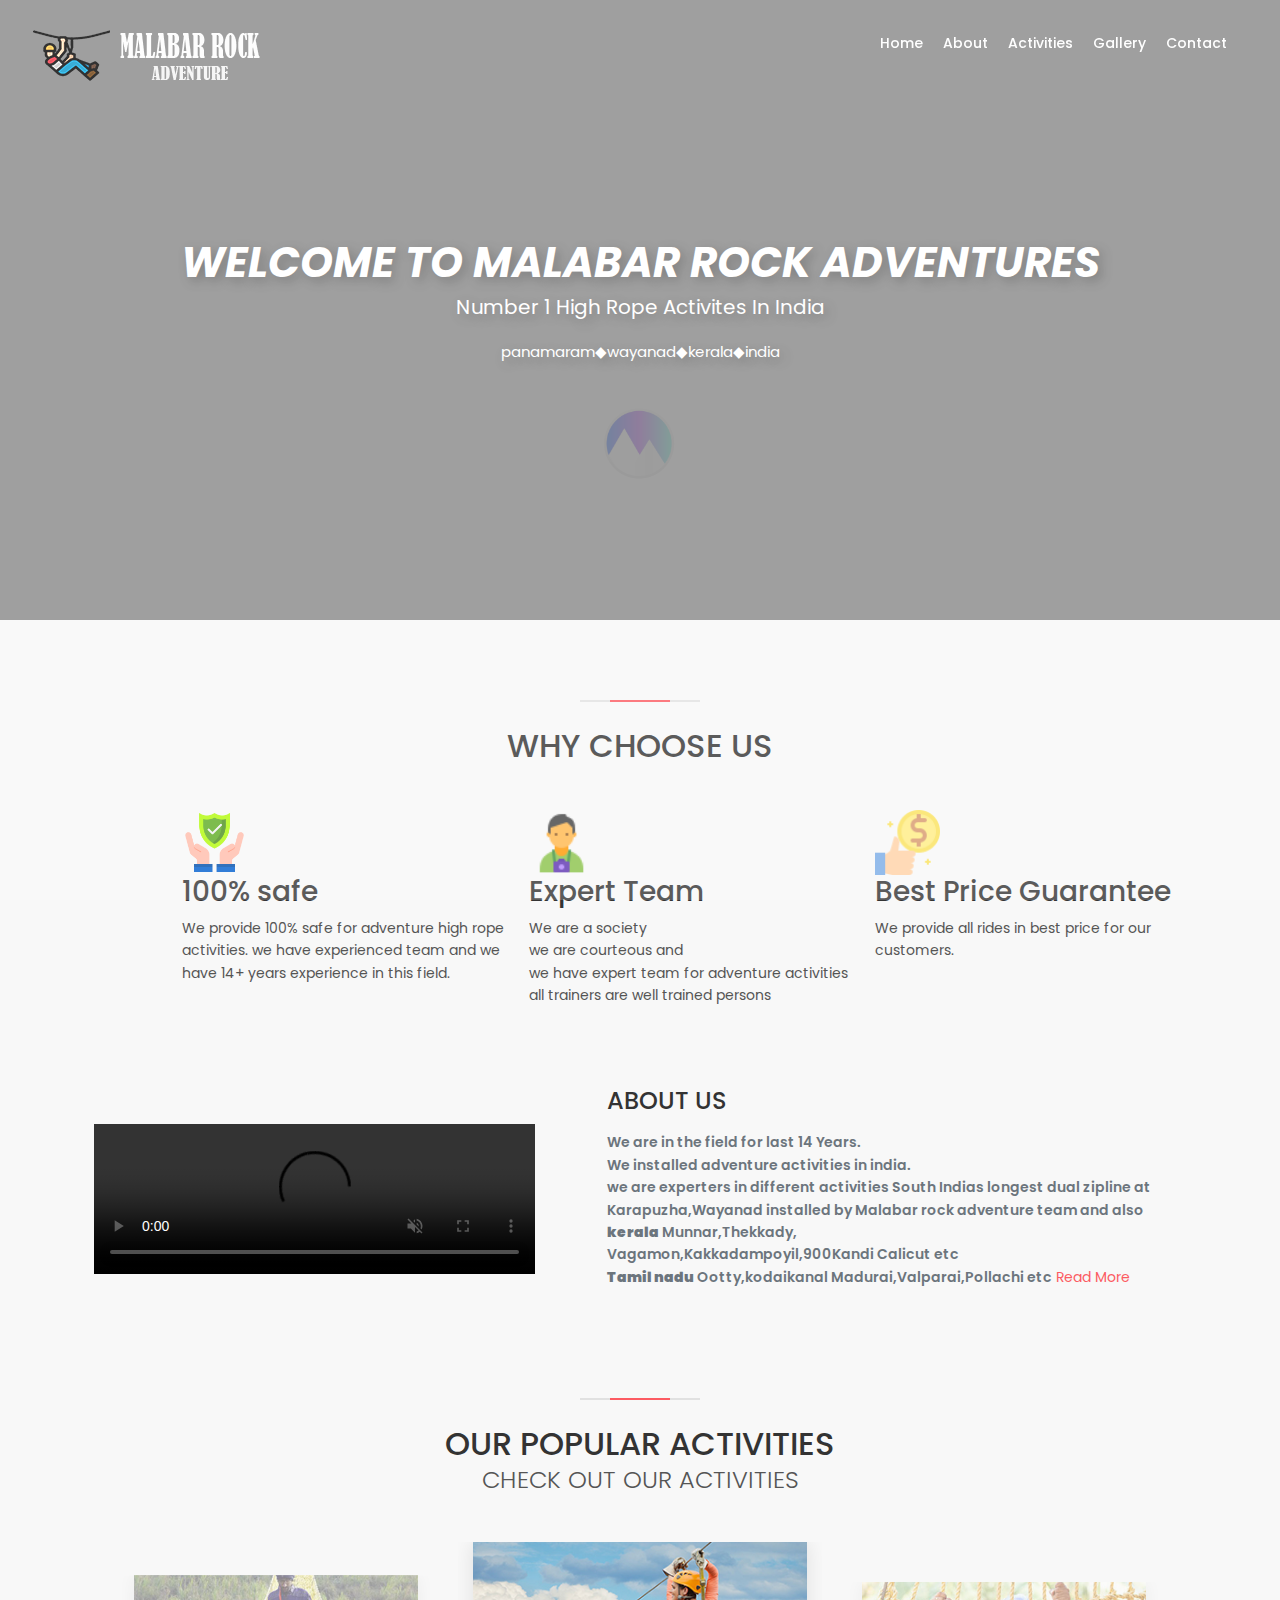
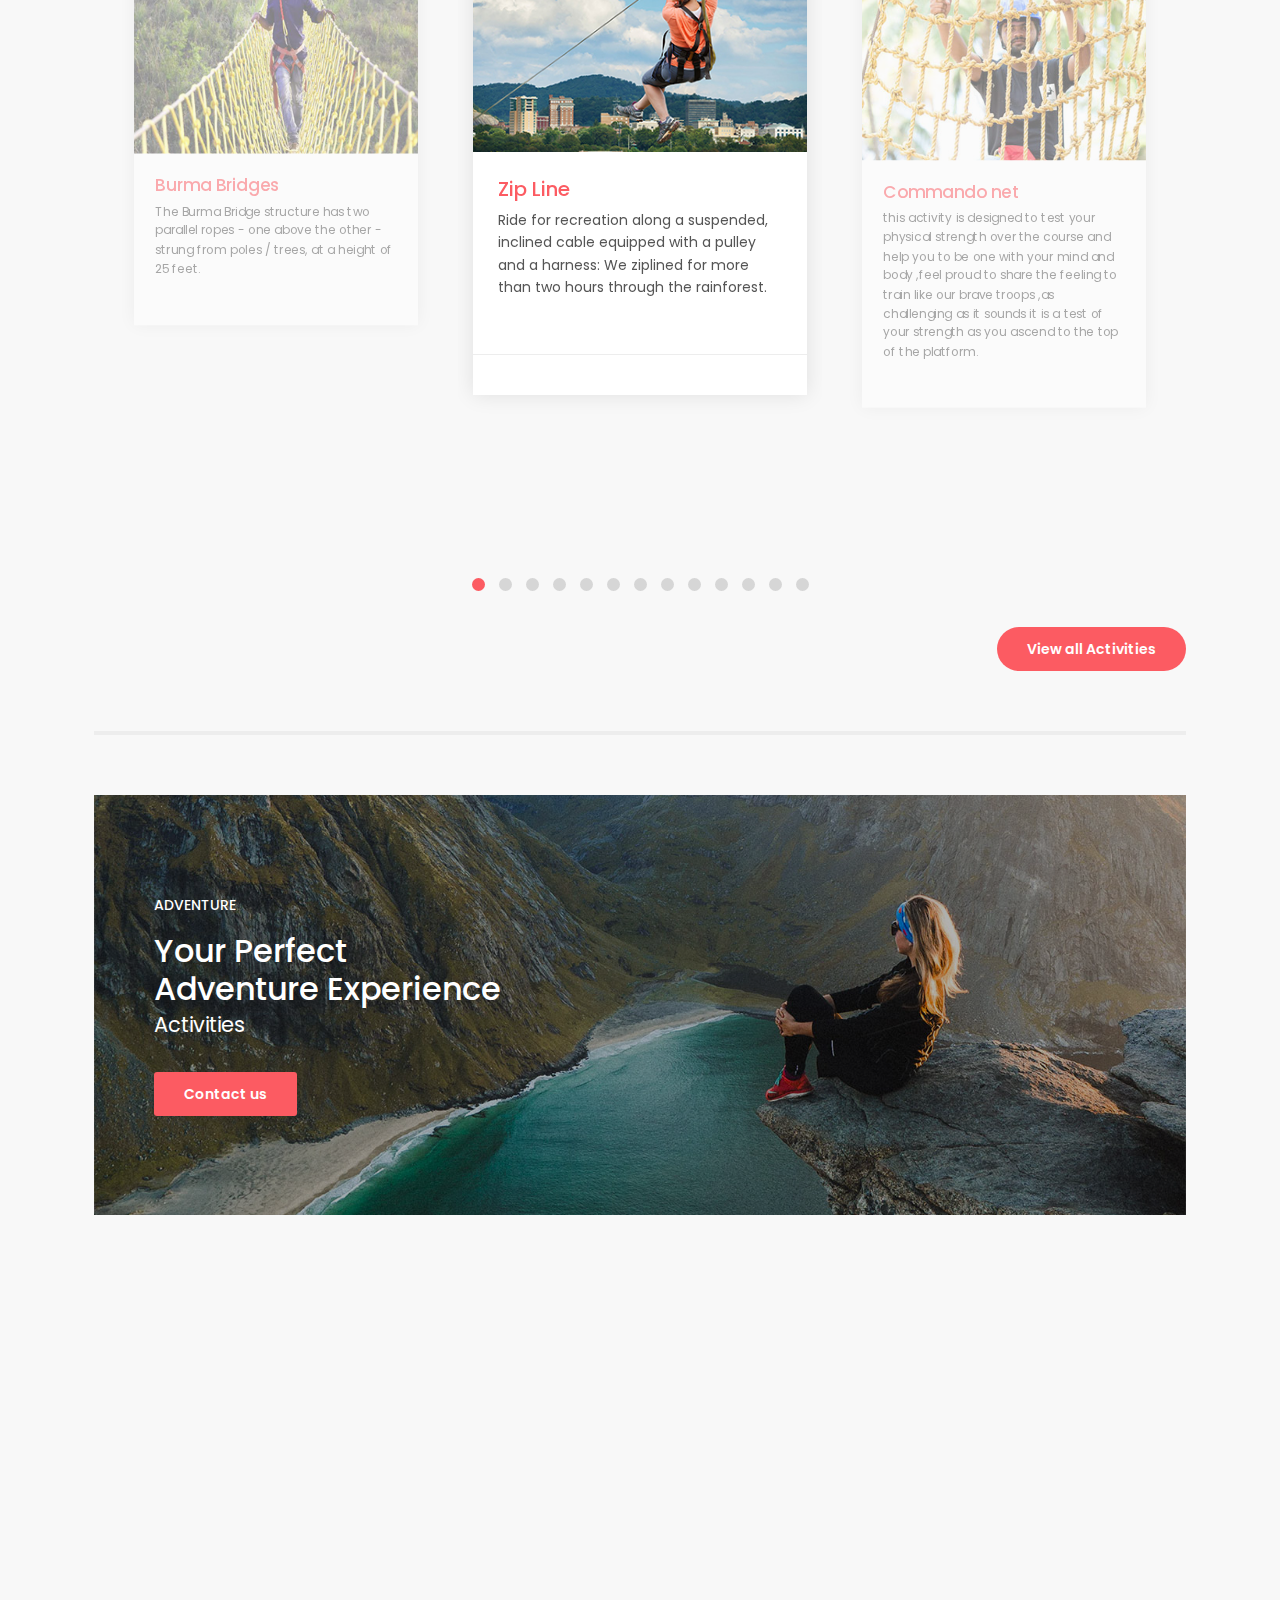
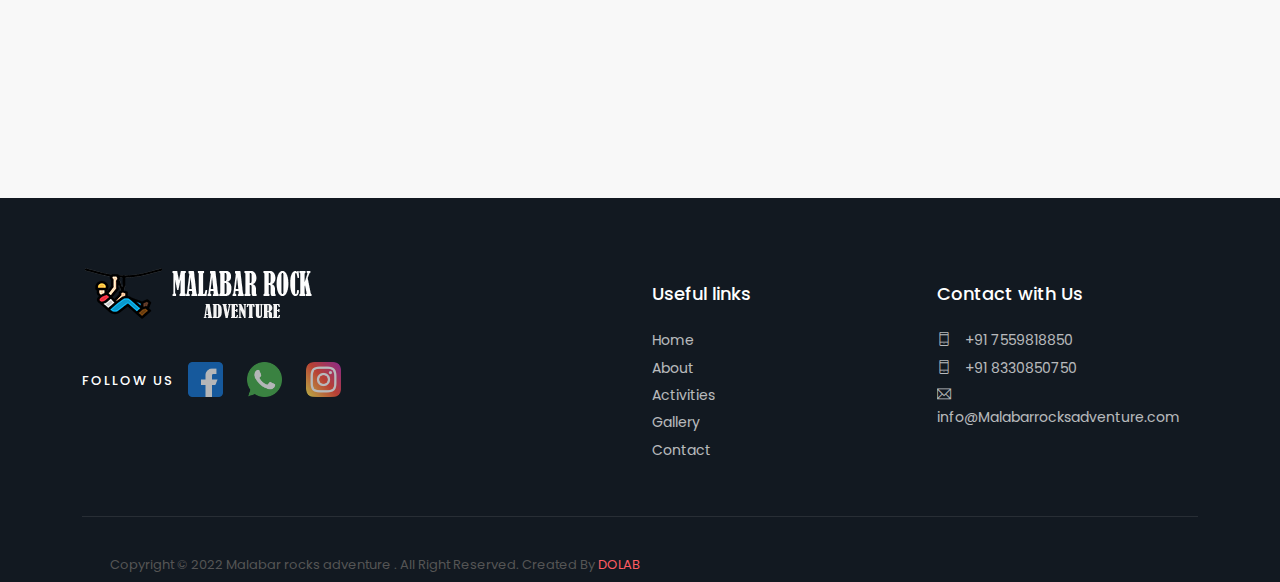
==== index.html @ aec1bcda "Update index.html" ====
<!DOCTYPE html>
<html lang="en">

<head>
    <meta charset="utf-8">
    <meta name="viewport" content="width=device-width, initial-scale=1">
    <meta name="description" content="">
    <title>Malabar Rock Adventure | home</title>

    <!-- Favicons-->
    <link rel="shortcut icon" href="img/favicon.png" type="image/x-icon">
   
    <!-- GOOGLE WEB FONT -->
    <link rel="preconnect" href="https://fonts.gstatic.com/">
    <link href="https://fonts.googleapis.com/css2?family=Poppins:wght@300;400;500;600;700;800&amp;display=swap" rel="stylesheet">

    <!-- BASE CSS -->
    <link href="css/bootstrap.min.css" rel="stylesheet">
    <link href="css/style.css" rel="stylesheet">
	<link href="css/vendors.css" rel="stylesheet">

    <!-- ALTERNATIVE COLORS CSS -->
    <link href="#" id="colors" rel="stylesheet">

</head>

<body><!-- Remove this class to disable datepicker full on mobile -->
		
	<div id="page">
		
	<header class="header menu_fixed"> 
		
		<div id="preloader"><div class="d-flex align-items-center justify-content-center w-100 h-100"><img  class="img-fluid" src="img/ldr.gif" height="250px" width="250px"></div>
		</div><!-- /Page Preload -->

		<div id="logo">
			<a href="index.html">
				<img src="img/logo1.png"  alt="" class="logo_normal">
				<img src="img/logo.png" alt="" class="logo_sticky">
			</a>
		</div>
		
		<!-- /top_menu -->
		<a href="#menu" class="btn_mobile">
			<div class="hamburger hamburger--spin" id="hamburger">
				<div class="hamburger-box">
					<div class="hamburger-inner"></div>
				</div>
			</div>
		</a>
		<nav id="menu" class="main-menu">
			<ul>
				<li><span><a href="index.html">Home</a></span>
					
				</li>
				<li><span><a href="about.html">About</a></span>
					
				</li>
				<li><span><a href="acti.html">Activities</a></span>
				
				</li>
				<li><span><a href="gallery.html">Gallery</a></span>
					
				</li>
				<li><span><a href="contact.html">Contact</a></span></li>
				
			</ul>
		</nav>
	</header>
	<!-- /header -->
	
	<main>
		<section class="hero_single version_2">
			<div class="wrapper">
				<div class="container">
					<i><h3>welcome To Malabar Rock Adventures</h3></i>

					<p style="font-size: 20px">Number 1 High Rope Activites In India</p>

					<p style="font-size: 15px">panamaram&#9670;wayanad&#9670;kerala&#9670;india</p>
					
				</div>
			</div>
		</section>
		<!-- /hero_single -->
		<div class="container margin_80_55">
			<div class="main_title_2">
				<span><em></em></span>
				<h2>WHY CHOOSE US</h2>
				
			</div>
			<div class="row" style="padding-left: 100px">
                
                <div class="col-lg-4 col-md-6">
                    <div class="single-services-item">
                        <div class="services-icon">
                            <i><img src="img/icons/safety.png" height="65px" width="65px"></i>
                        </div>
                        <h3>100% safe</h3>
                        <p>We provide 100% safe for adventure high rope activities. we have experienced team and we have 14+ years experience in this field.</p>
                        <div class="services-btn-link">
                            
                        </div>
                    </div>
                </div>
                <div class="col-lg-4 col-md-6">
                    <div class="single-services-item">
                        <div class="services-icon">
                            <i ><img src="img/icons/guid.png" height="65px" width="65px"></i>
                        </div>
                        <h3>Expert Team</h3>
                        <p>We are a society<br> we are courteous and <br>we have expert team for adventure activities all trainers are well trained persons</p>
                        <div class="services-btn-link">
                           
                        </div>
                    </div>
                </div>
                <div class="col-lg-4 col-md-6">
                    <div class="single-services-item">
                        <div class="services-icon">
                            <i><img src="img/icons/price.png" height="65px" width="65px"></i>
                        </div>
                        <h3>Best Price Guarantee</h3>
                        <p>We provide all rides in best price for our customers.</p>
                        <div class="services-btn-link">
                           
                        </div>
                    </div>
                </div>
			<!--/row-->
		</div>
		<!-- /container -->

<div style="margin-top: 50px;" class="container">
                <div class="row align-items-center">
                    <div class="col-lg-5 col-md-6">
                        <video style="width: 100%" controls autoplay loop muted 
    src="img/vd.mp4"
    
    width="620" preload="none">

Sorry, your browser doesn't support embedded videos,
but don't worry, you can <a href="">download it</a>
and watch it with your favorite video player!

</video>
                    </div><!--end col-->

                    <div class="col-lg-7 col-md-6 mt-4 pt-2 mt-sm-0 pt-sm-0">
                        <div class="section-title ms-lg-5">
                            <h4 class="title fw-semibold mb-3">ABOUT US</h4>
                            <p class="text-muted"><strong>We are in the field for last 14 Years.<br>We installed adventure activities in india.<br> we are experters in different activities
South Indias longest dual zipline at Karapuzha,Wayanad installed by Malabar rock adventure team and also <br><b>kerala</b> Munnar,Thekkady,<br>Vagamon,Kakkadampoyil,900Kandi Calicut etc<br> <b>Tamil nadu</b> Ootty,kodaikanal Madurai,Valparai,Pollachi etc</strong> <a href="about.html">Read More</a> </p>                      
                        </div>
                    </div><!--end col-->
                </div><!--end row-->
            </div><!--end container-->

		<div class="container container-custom margin_80_0">
			<div class="main_title_2">
				<span><em></em></span>
				<h2> OUR POPULAR ACTIVITIES</h2>
				<p>CHECK OUT OUR ACTIVITIES</p>
			</div>
			<div id="reccomended" class="owl-carousel owl-theme">
				<div class="item">
					<div class="box_grid">
						<figure>
							<a href="#0" ></a>
							<a href="acti.html"><img src="img/tour_1.jpg" class="img-fluid" alt="" width="800" height="533"><div class="read_more"><span>Read more</span></div></a>
							
						</figure>
						<div class="wrapper">
							<h3><a href="acti.html">Zip Line</a></h3>
							<p>Ride for recreation along a suspended, inclined cable equipped with a pulley and a harness: We ziplined for more than two hours through the rainforest.</p>
							
						</div>
						<ul>
							
						</ul>
					</div>
				</div>
				<!-- /item -->
				<div class="item">
					<div class="box_grid">
						<figure>
							<a href="#0" ></a>
							<a href="acti.html"><img src="img/tour_2.jpg" class="img-fluid" alt="" width="800" height="533"><div class="read_more"><span>Read more</span></div></a>
							
						</figure>
						<div class="wrapper">
							<h3><a href="acti.html">Commando net</a></h3>
							<p>this activity is designed to test your physical strength over the course and help you to be one with your mind and body ,feel proud to share the feeling to train like our brave troops ,as challenging as it sounds it is a test of your strength as you ascend to the top of the platform.</p>
							
						</div>
						
					</div>
				</div>
				<!-- /item -->
				<div class="item">
					<div class="box_grid">
						<figure>
							<a href="#0" ></a>
							<a href="acti.html"><img src="img/tour_5.jpg" class="img-fluid" alt="" width="800" height="533"><div class="read_more"><span>Read more</span></div></a>
							
						</figure>
						<div class="wrapper">
							<h3><a href="acti.html">Horizontal Ladder</a></h3>
							<p>Have you ever tried pulling yourself away from gravity? Do you know the feeling in your belly as you push yourself up on a ladder that’s designed to keep you detached from the floor? Hop on a horizontal ladder and get into the activity to enjoy an unusual sensation.</p>
							
						</div>
						
					</div>
				</div>
				<!-- /item -->
				<!-- /item -->
				<div class="item">
					<div class="box_grid">
						<figure>
							<a href="#0" ></a>
							<a href="acti.html"><img src="img/tour_6.jpg" class="img-fluid" alt="" width="800" height="533"><div class="read_more"><span>Read more</span></div></a>
							
						</figure>
						<div class="wrapper">
							<h3><a href="acti.html">Flying Fox</a></h3>
							<p>You are harnessed to the wire and on release by gravity roll down the wire upto 7 mtrs above the river level and then going up. Finally returning & settling down at the lowest point.</p>
							
						</div>
						
					</div>
				</div>
				<!-- /item -->
				<!-- /item -->
				<div class="item">
					<div class="box_grid">
						<figure>
							<a href="#0" ></a>
							<a href="acti.html"><img src="img/tour_7.jpg" class="img-fluid" alt="" width="800" height="533"><div class="read_more"><span>Read more</span></div></a>
							
						</figure>
						<div class="wrapper">
							<h3><a href="acti.html">Advenure Tower</a></h3>
							<p>Adventure Tower will provide the perfect location for your child's physical and mental development. Let them swing in the jungle, climb Mt. Everest, or achieve their dreams of becoming an acrobat as they use the many features the Adventure Tower comes with. From the slide and swings to the climbing walls and clubhouse, your kids will spend hours outside with friends and family.
</p>
							
						</div>
						
					</div>
				</div>
				<!-- /item -->
				<!-- /item -->
				<div class="item">
					<div class="box_grid">
						<figure>
							<a href="#0" ></a>
							<a href="acti.html"><img src="img/tour_8.jpg" class="img-fluid" alt="" width="800" height="533"><div class="read_more"><span>Read more</span></div></a>
							
						</figure>
						<div class="wrapper">
							<h3><a href="acti.html">Tyre Walk</a></h3>
							<p>Tyre Walk. Make your way along the tyre walk as it swings from side to side. This challenging crossing requires strength, co-ordination, agility and balance</p>
							
						</div>
						
					</div>
				</div>
				<!-- /item -->
				<!-- /item -->
				<div class="item">
					<div class="box_grid">
						<figure>
							<a href="#0" ></a>
							<a href="acti.html"><img src="img/tour_9.jpg" class="img-fluid" alt="" width="800" height="533"><div class="read_more"><span>Read more</span></div></a>
							
						</figure>
						<div class="wrapper">
							<h3><a href="acti.html">Rappelling</a></h3>
							<p> rappelling, is a controlled descent off a vertical drop, such as a rock face, by descending a fixed rope.</p>
							
						</div>
						
					</div>
				</div>
				<!-- /item -->
				<!-- /item -->
				<div class="item">
					<div class="box_grid">
						<figure>
							<a href="#0" ></a>
							<a href="acti.html"><img src="img/tour_10.jpg" class="img-fluid" alt="" width="800" height="533"><div class="read_more"><span>Read more</span></div></a>
							
						</figure>
						<div class="wrapper">
							<h3><a href="acti.html">Climbing Wall</a></h3>
							<p>Climbing usually practised on small rocks and boulders, on artificial outdoor climbing structures, or at indoor walls.</p>
							
						</div>
						
					</div>
				</div>
				<!-- /item -->
				<!-- /item -->
				<div class="item">
					<div class="box_grid">
						<figure>
							<a href="#0" ></a>
							<a href="acti.html"><img src="img/tour_11.jpg" class="img-fluid" alt="" width="800" height="533"><div class="read_more"><span>Read more</span></div></a>
							
						</figure>
						<div class="wrapper">
							<h3><a href="acti.html">Tyre Climbing</a></h3>
							<p>Tyre Wall Climbing is a physically and rationally requesting game, one that frequently tests a climber’s quality, continuance, nimbleness, and offset alongside his or her psychological control. It is a game which requests impeccable personality and body coordination. Physical and Mental advantages of climbing are various</p>
							
						</div>
						
					</div>
				</div>
				<!-- /item -->
				<!-- /item -->
				<div class="item">
					<div class="box_grid">
						<figure>
							<a href="#0" ></a>
							<a href="acti.html"><img src="img/tour_12.jpg" class="img-fluid" alt="" width="800" height="533"><div class="read_more"><span>Read more</span></div></a>
							
						</figure>
						<div class="wrapper">
							<h3><a href="acti.html">Net Walk</a></h3>
							<p>Walking net: ideal for the initiation to tree climbing! The Walking Net is an indispensable element for your treetop adventure.</p>
							
						</div>
						
					</div>
				</div>
				<!-- /item -->
				<!-- /item -->
				<div class="item">
					<div class="box_grid">
						<figure>
							<a href="#0" ></a>
							<a href="acti.html"><img src="img/tour_13.jpg" class="img-fluid" alt="" width="800" height="533"><div class="read_more"><span>Read more</span></div></a>
							
						</figure>
						<div class="wrapper">
							<h3><a href="acti.html">Sky Cycle</a></h3>
							<p>Ride a bicycle on a rope suspended in the air at height of 30ft from the ground level and covers a total rope track distance of around 328ft. Adventure seekers will love to enjoy this extremely new activity as they can also experience the bird’s eye view of the scenery around. Come along with your dear ones to experience cycling in the open air & feel the thrill. Our trained marshals will be guiding and supervising you throughout this activity.</p>
							
						</div>
						
					</div>
				</div>
				<!-- /item -->
				<!-- /item -->
				<div class="item">
					<div class="box_grid">
						<figure>
							<a href="#0" ></a>
							<a href="acti.html"><img src="img/tour_14.jpg" class="img-fluid" alt="" width="800" height="533"><div class="read_more"><span>Read more</span></div></a>
							
						</figure>
						<div class="wrapper">
							<h3><a href="acti.html">Side Joola</a></h3>
							<p>Test your brain and body coordination as you set out yourself to finish tree rope courses. You will probably cross the 18 meter connect while venturing on every one of the 8 metal boards set adjoining each. Incidentally, these boards expectation to move constantly.</p>
							
						</div>
						
					</div>
				</div>
				<!-- /item -->
				<div class="item">
					<div class="box_grid">
						<figure>
							<a href="#0"></a>
							<a href="acti.html"><img src="img/tour_3.jpg" class="img-fluid" alt="" width="800" height="533"><div class="read_more"><span>Read more</span></div></a>
							
						</figure>
						<div class="wrapper">
							<h3><a href="acti.html">Burma Bridges</a></h3>
							<p>The Burma Bridge structure has two parallel ropes - one above the other - strung from poles / trees, at a height of 25 feet.</p>
							
						</div>
						
					</div>
				</div>
				
			</div>
			<!-- /carousel -->
			<p class="btn_home_align"><a href="acti.html" class="btn_1 rounded">View all Activities</a></p>
			<hr class="large">
		</div>
		<!-- /container -->
		
		<div class="container container-custom margin_30_95">
			

			<div class="banner mb-0">
				<div class="wrapper d-flex align-items-center opacity-mask" data-opacity-mask="rgba(0, 0, 0, 0.3)">
					<div>
						<small>Adventure</small>
						<h3>Your Perfect<br>Adventure Experience</h3>
						<p>Activities </p>
						<a href="tel:917559818850" class="btn_1">Contact us</a>
					</div>
				</div>
				<!-- /wrapper -->
			</div>
			<!-- /banner -->

		</div>
		<!-- /container -->

		
		<!-- /bg_color_1 -->

		<div class="call_section">
			<div class="container clearfix">
				<div class="col-lg-5 col-md-6 float-end wow position-relative" data-wow-offset="250">
					<div class="block-reveal">
						<div class="block-vertical"></div>
						<div class="box_1">
							<h3>Enjoy a GREAT Adventure with us</h3>
							
							<a href="tel:917559818850" class="btn_1 rounded">Call us</a>
						</div>
					</div>
				</div>
			</div>
		</div>
		<!--/call_section-->
	</main>
	<!-- /main -->

	<footer>
		<div class="container margin_60_35">
			<div class="row">
				<div class="col-lg-5 col-md-12 pe-5">
					<p><img src="img/logo1.png" alt=""></p>
					<p></p>
					<div class="follow_us">
						<ul>
							<li>Follow us</li>
							<li><a href="#0"><i><img src="img/icons/fb.png" width="35px" height="35px"></i></a></li>
							<li><a href="#0"><i><img src="img/icons/whatsapp.png" width="35px" height="35px"></i></a></li>
							<li><a href="#0"><i><img src="img/icons/instagram.png" width="35px" height="35px"></i></a></li>
							
						</ul>
					</div>
				</div>
				<div class="col-lg-3 col-md-6 ms-lg-auto">
					<h5>Useful links</h5>
					<ul class="links">
						<li><a href="index.html">Home</a></li>
						<li><a href="about.html">About</a></li>
						<li><a href="acti.html">Activities</a></li>
						<li><a href="gallery.html">Gallery</a></li>
						<li><a href="contact.html">Contact</a></li>
						
					</ul>
				</div>
				<div class="col-lg-3 col-md-6">
					<h5>Contact with Us</h5>
					<ul class="contacts">
						<li><a href="tel://7559818850"><i class="ti-mobile"></i> +91 7559818850</a></li>
						<li><a href="tel://8330850750"><i class="ti-mobile"></i> +91 8330850750</a></li>
						<li><a href="mailto:info@Malabarrocksadventure.com"><i class="ti-email"></i> info@Malabarrocksadventure.com</a></li>
					</ul>
					
				</div>
			</div>
			<!--/row-->
			<hr>
			
				<div class="col-lg-6">
					<ul id="additional_links">
						Copyright © 2022 Malabar rocks adventure . All Right Reserved. Created By <a href="https://dolab-creatives.github.io/">DOLAB</a>
					</ul>
				</div>
			</div>
		</div>
	</footer>
	<!--/footer-->
	</div>
	<!-- page -->
	
	
	
	<div id="toTop"></div><!-- Back to top button -->
	
	<!-- COMMON SCRIPTS -->
    <script src="js/common_scripts.js"></script>
    <script src="js/main.js"></script>
	<script src="assets/validate.js"></script>
	
	<!-- DATEPICKER  -->
	<script>
	$(function() {
	  'use strict';
	  $('input[name="dates"]').daterangepicker({
		  autoUpdateInput: false,
		  minDate:new Date(),
		  locale: {
			  cancelLabel: 'Clear'
		  }
	  });
	  $('input[name="dates"]').on('apply.daterangepicker', function(ev, picker) {
		  $(this).val(picker.startDate.format('MM-DD-YY') + ' > ' + picker.endDate.format('MM-DD-YY'));
	  });
	  $('input[name="dates"]').on('cancel.daterangepicker', function(ev, picker) {
		  $(this).val('');
	  });
	});
	</script>
	
	<!-- INPUT QUANTITY  -->
	<script src="js/input_qty.js"></script>

	<!-- COLOR SWITCHER  -->
    <script src="js/switcher.js"></script>
    	
	    <!-- WHATS APP INTTEGRATION START HERE -->


        <script>
    var url = 'https://wati-integration-service.clare.ai/ShopifyWidget/shopifyWidget.js?58044';
    var s = document.createElement('script');
    s.type = 'text/javascript';
    s.async = true;
    s.src = url;
    var options = {
  "enabled":true,
  "chatButtonSetting":{
      "backgroundColor":"#4dc247",
      "ctaText":"",
      "borderRadius":"25",
      "marginLeft":"0",
      "marginBottom":"70",
      "marginRight":"25",
      "position":"right"
  },
  "brandSetting":{
      "brandName":"Malabar Rock Adventure",
      "brandSubTitle":"Typically replies within a day",
      "brandImg":"https://i.ibb.co/P6V8VVF/logo1.png" ,
      "welcomeText":"Hi, there!\nHow can I help you?",
      "messageText":"Hello, I have a question about {{page_link}}",
      "backgroundColor":"#0a5f54",
      "ctaText":"Start Chat",
      "borderRadius":"25",
      "autoShow":false,
      "phoneNumber":"917559818850"
  }
};
    s.onload = function() {
        CreateWhatsappChatWidget(options);
    };
    var x = document.getElementsByTagName('script')[0];
    x.parentNode.insertBefore(s, x);
</script>
      

    <!-- WHATS APP INTTEGRATION END HERE -->
</body>

</html>
---- css/style.css ----
@media only screen and (min-width:992px){nav#menu.main-menu{display:block!important}#mm-menu.main-menu{display:none!important}header .btn_mobile{display:none!important}.main-menu{position:relative;z-index:9;width:auto;top:12px;right:15px;float:right;-moz-transition:all .3s ease-in-out;-o-transition:all .3s ease-in-out;-webkit-transition:all .3s ease-in-out;-ms-transition:all .3s ease-in-out;transition:all .3s ease-in-out;color:#fff}.main-menu ul,.main-menu ul li{position:relative;display:inline-block;margin:0;padding:0}.main-menu ul a,.main-menu ul li a{position:relative;margin:0;padding:0;display:block;padding:5px 10px;white-space:nowrap}.main-menu>ul>li span>a{color:#fff;padding:0 8px 15px 8px;font-size:14px;font-size:.875rem;font-weight:500}header.sticky .main-menu>ul>li span>a{color:#444}header.sticky .main-menu>ul>li span:hover>a{opacity:1;color:#fc5b62}.main-menu ul ul{position:absolute;z-index:1;visibility:hidden;left:3px;top:100%;margin:0;display:block;padding:0;background:#fff;min-width:200px;-webkit-box-shadow:0 6px 12px 0 rgba(0,0,0,.175);-moz-box-shadow:0 6px 12px 0 rgba(0,0,0,.175);box-shadow:0 6px 12px 0 rgba(0,0,0,.175);transform:scale(.4);transform-origin:10% top;transition:.15s linear,.1s opacity cubic-bezier(.39, .575, .565, 1),.15s transform cubic-bezier(.1, 1.26, .83, 1);opacity:0;-moz-transition:all .2s ease;-o-transition:all .2s ease;-webkit-transition:all .2s ease;-ms-transition:all .2s ease;transition:all .2s ease;-webkit-border-radius:3px;-moz-border-radius:3px;-ms-border-radius:3px;border-radius:3px}.main-menu ul ul:before{bottom:100%;left:15%;border:solid transparent;content:" ";height:0;width:0;position:absolute;pointer-events:none;border-bottom-color:#fff;border-width:7px;margin-left:-7px}.main-menu ul ul li{display:block;height:auto;padding:0}.main-menu ul ul li a{font-size:12px;font-size:.75rem;font-weight:500;color:#555;border-bottom:1px solid #ededed;display:block;padding:15px 10px;line-height:1}.main-menu ul li:hover>ul{padding:0;visibility:visible;opacity:1;-webkit-transform:scale(1);transform:scale(1);-webkit-transition-delay:0.2s;transition-delay:0.2s;-webkit-transition-duration:0s,.2s,.2s;transition-duration:0s,.2s,.2s}.main-menu ul ul li:first-child a:hover{-webkit-border-radius:3px 3px 0 0;-moz-border-radius:3px 3px 0 0;-ms-border-radius:3px 3px 0 0;border-radius:3px 3px 0 0}.main-menu ul ul li:last-child a{border-bottom:none}.main-menu ul ul li:last-child a:hover{-webkit-border-radius:0 0 3px 3px;-moz-border-radius:0 0 3px 3px;-ms-border-radius:0 0 3px 3px;border-radius:0 0 3px 3px}.main-menu ul ul li:hover>a{background-color:#f9f9f9;color:#fc5b62;padding-left:18px}}.main-menu ul ul.second_level_right{left:auto;right:3px}.main-menu ul ul.second_level_right:before{right:15%;left:auto}.main-menu ul ul li span a{font-weight:500!important}.main-menu ul ul li span a:hover{color:#fc5b62;padding-left:18px;opacity:1}.main-menu ul ul li span a:after{font-family:ElegantIcons;content:"\35";float:right;font-size:16px;font-size:1rem;margin-top:-2px}.main-menu ul ul ul{position:absolute;border-top:0;z-index:1;height:auto;left:100%;top:0;margin:0;padding:0;background:#fff;min-width:190px;-webkit-box-shadow:0 6px 12px rgba(0,0,0,.175);box-shadow:0 6px 12px rgba(0,0,0,.175)}.main-menu ul ul ul.third_level_left{right:100%;left:auto}.main-menu ul ul ul li a{border-bottom:1px solid #ededed!important}.main-menu ul ul ul li:last-child a{border-bottom:none!important}.main-menu ul ul ul:before{border-width:0;margin-left:0}@media only screen and (max-width:991px){nav#menu{display:none!important}.mm-menu{background:#fff}.main-menu{top:0;right:0;float:none}ul.mm-listview{line-height:25px}ul.mm-listview li a{color:#555!important;display:block}}#menu.fake_menu{display:none!important;visibility:hidden!important}#preloader{position:fixed;top:0;left:0;right:0;width:100%;height:100%;bottom:0;background-color:#fff;z-index:99999999999!important;}[data-loader=circle-side]{position:absolute;width:50px;height:50px;top:50%;left:50%;margin-left:-25px;margin-top:-25px;-webkit-animation:circle infinite .95s linear;-moz-animation:circle infinite .95s linear;-o-animation:circle infinite .95s linear;animation:circle infinite .95s linear;border:2px solid #fc5b62;border-top-color:rgba(0,0,0,.2);border-right-color:rgba(0,0,0,.2);border-bottom-color:rgba(0,0,0,.2);-webkit-border-radius:100%;-moz-border-radius:100%;-ms-border-radius:100%;border-radius:100%}@-webkit-keyframes circle{0%{-webkit-transform:rotate(0);-moz-transform:rotate(0);-ms-transform:rotate(0);-o-transform:rotate(0);transform:rotate(0)}100%{-webkit-transform:rotate(360deg);-moz-transform:rotate(360deg);-ms-transform:rotate(360deg);-o-transform:rotate(360deg);transform:rotate(360deg)}}@-moz-keyframes circle{0%{-webkit-transform:rotate(0);-moz-transform:rotate(0);-ms-transform:rotate(0);-o-transform:rotate(0);transform:rotate(0)}100%{-webkit-transform:rotate(360deg);-moz-transform:rotate(360deg);-ms-transform:rotate(360deg);-o-transform:rotate(360deg);transform:rotate(360deg)}}@-o-keyframes circle{0%{-webkit-transform:rotate(0);-moz-transform:rotate(0);-ms-transform:rotate(0);-o-transform:rotate(0);transform:rotate(0)}100%{-webkit-transform:rotate(360deg);-moz-transform:rotate(360deg);-ms-transform:rotate(360deg);-o-transform:rotate(360deg);transform:rotate(360deg)}}@keyframes circle{0%{-webkit-transform:rotate(0);-moz-transform:rotate(0);-ms-transform:rotate(0);-o-transform:rotate(0);transform:rotate(0)}100%{-webkit-transform:rotate(360deg);-moz-transform:rotate(360deg);-ms-transform:rotate(360deg);-o-transform:rotate(360deg);transform:rotate(360deg)}}html *{-webkit-font-smoothing:antialiased;-moz-osx-font-smoothing:grayscale}body{background:#f8f8f8;font-size:.875rem;line-height:1.6;font-family:Poppins,Helvetica,sans-serif;color:#555}h1,h2,h3,h4,h5,h6{color:#333}p{margin-bottom:30px}strong{font-weight:600}label{font-weight:500;margin-bottom:3px}hr{margin:30px 0 30px 0;background-color:#ededed;opacity:1}hr.large{background-color:#ededed;height:4px;margin-top:60px}@media (max-width:991px){hr.large{margin-top:45px}}@media (max-width:767px){hr.large{margin-bottom:45px}}ol,ul{list-style:none;margin:0 0 25px 0;padding:0}.main_title{text-align:center;margin-bottom:45px;position:relative}.main_title span{content:"";display:block;width:60px;height:3px;margin:auto;margin-bottom:20px;opacity:1;background-color:#999;visibility:hidden;-webkit-transform:scaleX(0);transform:scaleX(0);-webkit-transition:all .6s;transition:all .6s}.main_title.animated span{visibility:visible;-webkit-transform:scaleX(1);transform:scaleX(1)}.main_title_2{text-align:center;margin-bottom:45px;position:relative}.main_title_2 span{width:120px;height:2px;background-color:#e1e1e1;display:block;margin:auto}.main_title_2 span em{width:60px;height:2px;background-color:#fc5b62;display:block;margin:auto}@media (max-width:767px){.main_title_2{margin-bottom:10px}}.main_title_2 h2{margin:25px 0 0 0}@media (max-width:767px){.main_title_2 h2{font-size:26px;font-size:1.625rem}}.main_title_2 h3{margin:25px 0 0 0}@media (max-width:767px){.main_title_2 h3{font-size:24px;font-size:1.5rem}}.main_title_2 p{font-size:24px;font-size:1.5rem;font-weight:300;line-height:1.4}@media (max-width:767px){.main_title_2 p{font-size:18px;font-size:1.125rem}}.main_title_3{margin-bottom:25px;position:relative}.main_title_3 span{width:120px;height:2px;background-color:#e1e1e1;display:block}.main_title_3 span em{width:60px;height:2px;background-color:#fc5b62;display:block}@media (max-width:767px){.main_title_3{margin-bottom:10px}}.main_title_3 h2,.main_title_3 h3{font-size:23px;font-size:1.4375rem;margin:25px 0 0 0}@media (max-width:767px){.main_title_3 h2,.main_title_3 h3{font-size:21px;font-size:1.3125rem}}.main_title_3 p{font-size:18px;font-size:1.125rem;font-weight:300;line-height:1.4}h3.slide_typo{white-space:nowrap;color:#fff!important;font-weight:400;font-size:64px;font-size:4rem}.slide_typo_2{color:#fff;font-size:28px;font-size:1.75rem;white-space:nowrap;text-transform:uppercase}.ls-l a.btn_1{white-space:nowrap}@media (max-width:767px){.ls-l a.btn_1{font-size:11px!important;padding:7px 15px!important}}a{color:#fc5b62;text-decoration:none;-moz-transition:all .3s ease-in-out;-o-transition:all .3s ease-in-out;-webkit-transition:all .3s ease-in-out;-ms-transition:all .3s ease-in-out;transition:all .3s ease-in-out;outline:0}a:focus,a:hover{color:#111;text-decoration:none;outline:0}.btn_1,a.btn_1{border:none;color:#fff;background:#fc5b62;outline:0;cursor:pointer;display:inline-block;text-decoration:none;padding:15px 30px;color:#fff;font-weight:600;text-align:center;line-height:1;-moz-transition:all .3s ease-in-out;-o-transition:all .3s ease-in-out;-webkit-transition:all .3s ease-in-out;-ms-transition:all .3s ease-in-out;transition:all .3s ease-in-out;-webkit-border-radius:3px;-moz-border-radius:3px;-ms-border-radius:3px;border-radius:3px}.btn_1:hover,a.btn_1:hover{background:#0054a6;color:#fff}.btn_1.full-width,a.btn_1.full-width{display:block;width:100%;text-align:center;margin-bottom:5px}.btn_1.full-width.purchase,a.btn_1.full-width.purchase{background-color:#32a067}.btn_1.full-width.purchase:hover,a.btn_1.full-width.purchase:hover{background-color:#0054a6}.btn_1.full-width.wishlist,a.btn_1.full-width.wishlist{border-color:#555;color:#555}.btn_1.medium,a.btn_1.medium{font-size:16px;font-size:1rem;padding:18px 40px}.btn_1.rounded,a.btn_1.rounded{-webkit-border-radius:25px!important;-moz-border-radius:25px!important;-ms-border-radius:25px!important;border-radius:25px!important}.btn_1.outline,a.btn_1.outline{border:2px solid #fc5b62;color:#fc5b62;padding:11px 40px;background:0 0}.btn_1.outline:hover,a.btn_1.outline:hover{background:#0054a6;color:#fff;border-color:#0054a6}.btn_1.outline:focus,a.btn_1.outline:focus{outline:0}.closebt{-moz-transition:all .3s ease-in-out;-o-transition:all .3s ease-in-out;-webkit-transition:all .3s ease-in-out;-ms-transition:all .3s ease-in-out;transition:all .3s ease-in-out;cursor:pointer;position:absolute;font-size:24px;font-size:1.5rem;top:10px;right:15px;color:#fff;opacity:.6;width:30px;height:30px}.closebt:hover{-webkit-transform:rotate(90deg);-moz-transform:rotate(90deg);-ms-transform:rotate(90deg);-o-transform:rotate(90deg);transform:rotate(90deg);opacity:1}.btn_home_align{text-align:right;margin-bottom:25px}@media (max-width:767px){.btn_home_align{text-align:center;margin-bottom:25px}}a.btn_map{-webkit-border-radius:3px;-moz-border-radius:3px;-ms-border-radius:3px;border-radius:3px;padding:8px 12px 8px 12px;line-height:1;margin-bottom:5px;display:inline-block;border:1px solid rgba(0,0,0,.08);font-weight:600;font-size:12px;font-size:.75rem;color:rgba(0,0,0,.5)}a.btn_map:hover{color:#fc5b62}a.btn_map:before{font-family:ElegantIcons;content:"\e081";display:inline-block;margin-right:5px}.btn_map_in,a.btn_map_in{border:none;color:#fff;background:#fc5b62;outline:0;cursor:pointer;display:inline-block;text-decoration:none;padding:15px 30px;color:#fff;font-weight:600;text-align:center;width:100%;margin-bottom:20px;display:inline-block;line-height:1;-moz-transition:all .3s ease-in-out;-o-transition:all .3s ease-in-out;-webkit-transition:all .3s ease-in-out;-ms-transition:all .3s ease-in-out;transition:all .3s ease-in-out;-webkit-border-radius:3px;-moz-border-radius:3px;-ms-border-radius:3px;border-radius:3px}.btn_map_in:hover,a.btn_map_in:hover{background:#0054a6;color:#fff}header{position:fixed;left:0;top:0;width:100%;padding:20px 30px;z-index:99999999;border-bottom:1px solid rgba(255,255,255,0)}@media (max-width:767px){header{padding:15px 15px 5px 15px}}header.header .logo_sticky{display:none}header.header.sticky{-moz-transition:all .3s ease-in-out;-o-transition:all .3s ease-in-out;-webkit-transition:all .3s ease-in-out;-ms-transition:all .3s ease-in-out;transition:all .3s ease-in-out;border-bottom:1px solid #ededed;background-color:#fff;padding:15px 20px}@media (max-width:991px){header.header.sticky{padding:15px 15px 5px 15px}}header.header.sticky .logo_normal{display:none}header.header.sticky .logo_sticky{display:inline-block}ul#top_menu{float:right;margin:0 0 0 10px;padding:0;font-size:13px;font-size:.8125rem}@media (max-width:991px){ul#top_menu{margin:-2px 0 0 10px}}ul#top_menu li{float:left;margin:0;line-height:1;margin-right:15px}ul#top_menu li:last-child{margin-right:0;position:relative;top:0}@media (max-width:991px){ul#top_menu li{margin:0 0 0 10px}}@media (max-width:767px){ul#top_menu li:first-child{display:none}}ul#top_menu li a{color:#fff}ul#top_menu li a:hover{color:#fff;opacity:.7}ul#top_menu li a.cart-menu-btn,ul#top_menu li a.login,ul#top_menu li a.wishlist_bt_top{display:block;width:22px;height:23px;position:relative;top:8px;-moz-transition:opacity .5s ease;-o-transition:opacity .5s ease;-webkit-transition:opacity .5s ease;-ms-transition:opacity .5s ease;transition:opacity .5s ease}@media (max-width:991px){ul#top_menu li a.cart-menu-btn,ul#top_menu li a.login,ul#top_menu li a.wishlist_bt_top{top:2px}}ul#top_menu li a.cart-menu-btn:before,ul#top_menu li a.login:before,ul#top_menu li a.wishlist_bt_top:before{font-family:Glyphter;font-size:21px;font-size:1.3125rem;color:#fff;text-indent:0;position:absolute;left:0;top:0;font-weight:400;line-height:1}.sticky ul#top_menu li a.cart-menu-btn:before,.sticky ul#top_menu li a.login:before,.sticky ul#top_menu li a.wishlist_bt_top:before{color:#444}ul#top_menu li a.wishlist_bt_top{text-indent:-9999px}ul#top_menu li a.wishlist_bt_top:before{content:'\0043'}ul#top_menu li a.login{text-indent:-9999px}ul#top_menu li a.login:before{content:'\0042'}ul#top_menu li a.cart-menu-btn{top:6px}@media (max-width:991px){ul#top_menu li a.cart-menu-btn{top:0}}ul#top_menu li a.cart-menu-btn:before{content:'\0041'}ul#top_menu li a.cart-menu-btn strong{font-size:11px;font-size:.6875rem;width:15px;height:15px;display:block;background-color:#333;color:#fff;position:relative;bottom:-15px;right:-10px;text-align:center;line-height:17px!important;-webkit-border-radius:50%;-moz-border-radius:50%;-ms-border-radius:50%;border-radius:50%;margin:0;padding:0}ul#top_menu li a.logged{display:block;width:25px;height:25px;position:relative;overflow:hidden;top:6px;-webkit-border-radius:50%;-moz-border-radius:50%;-ms-border-radius:50%;border-radius:50%;-moz-transition:opacity .5s ease;-o-transition:opacity .5s ease;-webkit-transition:opacity .5s ease;-ms-transition:opacity .5s ease;transition:opacity .5s ease}ul#top_menu li a.logged img{width:26px;height:auto;position:absolute;left:50%;top:50%;-webkit-transform:translate(-50%,-50%);-moz-transform:translate(-50%,-50%);-ms-transform:translate(-50%,-50%);-o-transform:translate(-50%,-50%);transform:translate(-50%,-50%)}@media (max-width:991px){ul#top_menu li a.logged{top:0}}.dropdown-user .dropdown-menu{border:none;-webkit-border-radius:0;-moz-border-radius:0;-ms-border-radius:0;border-radius:0;min-width:0;padding:0;width:150px;top:160%;margin-left:-115px;font-weight:400;text-shadow:none;text-transform:none!important;border:none;border-bottom:1px solid rgba(0,0,0,.02);border-left:1px solid rgba(0,0,0,.02);-webkit-border-radius:3px;-moz-border-radius:3px;-ms-border-radius:3px;border-radius:3px;-webkit-box-shadow:3px 2px 7px 1px rgba(0,0,0,.08);-moz-box-shadow:3px 2px 7px 1px rgba(0,0,0,.08);box-shadow:3px 2px 7px 1px rgba(0,0,0,.08);-webkit-border-radius:3px;-moz-border-radius:3px;-ms-border-radius:3px;border-radius:3px;padding:0}.dropdown-user .dropdown-menu:before{bottom:100%;right:10%;border:solid transparent;content:" ";height:0;width:0;position:absolute;pointer-events:none;border-bottom-color:#fff;border-width:7px;margin-left:-7px}.dropdown-user .dropdown-menu ul{padding:0;margin:0!important;list-style:none}.dropdown-user .dropdown-menu ul li{border-bottom:1px solid #ededed;margin:0;width:100%;margin-bottom:15px;display:inline-block;font-size:13px;font-size:.8125rem}@media (max-width:991px){.dropdown-user .dropdown-menu ul li{margin:0!important}}.dropdown-user .dropdown-menu ul li a{color:#444!important;padding:15px 8px 15px 8px;display:block}.dropdown-user .dropdown-menu ul li a:hover{color:#fc5b62!important;opacity:1!important;padding-left:15px}.dropdown-user .dropdown-menu ul li:last-child{border-bottom:none;margin-bottom:0}@media (max-width:991px){.dropdown-user .dropdown-menu ul li:first-child{display:block!important}}header.sticky .hamburger-inner,header.sticky .hamburger-inner::after,header.sticky .hamburger-inner::before{background-color:#444}#logo{float:left}@media (max-width:991px){#logo{float:none;position:absolute;top:0;left:0;width:100%;text-align:center}#logo img{width:auto;height:30px;margin:12px 0 0 0}}.hero_in{width:100%;height:450px;position:relative;overflow:hidden;text-align:center;color:#fff}@media (max-width:767px){.hero_in{height:350px}}.hero_in.general:before{background:url(../img/hero_in_bg_2.jpg) center center no-repeat;-webkit-background-size:cover;-moz-background-size:cover;-o-background-size:cover;background-size:cover}.hero_in.general .wrapper{background-color:#000;background-color:rgba(0,0,0,.6)}.hero_in.tours:before{background:url(../img/hero_in_bg_1.jpg) center center no-repeat;-webkit-background-size:cover;-moz-background-size:cover;-o-background-size:cover;background-size:cover}.hero_in.tours .wrapper{background-color:#000;background-color:rgba(0,0,0,.6)}.hero_in.hotels:before{background:url(../img/hero_in_bg_4.jpg) center center no-repeat;-webkit-background-size:cover;-moz-background-size:cover;-o-background-size:cover;background-size:cover}.hero_in.hotels .wrapper{background-color:#000;background-color:rgba(0,0,0,.6)}.hero_in.restaurants:before{background:url(../img/hero_in_bg_5.jpg) center center no-repeat;-webkit-background-size:cover;-moz-background-size:cover;-o-background-size:cover;background-size:cover}.hero_in.restaurants .wrapper{background-color:#000;background-color:rgba(0,0,0,.6)}.hero_in.tours_detail{height:550px}@media (max-width:575px){.hero_in.tours_detail{height:500px}}.hero_in.tours_detail:before{background:url(../img/hero_in_tours_detail.jpg) center center no-repeat;-webkit-background-size:cover;-moz-background-size:cover;-o-background-size:cover;background-size:cover}.hero_in.tours_detail .wrapper{background-color:#000;background-color:rgba(0,0,0,.6)}.hero_in.hotels_detail{height:550px}@media (max-width:575px){.hero_in.hotels_detail{height:500px}}.hero_in.hotels_detail:before{background:url(../img/hero_in_hotels_detail.jpg) center center no-repeat;-webkit-background-size:cover;-moz-background-size:cover;-o-background-size:cover;background-size:cover}.hero_in.hotels_detail .wrapper{background-color:#000;background-color:rgba(0,0,0,.6)}.hero_in.restaurants_detail{height:550px}@media (max-width:575px){.hero_in.restaurants_detail{height:500px}}.hero_in.restaurants_detail:before{background:url(../img/hero_in_restaurants_detail.jpg) center center no-repeat;-webkit-background-size:cover;-moz-background-size:cover;-o-background-size:cover;background-size:cover}.hero_in.restaurants_detail .wrapper{background-color:#000;background-color:rgba(0,0,0,.6)}.hero_in.contacts:before{background:url(../img/hero_in_bg_3.jpg) center center no-repeat;-webkit-background-size:cover;-moz-background-size:cover;-o-background-size:cover;background-size:cover}.hero_in.contacts .wrapper{background-color:#000;background-color:rgba(0,0,0,.6)}.hero_in:before{animation:pop-in 5s .3s cubic-bezier(0,.5,0,1) forwards;content:"";opacity:0;position:absolute;top:0;right:0;bottom:0;left:0;z-index:-1}.hero_in .wrapper{display:flex;flex-direction:column;justify-content:center;height:100%}.hero_in .wrapper h1{color:#fff;font-size:42px;font-size:2.625rem;text-transform:uppercase;font-weight:700;margin-top:30px}@media (max-width:767px){.hero_in .wrapper h1{font-size:32px;font-size:2rem}}.hero_in .wrapper h1 span{width:80px;height:4px;margin:auto;background-color:#ffc107;display:block;margin:auto;margin-bottom:20px;border-radius:10px;opacity:1}.hero_in .wrapper p{font-weight:300;margin-bottom:0;font-size:24px;font-size:1.5rem}.hero_in .wrapper p strong{font-weight:600}.hero_in a.btn_photos{position:absolute;left:20px;bottom:20px;background-color:#fff;-webkit-border-radius:3px;-moz-border-radius:3px;-ms-border-radius:3px;border-radius:3px;-webkit-box-shadow:0 0 15px 0 rgba(0,0,0,.2);-moz-box-shadow:0 0 15px 0 rgba(0,0,0,.2);box-shadow:0 0 15px 0 rgba(0,0,0,.2);line-height:1;padding:10px 15px;color:#444;font-weight:500}.hero_in a.btn_photos:hover{color:#fc5b62}@keyframes pop-in{0%{opacity:0}100%{opacity:1;-webkit-transform:scale(1.1);-moz-transform:scale(1.1);-ms-transform:scale(1.1);-o-transform:scale(1.1);transform:scale(1.1)}}.hero_in h1{animation-delay:.8s;-webkit-animation-delay:.8s;-moz-animation-delay:.8s}.hero_in p{animation-delay:1.5s;-webkit-animation-delay:1.5s;-moz-animation-delay:1.5s;animation-duration:.3s;-webkit-animation-duration:.3s;-moz-animation-duration:.3s}main{background-color:#f8f8f8;position:relative;z-index:1}footer{background-color:#121921;color:#fbfbfb;color:rgba(255,255,255,.7)}footer h5{color:#fff;margin:25px 0;font-size:18px;font-size:1.125rem}@media (max-width:575px){footer h5{margin:25px 0 10px 0}}footer ul li{margin-bottom:5px}footer ul li a{-moz-transition:all .3s ease-in-out;-o-transition:all .3s ease-in-out;-webkit-transition:all .3s ease-in-out;-ms-transition:all .3s ease-in-out;transition:all .3s ease-in-out;display:inline-block;position:relative;color:#fff;opacity:.7}footer ul li a:hover{color:#fc5b62;opacity:1}footer ul li a i{margin-right:10px;color:#fff}footer ul.links li a:hover{-webkit-transform:translate(5px,0);-moz-transform:translate(5px,0);-ms-transform:translate(5px,0);-o-transform:translate(5px,0);transform:translate(5px,0)}footer ul.links li a:hover:after{opacity:1;color:#fc5b62}footer ul.links li a:after{font-family:ElegantIcons;content:"\24";position:absolute;margin-left:5px;top:1px;opacity:0;-moz-transition:all .5s ease;-o-transition:all .5s ease;-webkit-transition:all .5s ease;-ms-transition:all .5s ease;transition:all .5s ease}footer ul.contacts li a i{margin-right:10px}footer hr{opacity:.1}footer #copy{text-align:right;font-size:13px;font-size:.8125rem;opacity:.7}@media (max-width:767px){footer #copy{text-align:left;margin:5px 0 20px 0}}#newsletter .form-group{position:relative}#newsletter .loader{position:absolute;right:-20px;top:11px;color:#fff;font-size:12px;font-size:.75rem}#newsletter h6{color:#fff;margin:15px 0 15px 0}#newsletter .form-group{position:relative}#newsletter input[type=email]{border:0;height:40px;-webkit-border-radius:0;-moz-border-radius:0;-ms-border-radius:0;border-radius:0;padding-left:15px;font-size:14px;font-size:.875rem;background-color:#f3f3f3;background-color:rgba(255,255,255,.06);color:#fff}#newsletter input[type=email]:focus{border:0;box-shadow:none}#newsletter input[type=submit]{position:absolute;right:0;color:#fff;font-size:13px;font-size:.8125rem;font-weight:600;top:0;border:0;padding:0 12px;height:40px;cursor:pointer;-webkit-border-radius:0 3px 3px 0;-moz-border-radius:0 3px 3px 0;-ms-border-radius:0 3px 3px 0;border-radius:0 3px 3px 0;background-color:#fc5b62;-moz-transition:all .3s ease-in-out;-o-transition:all .3s ease-in-out;-webkit-transition:all .3s ease-in-out;-ms-transition:all .3s ease-in-out;transition:all .3s ease-in-out;outline:0}#newsletter input[type=submit]:hover{background-color:#ffc107;color:#222}.follow_us{margin-top:15px;animation-delay:1.1s;-webkit-animation-delay:1.1s;-moz-animation-delay:1.1s}.follow_us h5{color:#fff}.follow_us ul li{display:inline-block;margin-right:10px;font-size:20px;font-size:1.25rem}.follow_us ul li:first-child{color:#fff;text-transform:uppercase;font-weight:500;letter-spacing:2px;font-size:13px;font-size:.8125rem}.follow_us ul li a{color:#fff;opacity:.7}.follow_us ul li a:hover{opacity:1}ul#footer-selector{margin:0;padding:0;list-style:none}ul#footer-selector li{float:left;margin-right:10px}@media (max-width:575px){ul#footer-selector li:last-child{margin-top:5px}}ul#additional_links{margin:0;padding:8px 0 0 0;color:#555;font-size:13px;font-size:.8125rem;float:right}@media (max-width:991px){ul#additional_links{float:none;margin-top:10px}}ul#additional_links li{display:inline-block;margin-right:15px}ul#additional_links li:first-child{margin-right:20px}ul#additional_links li:last-child:after{content:""}ul#additional_links li span{color:#fff;opacity:.5}ul#additional_links li a{color:#fff;opacity:.5;-moz-transition:all .3s ease-in-out;-o-transition:all .3s ease-in-out;-webkit-transition:all .3s ease-in-out;-ms-transition:all .3s ease-in-out;transition:all .3s ease-in-out}ul#additional_links li a:hover{opacity:1}ul#additional_links li:after{content:"|";font-weight:300;position:relative;left:10px}.styled-select{width:100%;overflow:hidden;height:30px;line-height:30px;border:none;background-color:#f3f3f3;background-color:rgba(255,255,255,.05);-webkit-border-radius:3px;-moz-border-radius:3px;-ms-border-radius:3px;border-radius:3px;padding-right:35px;position:relative}.styled-select#lang-selector:after{font-family:ElegantIcons;content:"\e0e2";color:#fff;position:absolute;right:10px;top:0}.styled-select#currency-selector:after{font-family:ElegantIcons;content:"\33";color:#fff;position:absolute;right:10px;top:0}.styled-select select{background:0 0;width:110%;padding-left:10px;border:0;border-radius:0;box-shadow:none;height:30px;color:#ccc;font-size:12px;font-size:.75rem;margin:0;font-weight:500;-moz-appearance:window;-webkit-appearance:none;cursor:pointer;outline:0}.styled-select select:focus{color:#fff;outline:0;box-shadow:none}.styled-select select::-ms-expand{display:none}.styled-select#lang-selector select option{color:#555}.wow{visibility:hidden}.flex-container a:hover,.flex-slider a:hover{outline:0}.flex-control-nav,.flex-direction-nav,.slides,.slides>li{margin:0;padding:0;list-style:none}.flex-pauseplay span{text-transform:capitalize}.flexslider{margin:0;padding:0}.flexslider .slides>li{display:none;-webkit-backface-visibility:hidden}.flexslider .slides img{width:100%;display:block}.flexslider .slides:after{content:"\0020";display:block;clear:both;visibility:hidden;line-height:0;height:0}html[xmlns] .flexslider .slides{display:block}* html .flexslider .slides{height:1%}.no-js .flexslider .slides>li:first-child{display:block}.flexslider{margin:0;background:#fff;position:relative;zoom:1}.flexslider .slides{zoom:1}.flexslider .slides img{height:auto;-moz-user-select:none}.flex-viewport{max-height:2000px;-webkit-transition:all 1s ease;-moz-transition:all 1s ease;-ms-transition:all 1s ease;-o-transition:all 1s ease;transition:all 1s ease}.loading .flex-viewport{max-height:300px}.carousel li{margin-right:5px}.flex-direction-nav{position:absolute;bottom:50px;height:30px;line-height:1;right:0;bottom:0;width:100%;z-index:9999}.flex-direction-nav a{text-decoration:none;display:block!important;width:45px;height:52px;position:absolute;top:-65px;z-index:10;overflow:hidden;opacity:0;cursor:pointer;color:rgba(255,255,255,.8);-webkit-transition:all .3s ease-in-out;-moz-transition:all .3s ease-in-out;-ms-transition:all .3s ease-in-out;-o-transition:all .3s ease-in-out;transition:all .3s ease-in-out}.flex-direction-nav a:before{font-family:ElegantIcons;font-size:46px;display:inline-block;content:'\34';color:#fff}.flex-direction-nav a.flex-next:before{content:'\35'}.flex-direction-nav .flex-next{text-align:right}#carousel_slider .flex-direction-nav .flex-prev{opacity:.8;left:15px}#carousel_slider .flex-direction-nav .flex-prev:hover{opacity:1}#carousel_slider .flex-direction-nav .flex-next{opacity:.8;right:15px}#carousel_slider .flex-direction-nav .flex-next:hover{opacity:1}#carousel_slider .flex-direction-nav .flex-disabled{opacity:0!important;cursor:default;z-index:-1}.flex-control-nav{width:100%;position:absolute;bottom:-40px;text-align:center}.flex-control-nav li{margin:0 6px;display:inline-block;zoom:1}#slider.flexslider li{position:relative}#slider.flexslider li .meta{position:absolute;bottom:35%;left:60px;color:#fff;display:flex;flex-direction:column;justify-content:flex-start;align-items:flex-start;font-weight:500;z-index:99;padding-right:45px}@media (max-width:767px){#slider.flexslider li .meta{left:45px;bottom:auto;top:50%}}#slider.flexslider li h3{font-size:36px;font-size:2.25rem;color:#fff}@media (max-width:767px){#slider.flexslider li h3{font-size:24px;font-size:1.5rem}}#slider.flexslider li .info{display:flex;flex-direction:row}#slider.flexslider li .info p{margin-bottom:15px;font-size:16px;font-size:1rem}@media (max-width:767px){#slider.flexslider li .info p{font-size:14px;font-size:.875rem}}#slider.flexslider li .info p,#slider.flexslider li h3{-webkit-animation-duration:.6s;animation-duration:.6s;-webkit-animation-fill-mode:both;animation-fill-mode:both;-webkit-animation-name:fadeOut;animation-name:fadeOut}#slider.flexslider li .meta a{-webkit-animation-duration:.3s;animation-duration:.3s;-webkit-animation-fill-mode:both;animation-fill-mode:both;-webkit-animation-name:zoomOut;animation-name:zoomOut;padding:12px 20px}#slider.flexslider li.flex-active-slide .meta .info p,#slider.flexslider li.flex-active-slide .meta h3{-webkit-animation-delay:.4s;animation-delay:.4s;-webkit-animation-duration:.6s;animation-duration:.6s;-webkit-animation-fill-mode:both;animation-fill-mode:both;-webkit-animation-name:fadeInUp;animation-name:fadeInUp}#slider.flexslider li.flex-active-slide .meta a{-webkit-animation-delay:1s;animation-delay:1s;-webkit-animation-duration:.3s;animation-duration:.3s;-webkit-animation-fill-mode:both;animation-fill-mode:both;-webkit-animation-name:zoomIn;animation-name:zoomIn}#slider.flexslider li.flex-active-slide .meta .info p{-webkit-animation-delay:.6s;animation-delay:.6s}.slider{position:relative}#slider.flexslider{overflow:hidden}#slider.flexslider .flex-direction-nav{opacity:0;display:none}#slider.flexslider ul.slides li{height:650px;background-color:#000}@media (max-width:1199px){#slider.flexslider ul.slides li{height:650px!important}}@media (max-width:767px){#slider.flexslider ul.slides li{height:500px!important}}#slider.flexslider ul.slides li img{opacity:.5;width:100%;height:auto;position:absolute;left:50%;top:50%;-webkit-transform:translate(-50%,-50%);-moz-transform:translate(-50%,-50%);-ms-transform:translate(-50%,-50%);-o-transform:translate(-50%,-50%);transform:translate(-50%,-50%)}@media (max-width:1199px){#slider.flexslider ul.slides li img{height:650px!important;width:auto}}@media (max-width:767px){#slider.flexslider ul.slides li img{height:500px!important;width:auto}}#icon_drag_mobile{position:absolute;right:20px;bottom:20px;background:url(../img/drag_icon.svg) 0 0 no-repeat;width:50px;height:30px;opacity:.6;z-index:99;display:none}@media (max-width:767px){#icon_drag_mobile{display:block}}#carousel_slider_wp{background:0 0;background:-webkit-linear-gradient(top,transparent,#000);background:linear-gradient(to bottom,transparent,#000);position:absolute;bottom:0;z-index:9;width:100%;padding:0 60px 45px 60px}@media (max-width:767px){#carousel_slider_wp{display:none}}#carousel_slider.flexslider{overflow:hidden;background-color:transparent}#carousel_slider.flexslider ul.slides{padding-top:20px}#carousel_slider.flexslider ul.slides li{position:relative;-webkit-border-radius:5px;-moz-border-radius:5px;-ms-border-radius:5px;border-radius:5px;background-color:#000;-webkit-box-shadow:0 0 15px 0 rgba(0,0,0,.5);-moz-box-shadow:0 0 15px 0 rgba(0,0,0,.5);box-shadow:0 0 15px 0 rgba(0,0,0,.5);overflow:hidden;cursor:pointer}#carousel_slider.flexslider ul.slides li:hover img{-webkit-transform:scale(1.2);-moz-transform:scale(1.2);-ms-transform:scale(1.2);-o-transform:scale(1.2);transform:scale(1.2)}#carousel_slider.flexslider ul.slides li img{-webkit-transform:scale(1);-moz-transform:scale(1);-ms-transform:scale(1);-o-transform:scale(1);transform:scale(1);opacity:.4;-moz-transition:all .3s ease-in-out;-o-transition:all .3s ease-in-out;-webkit-transition:all .3s ease-in-out;-ms-transition:all .3s ease-in-out;transition:all .3s ease-in-out}#carousel_slider.flexslider ul.slides li .caption{position:absolute;left:0;top:0;z-index:9;width:100%;height:100%;padding:20px;color:#fff}#carousel_slider.flexslider ul.slides li .caption h3{font-size:21px;font-size:1.3125rem;color:#fff;font-weight:500}#carousel_slider.flexslider ul.slides li .caption h3 span{margin:3px 0 0 0;display:block;text-transform:uppercase;font-size:12px;font-size:.75rem}#carousel_slider.flexslider ul.slides li .caption small{opacity:0;-webkit-transition:all .3s cubic-bezier(.77, 0, .175, 1);-moz-transition:all .3s cubic-bezier(.77, 0, .175, 1);-ms-transition:all .3s cubic-bezier(.77, 0, .175, 1);-o-transition:all .3s cubic-bezier(.77, 0, .175, 1);transition:all .3s cubic-bezier(.77, 0, .175, 1);position:absolute;bottom:10px;left:20px;display:block;width:100%;font-weight:500;font-size:14px;font-size:.875rem;-webkit-transform:translate(0,10px);-moz-transform:translate(0,10px);-ms-transform:translate(0,10px);-o-transform:translate(0,10px);transform:translate(0,10px)}#carousel_slider.flexslider ul.slides li .caption small strong{float:right;display:inline-block;text-align:right;margin:0 40px 0 0;padding:3px 0 0 0}#carousel_slider.flexslider ul.slides li .caption small strong h6{color:#fff;margin:0;font-weight:500;font-size:14px;font-size:.875rem}#carousel_slider.flexslider ul.slides li:hover .caption small{opacity:1;-webkit-transform:translate(0,0);-moz-transform:translate(0,0);-ms-transform:translate(0,0);-o-transform:translate(0,0);transform:translate(0,0)}a#moveDown{position:fixed;bottom:30px;right:30px;z-index:9999;font-size:32px;font-size:2rem;color:#fff;animation-duration:6s;-webkit-animation-duration:6s;-moz-animation-duration:6s;animation-iteration-count:infinite;-webkit-animation-iteration-count:infinite;-moz-animation-iteration-count:infinite}.header-video{position:relative;overflow:hidden;background:#000;height:600px!important}@media (max-width:991px){.header-video{height:620px!important}}.header-video video{width:100%;position:absolute;top:0;bottom:0;left:0;right:0;opacity:.4}.header-video iframe{height:100%;width:100%}#hero_video{position:relative;background-size:cover;color:#fff;width:100%;font-size:16px;font-size:1rem;height:100%;z-index:99;text-align:center;display:table}#hero_video .wrapper{display:table-cell;vertical-align:middle}#hero_video .wrapper h3{color:#fff;font-size:42px;font-size:2.625rem;text-transform:uppercase;font-weight:700;margin-bottom:0;text-shadow:4px 4px 12px rgba(0,0,0,.3)}@media (max-width:767px){#hero_video .wrapper h3{font-size:26px;font-size:1.625rem;margin-top:60px}}@media (max-width:575px){#hero_video .wrapper h3{font-size:22px;font-size:1.375rem}}#hero_video .wrapper p{font-weight:300;font-size:24px;font-size:1.5rem;line-height:1.4;text-shadow:4px 4px 12px rgba(0,0,0,.3)}#hero_video .wrapper p strong{font-weight:600}@media (max-width:767px){#hero_video .wrapper p{padding:0;font-size:14px;font-size:.875rem}}.teaser-video{width:100%;height:auto}.header-video--media{width:100%;height:auto}@media (max-width:1024px){#hero_video{background:#ccc url(../img/home_section_1.jpg);-webkit-background-size:cover;-moz-background-size:cover;-o-background-size:cover;background-size:cover}#hero_video>div{background-color:#000;background-color:rgba(0,0,0,.5)}.header-video{background:0 0}}.hero_single{width:100%;position:relative;overflow:hidden;text-align:center;margin:0;color:#fff}.hero_single .wrapper{background-color:#000;background-color:rgba(0,0,0,.8)}.hero_single.start_bg_zoom:before{animation:pop-in 6s .3s cubic-bezier(0,.5,0,1) forwards;content:"";opacity:0;position:absolute;top:0;right:0;bottom:0;left:0;z-index:-1}.hero_single .wrapper{display:flex;flex-direction:column;justify-content:center;height:100%}.hero_single .wrapper h3{color:#fff;font-size:52px;font-size:3.25rem;margin:0;text-transform:uppercase;font-weight:700}@media (max-width:767px){.hero_single .wrapper h3{font-size:21px;font-size:1.3125rem}}@media (max-width:575px){.hero_single .wrapper h3{font-size:23px;font-size:1.4375rem}}.hero_single .wrapper p{font-weight:300;margin:10px 0 0 0;padding:0 20%;font-size:24px;font-size:1.5rem;line-height:1.4}.hero_single .wrapper p strong{font-weight:600}@media (max-width:767px){.hero_single .wrapper p{padding:0;font-size:18px;font-size:1.125rem}}.hero_single.short{height:600px}.hero_single.version_2{height:620px}.hero_single.version_2:before{background:url(../img/home_section_1.jpg) center center no-repeat;-webkit-background-size:cover;-moz-background-size:cover;-o-background-size:cover;background-size:cover}.hero_single.version_2 .wrapper{background-color:#000;background-color:rgba(0,0,0,.45)}.hero_single.version_2 .wrapper h3{font-size:42px;font-size:2.625rem;text-shadow:4px 4px 12px rgba(0,0,0,.3)}@media (max-width:767px){.hero_single.version_2 .wrapper h3{font-size:26px;font-size:1.625rem;margin-top:60px}}@media (max-width:575px){.hero_single.version_2 .wrapper h3{font-size:22px;font-size:1.375rem}}.hero_single.version_2 .wrapper p{font-weight:400;margin:5px 0 20px 0;padding:0;font-size:21px;font-size:1.3125rem;text-shadow:4px 4px 12px rgba(0,0,0,.3)}.hero_single.version_2 .wrapper p strong{font-weight:600}@media (max-width:767px){.hero_single.version_2 .wrapper p{padding:0;font-size:14px;font-size:.875rem}}#custom-search-input{padding:0;width:600px;margin:20px auto 0;position:relative}@media (max-width:991px){#custom-search-input{width:auto}}#custom-search-input .search-query{width:100%;height:50px;padding-left:20px;border:0;-webkit-border-radius:3px;-moz-border-radius:3px;-ms-border-radius:3px;border-radius:3px;font-size:16px;font-size:1rem;color:#333}#custom-search-input .search-query:focus{outline:0}@media (max-width:575px){#custom-search-input .search-query{padding-left:15px}}#custom-search-input input[type=submit]{position:absolute;-moz-transition:all .3s ease-in-out;-o-transition:all .3s ease-in-out;-webkit-transition:all .3s ease-in-out;-ms-transition:all .3s ease-in-out;transition:all .3s ease-in-out;right:-1px;color:#fff;font-weight:600;font-size:14px;font-size:.875rem;top:0;border:0;padding:0 25px;height:50px;cursor:pointer;outline:0;-webkit-border-radius:0 3px 3px 0;-moz-border-radius:0 3px 3px 0;-ms-border-radius:0 3px 3px 0;border-radius:0 3px 3px 0;background-color:#fc5b62}#custom-search-input input[type=submit]:hover{background-color:#ffc107;color:#222}@media (max-width:575px){#custom-search-input input[type=submit]{text-indent:-999px;background:#fc5b62 url(../img/search.svg) no-repeat center center}}.custom-search-input-2{background-color:#fff;-webkit-border-radius:5px;-moz-border-radius:5px;-ms-border-radius:5px;border-radius:5px;margin-top:15px;-webkit-box-shadow:0 0 30px 0 rgba(0,0,0,.3);-moz-box-shadow:0 0 30px 0 rgba(0,0,0,.3);box-shadow:0 0 30px 0 rgba(0,0,0,.3)}@media (max-width:991px){.custom-search-input-2{background:0 0;-webkit-box-shadow:none;-moz-box-shadow:none;box-shadow:none}}.custom-search-input-2 input{border:0;height:50px;padding-left:15px;border-right:1px solid #d2d8dd;font-weight:500}@media (max-width:991px){.custom-search-input-2 input{border:none}}.custom-search-input-2 input:focus{box-shadow:none;border-right:1px solid #d2d8dd}@media (max-width:991px){.custom-search-input-2 input:focus{border-right:none}}.custom-search-input-2 select{display:none}.custom-search-input-2 .nice-select .current{font-weight:500;color:#6f787f}.custom-search-input-2 .form-group{margin:0}@media (max-width:991px){.custom-search-input-2 .form-group{margin-bottom:5px}}.custom-search-input-2 i{-webkit-border-radius:3px;-moz-border-radius:3px;-ms-border-radius:3px;border-radius:3px;font-size:18px;font-size:1.125rem;position:absolute;background-color:#fff;line-height:50px;top:0;right:1px;padding-right:15px;display:block;width:20px;box-sizing:content-box;height:50px;z-index:9;color:#999}@media (max-width:991px){.custom-search-input-2 i{padding-right:10px}}.custom-search-input-2 input[type=submit]{-moz-transition:all .3s ease-in-out;-o-transition:all .3s ease-in-out;-webkit-transition:all .3s ease-in-out;-ms-transition:all .3s ease-in-out;transition:all .3s ease-in-out;color:#fff;font-weight:600;font-size:14px;font-size:.875rem;border:0;padding:0 25px;height:50px;cursor:pointer;outline:0;width:100%;-webkit-border-radius:0 3px 3px 0;-moz-border-radius:0 3px 3px 0;-ms-border-radius:0 3px 3px 0;border-radius:0 3px 3px 0;background-color:#fc5b62;margin-right:-1px}@media (max-width:991px){.custom-search-input-2 input[type=submit]{margin:20px 0 0 0;-webkit-border-radius:3px;-moz-border-radius:3px;-ms-border-radius:3px;border-radius:3px}}.custom-search-input-2 input[type=submit]:hover{background-color:#ffc107;color:#222}.custom-search-input-2.inner{margin-bottom:30px;-webkit-box-shadow:0 0 30px 0 rgba(0,0,0,.1);-moz-box-shadow:0 0 30px 0 rgba(0,0,0,.1);box-shadow:0 0 30px 0 rgba(0,0,0,.1)}@media (max-width:991px){.custom-search-input-2.inner{margin:0 0 20px 0;-webkit-box-shadow:none;-moz-box-shadow:none;box-shadow:none}}.custom-search-input-2.inner-2{margin:0 0 20px 0;-webkit-box-shadow:none;-moz-box-shadow:none;box-shadow:none;background:0 0}.custom-search-input-2.inner-2 .form-group{margin-bottom:10px}.custom-search-input-2.inner-2 input{border:1px solid #ededed}.custom-search-input-2.inner-2 input[type=submit]{-webkit-border-radius:3px;-moz-border-radius:3px;-ms-border-radius:3px;border-radius:3px;margin-top:10px}.custom-search-input-2.inner-2 i{padding-right:10px;line-height:48px;height:48px;top:1px}.custom-search-input-2.inner-2 .nice-select{border:1px solid #ededed}.panel-dropdown{position:relative;text-align:left;padding:15px 10px 0 15px}@media (max-width:991px){.panel-dropdown{background-color:#fff;-webkit-border-radius:3px;-moz-border-radius:3px;-ms-border-radius:3px;border-radius:3px;height:50px}}.panel-dropdown a{color:#727b82;font-weight:500;transition:all .3s;display:block;position:relative}.panel-dropdown a:after{font-family:ElegantIcons;content:"\33";font-size:24px;font-size:1.5rem;color:#999;font-weight:500;-moz-transition:all .3s ease-in-out;-o-transition:all .3s ease-in-out;-webkit-transition:all .3s ease-in-out;-ms-transition:all .3s ease-in-out;transition:all .3s ease-in-out;position:absolute;right:0;top:-8px}.panel-dropdown.active a:after{transform:rotate(180deg)}.panel-dropdown .panel-dropdown-content{opacity:0;visibility:hidden;transition:all .3s;position:absolute;top:58px;left:0;z-index:99;background:#fff;border:1px solid #ddd;border-radius:4px;-webkit-box-shadow:0 12px 35px 2px rgba(0,0,0,.12);-moz-box-shadow:0 12px 35px 2px rgba(0,0,0,.12);box-shadow:0 12px 35px 2px rgba(0,0,0,.12);padding:15px 15px 0 15px;white-space:normal;width:280px}.panel-dropdown .panel-dropdown-content:after,.panel-dropdown .panel-dropdown-content:before{position:absolute;display:inline-block;border-bottom-color:rgba(0,0,0,.2);content:''}.panel-dropdown .panel-dropdown-content:before{top:-7px;left:9px;border-right:7px solid transparent;border-left:7px solid transparent;border-bottom:7px solid #ccc}.panel-dropdown .panel-dropdown-content:after{left:10px;top:-6px;border-right:6px solid transparent;border-bottom:6px solid #fff;border-left:6px solid transparent}.panel-dropdown .panel-dropdown-content.right{left:auto;right:0}.panel-dropdown .panel-dropdown-content.right:before{left:auto;right:9px}.panel-dropdown .panel-dropdown-content.right:after{left:auto;right:10px}.panel-dropdown.active .panel-dropdown-content{opacity:1;visibility:visible}.qtyButtons{display:flex;margin:0 0 13px 0}.qtyButtons input{outline:0;font-size:16px;font-size:1rem;text-align:center;width:50px;height:36px!important;color:#333;line-height:36px;margin:0!important;padding:0 5px!important;border:none;box-shadow:none;pointer-events:none;display:inline-block;border:none!important}.qtyButtons label{font-weight:500;line-height:36px;padding-right:15px;display:block;flex:1;color:#727b82}.qtyDec,.qtyInc{width:36px;height:36px;line-height:36px;font-size:28px;font-size:1.75rem;background-color:#f2f2f2;-webkit-text-stroke:1px #f2f2f2;color:#333;display:inline-block;text-align:center;border-radius:50%;cursor:pointer;font-family:ElegantIcons}.qtyInc:before{content:"\4c"}.qtyDec:before{content:"\4b"}.qtyTotal{background-color:#66676b;border-radius:50%;color:#fff;display:inline-block;font-size:11px;font-weight:600;font-family:"Open Sans",sans-serif;line-height:18px;text-align:center;position:relative;top:0;left:2px;height:18px;width:18px}.rotate-x{animation-duration:.5s;animation-name:rotate-x}@keyframes rotate-x{from{transform:rotateY(0)}to{transform:rotateY(360deg)}}#reccomended{margin-top:40px}@media (max-width:767px){#reccomended{margin-top:0}}#reccomended .item{margin:0 15px}#reccomended .owl-item{opacity:.5;transform:scale(.85);-webkit-backface-visibility:hidden;-moz-backface-visibility:hidden;-ms-backface-visibility:hidden;-o-backface-visibility:hidden;backface-visibility:hidden;-webkit-transform:translateZ(0) scale(.85,.85);transition:all .3s ease-in-out 0s;overflow:hidden}#reccomended .owl-item.active.center{opacity:1;-webkit-backface-visibility:hidden;-moz-backface-visibility:hidden;-ms-backface-visibility:hidden;-o-backface-visibility:hidden;backface-visibility:hidden;-webkit-transform:translateZ(0) scale(1,1);transform:scale(1)}#reccomended .owl-item.active.center .item .title h4,#reccomended .owl-item.active.center .item .views{opacity:1}.owl-theme .owl-dots{margin-top:10px!important;margin-bottom:25px}@media (max-width:767px){.owl-theme .owl-dots{margin-top:0!important;margin-bottom:20px}}.owl-theme .owl-dots .owl-dot{outline:0}.owl-theme .owl-dots .owl-dot.active span,.owl-theme .owl-dots .owl-dot:hover span{background:#fc5b62!important}.owl-theme .owl-dots .owl-dot span{width:13px!important;height:13px!important}a.box_news{position:relative;display:block;padding-left:230px;color:#555;margin-bottom:30px;min-height:150px}@media (max-width:767px){a.box_news{min-height:inherit;padding-left:0}}a.box_news figure{width:200px;height:150px;overflow:hidden;position:absolute;left:0;top:0}@media (max-width:767px){a.box_news figure{position:relative;width:auto}}a.box_news figure img{width:250px;height:auto;position:absolute;left:50%;top:50%;-webkit-transform:translate(-50%,-50%) scale(1.1);-moz-transform:translate(-50%,-50%) scale(1.1);-ms-transform:translate(-50%,-50%) scale(1.1);-o-transform:translate(-50%,-50%) scale(1.1);transform:translate(-50%,-50%) scale(1.1);-moz-transition:all .3s ease-in-out;-o-transition:all .3s ease-in-out;-webkit-transition:all .3s ease-in-out;-ms-transition:all .3s ease-in-out;transition:all .3s ease-in-out;-webkit-backface-visibility:hidden;-moz-backface-visibility:hidden;-ms-backface-visibility:hidden;-o-backface-visibility:hidden;backface-visibility:hidden}@media (max-width:767px){a.box_news figure img{width:100%;max-width:100%;height:auto}}a.box_news figure figcaption{background-color:#ffc107;text-align:center;position:absolute;right:0;top:0;display:inline-block;color:#fff;width:60px;height:60px;padding:15px;line-height:1}a.box_news figure figcaption strong{display:block;font-size:21px;font-size:1.3125rem}a.box_news h4{font-size:18px;font-size:1.125rem;margin-bottom:10px}@media (max-width:767px){a.box_news h4{margin-bottom:5px}}a.box_news:hover img{-webkit-transform:translate(-50%,-50%) scale(1);-moz-transform:translate(-50%,-50%) scale(1);-ms-transform:translate(-50%,-50%) scale(1);-o-transform:translate(-50%,-50%) scale(1);transform:translate(-50%,-50%) scale(1)}a.box_news:hover h4{color:#fc5b62;-moz-transition:all .3s ease-in-out;-o-transition:all .3s ease-in-out;-webkit-transition:all .3s ease-in-out;-ms-transition:all .3s ease-in-out;transition:all .3s ease-in-out}a.box_news ul{margin:0;padding:10px 0 0 0}@media (max-width:767px){a.box_news ul{padding:0}}a.box_news ul li{display:inline-block;font-weight:600;text-transform:uppercase;color:#999;font-size:12px;font-size:.75rem;margin-right:5px}a.box_news ul li:last-child{margin-right:0}a.box_news ul li:last-child:after{content:'';margin:0}a.box_news ul li:after{content:'-';margin:0 0 0 10px}a.grid_item{display:block;margin-bottom:25px}a.grid_item .info{position:absolute;width:100%;z-index:9;display:block;padding:25px 20px 5px 20px;color:#fff;left:0;bottom:0;background:0 0;background:-webkit-linear-gradient(top,transparent,#000);background:linear-gradient(to bottom,transparent,#000);box-sizing:border-box}a.grid_item .info .cat_star{font-size:9px;font-size:.5625rem}a.grid_item .info .cat_star i{color:#fff}a.grid_item .info h3{color:#fff;font-size:18px;font-size:1.125rem}a.grid_item .info p{color:#fff;margin-bottom:0;font-size:15px;font-size:.9375rem}a.grid_item figure{position:relative;overflow:hidden;width:100%;height:100%}@media (max-width:767px){a.grid_item figure{height:350px!important}}@media (max-width:575px){a.grid_item figure{height:220px!important}}a.grid_item figure .score{position:absolute;top:15px;right:15px;z-index:9}a.grid_item figure small{position:absolute;background-color:#000;background-color:rgba(0,0,0,.6);left:20px;top:22px;text-transform:uppercase;color:#ccc;font-weight:600;-webkit-border-radius:3px;-moz-border-radius:3px;-ms-border-radius:3px;border-radius:3px;padding:7px 10px 4px 10px;line-height:1;z-index:9}a.grid_item figure img{width:100%;height:auto;-moz-transition:all .3s ease-in-out;-o-transition:all .3s ease-in-out;-webkit-transition:all .3s ease-in-out;-ms-transition:all .3s ease-in-out;transition:all .3s ease-in-out;-webkit-transform:scale(1.1);-moz-transform:scale(1.1);-ms-transform:scale(1.1);-o-transform:scale(1.1);transform:scale(1.1)}a.grid_item:hover figure img{-webkit-transform:scale(1);-moz-transform:scale(1);-ms-transform:scale(1);-o-transform:scale(1);transform:scale(1)}.search_container{padding:30px 0 15px 0;border-bottom:1px solid #ededed}.custom-search-input-2.version_3{margin-top:20px}.custom-search-input-2.version_3 .form-group{text-align:left}.custom-search-input-2.version_3 .form-group span{color:#111;position:absolute;left:15px;top:12px;font-size:12px;font-size:.75rem;font-weight:500}.custom-search-input-2.version_3 .form-group input{height:58px;padding:22px 10px 5px 15px;-webkit-border-radius:0;-moz-border-radius:0;-ms-border-radius:0;border-radius:0;background-color:transparent}@media (max-width:991px){.custom-search-input-2.version_3 .form-group input{background-color:#fff;-webkit-border-radius:3px;-moz-border-radius:3px;-ms-border-radius:3px;border-radius:3px}}.custom-search-input-2.version_3 .form-group input:hover{background-color:#000;background-color:rgba(0,0,0,.1);-webkit-border-radius:0;-moz-border-radius:0;-ms-border-radius:0;border-radius:0}@media (max-width:991px){.custom-search-input-2.version_3 .form-group input:hover{background-color:#fff;background-color:#fff;-webkit-border-radius:3px;-moz-border-radius:3px;-ms-border-radius:3px;border-radius:3px}}.custom-search-input-2.version_3 .form-group input:focus{background-color:#000;background-color:transparent}@media (max-width:991px){.custom-search-input-2.version_3 .form-group input:focus{background-color:#fff;background-color:#fff}}@media (max-width:991px){.custom-search-input-2.version_3 .panel-dropdown{height:58px}}.custom-search-input-2.version_3 .panel-dropdown a{height:43px;padding:13px 10px 0 0;display:block}.custom-search-input-2.version_3 .panel-dropdown a:after{display:none!important}.custom-search-input-2.version_3 .panel-dropdown a span{position:relative;top:0;left:0;color:#fff}.custom-search-input-2.version_3 .panel-dropdown:hover{background-color:#000;background-color:rgba(0,0,0,.1);-webkit-border-radius:0;-moz-border-radius:0;-ms-border-radius:0;border-radius:0}@media (max-width:991px){.custom-search-input-2.version_3 .panel-dropdown:hover{background-color:#fff;background-color:#fff;-webkit-border-radius:3px;-moz-border-radius:3px;-ms-border-radius:3px;border-radius:3px}}.custom-search-input-2.version_3 .panel-dropdown.active{background-color:#000;background-color:transparent}@media (max-width:991px){.custom-search-input-2.version_3 .panel-dropdown.active{background-color:#fff;background-color:#fff}}.custom-search-input-2.version_3 .panel-dropdown .panel-dropdown-content{top:70px}.custom-search-input-2.version_3 input[type=submit]{height:58px}a.box_feat{text-align:center;background:#fff;padding:40px 30px 30px 30px;display:block;-moz-transition:all .5s ease-in-out;-o-transition:all .5s ease-in-out;-webkit-transition:all .5s ease-in-out;-ms-transition:all .5s ease-in-out;transition:all .5s ease-in-out;-webkit-box-shadow:0 3px 0 0 #f0f2f4;-moz-box-shadow:0 3px 0 0 #f0f2f4;box-shadow:0 3px 0 0 #f0f2f4;color:#555;margin-bottom:30px;-webkit-border-radius:3px;-moz-border-radius:3px;-ms-border-radius:3px;border-radius:3px;overflow:hidden}@media (max-width:767px){a.box_feat{padding:20px 20px 0 20px}}a.box_feat:hover{-webkit-transform:translateY(-10px);-moz-transform:translateY(-10px);-ms-transform:translateY(-10px);-o-transform:translateY(-10px);transform:translateY(-10px);-webkit-box-shadow:0 3px 0 0 #ebedef;-moz-box-shadow:0 3px 0 0 #ebedef;box-shadow:0 3px 0 0 #ebedef}a.box_feat i{font-size:70px;font-size:4.375rem;color:#32a067;margin-bottom:10px}a.box_feat h3{font-size:18px;font-size:1.125rem}#carousel{margin-top:40px}@media (max-width:767px){#carousel{margin-bottom:30px}}#carousel .item .title{position:absolute;bottom:0;left:0;text-align:center;width:100%;z-index:9}#carousel .item .title h4{background-color:#0054a6;background-color:#0054a6;display:inline-block;-webkit-border-radius:3px 3px 0 0;-moz-border-radius:3px 3px 0 0;-ms-border-radius:3px 3px 0 0;border-radius:3px 3px 0 0;color:#fff;padding:10px 15px;margin:0;font-size:16px;font-size:1rem;opacity:0}#carousel .item .title h4 em{display:block;font-size:13px;font-size:.8125rem;font-weight:300;margin-top:3px}#carousel .item a{position:relative;display:block}#carousel .owl-item{opacity:.5;transform:scale(.85);-webkit-backface-visibility:hidden;-moz-backface-visibility:hidden;-ms-backface-visibility:hidden;-o-backface-visibility:hidden;backface-visibility:hidden;-webkit-transform:translateZ(0) scale(.85,.85);transition:all .3s ease-in-out 0s;overflow:hidden}#carousel .owl-item.active.center{opacity:1;-webkit-backface-visibility:hidden;-moz-backface-visibility:hidden;-ms-backface-visibility:hidden;-o-backface-visibility:hidden;backface-visibility:hidden;-webkit-transform:translateZ(0) scale(1,1);transform:scale(1)}#carousel .owl-item.active.center .item .title h4,#carousel .owl-item.active.center .item .views{opacity:1}.filters_listing{padding:10px 0 5px 0;background:#fff;border-bottom:1px solid #ededed;z-index:999999!important;position:relative}.filters_listing ul{margin:0 15px}@media (max-width:991px){.filters_listing ul{margin:0}}.filters_listing ul li{margin-right:10px}.filters_listing ul li:first-child{float:left}.filters_listing ul li:nth-child(2){float:right;margin-right:0}.filters_listing ul li:nth-child(3){float:right}.score strong{background-color:#0054a6;color:#fff;line-height:1;-webkit-border-radius:5px 5px 5px 0;-moz-border-radius:5px 5px 5px 0;-ms-border-radius:5px 5px 5px 0;border-radius:5px 5px 5px 0;padding:10px;display:inline-block}.score span{display:inline-block;position:relative;top:7px;margin-right:8px;font-size:12px;font-size:.75rem;text-align:right;line-height:1.1;font-weight:500}.score span em{display:block;font-weight:400;font-size:11px;font-size:.6875rem}.wrapper-grid{padding:0 20px}.box_grid{background-color:#fff;display:block;position:relative;margin-bottom:30px;-webkit-box-shadow:0 0 20px 0 rgba(0,0,0,.1);-moz-box-shadow:0 0 20px 0 rgba(0,0,0,.1);box-shadow:0 0 20px 0 rgba(0,0,0,.1)}.box_grid .price{display:inline-block;font-weight:500;color:#999}.box_grid .price strong{color:#32a067}.box_grid a.wish_bt{position:absolute;right:15px;top:15px;z-index:1;background-color:#000;background-color:rgba(0,0,0,.6);padding:9px 10px;display:inline-block;color:#fff;line-height:1;-webkit-border-radius:3px;-moz-border-radius:3px;-ms-border-radius:3px;border-radius:3px}.box_grid a.wish_bt:after{font-family:ElegantIcons;content:"\e030";-moz-transition:all .5s ease;-o-transition:all .5s ease;-webkit-transition:all .5s ease;-ms-transition:all .5s ease;transition:all .5s ease}.box_grid a.wish_bt.liked:after{content:"\e089";color:#fc5b62}.box_grid a.wish_bt:hover.liked:after{color:#fc5b62}.box_grid a.wish_bt:hover:after{content:"\e089";color:#fff}.box_grid figure{margin-bottom:0;overflow:hidden;position:relative;height:210px}.box_grid figure small{position:absolute;background-color:#000;background-color:rgba(0,0,0,.6);left:20px;top:22px;text-transform:uppercase;color:#ccc;font-weight:600;-webkit-border-radius:3px;-moz-border-radius:3px;-ms-border-radius:3px;border-radius:3px;padding:7px 10px 4px 10px;line-height:1}.box_grid figure .read_more{position:absolute;top:50%;left:0;margin-top:-12px;-webkit-transform:translateY(10px);-moz-transform:translateY(10px);-ms-transform:translateY(10px);-o-transform:translateY(10px);transform:translateY(10px);text-align:center;opacity:0;visibility:hidden;width:100%;-webkit-transition:all .6s;transition:all .6s;z-index:2}.box_grid figure .read_more span{background-color:#fcfcfc;background-color:rgba(255,255,255,.8);-webkit-border-radius:20px;-moz-border-radius:20px;-ms-border-radius:20px;border-radius:20px;display:inline-block;color:#222;font-size:12px;font-size:.75rem;padding:5px 10px}.box_grid figure:hover .read_more{opacity:1;visibility:visible;-webkit-transform:translateY(0);-moz-transform:translateY(0);-ms-transform:translateY(0);-o-transform:translateY(0);transform:translateY(0)}.box_grid figure a img{position:absolute;left:50%;top:50%;-webkit-transform:translate(-50%,-50%) scale(1.1);-moz-transform:translate(-50%,-50%) scale(1.1);-ms-transform:translate(-50%,-50%) scale(1.1);-o-transform:translate(-50%,-50%) scale(1.1);transform:translate(-50%,-50%) scale(1.1);-webkit-backface-visibility:hidden;-moz-backface-visibility:hidden;-ms-backface-visibility:hidden;-o-backface-visibility:hidden;backface-visibility:hidden;width:100%;-moz-transition:all .3s ease-in-out;-o-transition:all .3s ease-in-out;-webkit-transition:all .3s ease-in-out;-ms-transition:all .3s ease-in-out;transition:all .3s ease-in-out}.box_grid figure a:hover img{-webkit-transform:translate(-50%,-50%) scale(1);-moz-transform:translate(-50%,-50%) scale(1);-ms-transform:translate(-50%,-50%) scale(1);-o-transform:translate(-50%,-50%) scale(1);transform:translate(-50%,-50%) scale(1)}.box_grid .wrapper{padding:25px}.box_grid .wrapper h3{font-size:20px;font-size:1.25rem;margin-top:0}.box_grid ul{padding:20px 15px;border-top:1px solid #ededed}.box_grid ul li{display:inline-block;margin-right:15px}.box_grid ul li .score{margin-top:-10px}.box_grid ul li:last-child{margin-right:0;float:right}.cat_star i{margin-right:2px;color:#ffc107}.rating{color:#ccc}.rating .voted{color:#ffc107}.rating i{margin-right:2px}.box_list{background-color:#fff;display:block;position:relative;margin:0 15px 30px 15px;min-height:310px;-webkit-box-shadow:0 0 30px 0 rgba(0,0,0,.1);-moz-box-shadow:0 0 30px 0 rgba(0,0,0,.1);box-shadow:0 0 30px 0 rgba(0,0,0,.1)}.box_list a.wish_bt{position:absolute;right:15px;top:15px;z-index:1;background-color:#000;background-color:rgba(0,0,0,.1);padding:9px 10px;display:inline-block;color:#555;line-height:1;-webkit-border-radius:3px;-moz-border-radius:3px;-ms-border-radius:3px;border-radius:3px}.box_list a.wish_bt:after{font-family:ElegantIcons;content:"\e030";-moz-transition:all .5s ease;-o-transition:all .5s ease;-webkit-transition:all .5s ease;-ms-transition:all .5s ease;transition:all .5s ease}.box_list a.wish_bt.liked:after{content:"\e089";color:#fc5b62}.box_list a.wish_bt:hover.liked:after{color:#fc5b62}.box_list a.wish_bt:hover:after{content:"\e089";color:#999}.box_list figure{margin-bottom:0;overflow:hidden;position:relative;min-height:310px}@media (max-width:991px){.box_list figure{min-height:220px;max-height:220px;height:220px}}.box_list figure small{position:absolute;background-color:#000;background-color:rgba(0,0,0,.6);right:20px;top:20px;text-transform:uppercase;color:#ccc;font-weight:600;-webkit-border-radius:3px;-moz-border-radius:3px;-ms-border-radius:3px;border-radius:3px;padding:7px 10px 4px 10px;line-height:1;z-index:99}@media (max-width:991px){.box_list figure small{right:15px;top:15px}}@media (max-width:991px){.box_list figure{min-height:220px;max-height:220px;height:220px}}.box_list figure .read_more{position:absolute;top:50%;left:0;margin-top:-12px;-webkit-transform:translateY(10px);-moz-transform:translateY(10px);-ms-transform:translateY(10px);-o-transform:translateY(10px);transform:translateY(10px);text-align:center;opacity:0;visibility:hidden;width:100%;-webkit-transition:all .6s;transition:all .6s;z-index:2}.box_list figure .read_more span{background-color:#fcfcfc;background-color:rgba(255,255,255,.8);-webkit-border-radius:20px;-moz-border-radius:20px;-ms-border-radius:20px;border-radius:20px;display:inline-block;color:#222;font-size:12px;font-size:.75rem;padding:5px 10px}.box_list figure:hover .read_more{opacity:1;visibility:visible;-webkit-transform:translateY(0);-moz-transform:translateY(0);-ms-transform:translateY(0);-o-transform:translateY(0);transform:translateY(0)}.box_list figure a img{position:absolute;left:50%;top:50%;-webkit-transform:translate(-50%,-50%) scale(1.1);-moz-transform:translate(-50%,-50%) scale(1.1);-ms-transform:translate(-50%,-50%) scale(1.1);-o-transform:translate(-50%,-50%) scale(1.1);transform:translate(-50%,-50%) scale(1.1);-webkit-backface-visibility:hidden;-moz-backface-visibility:hidden;-ms-backface-visibility:hidden;-o-backface-visibility:hidden;backface-visibility:hidden;width:100%;-moz-transition:all .3s ease-in-out;-o-transition:all .3s ease-in-out;-webkit-transition:all .3s ease-in-out;-ms-transition:all .3s ease-in-out;transition:all .3s ease-in-out;height:360px;width:auto;max-width:none;-moz-transition:all .3s ease-in-out;-o-transition:all .3s ease-in-out;-webkit-transition:all .3s ease-in-out;-ms-transition:all .3s ease-in-out;transition:all .3s ease-in-out}@media (max-width:991px){.box_list figure a img{max-width:inherit;height:460px;width:auto}}@media (max-width:767px){.box_list figure a img{height:350px}}.box_list figure a:hover img{-webkit-transform:translate(-50%,-50%) scale(1);-moz-transform:translate(-50%,-50%) scale(1);-ms-transform:translate(-50%,-50%) scale(1);-o-transform:translate(-50%,-50%) scale(1);transform:translate(-50%,-50%) scale(1)}.box_list .wrapper{padding:30px 30px 20px 30px;min-height:245px;position:relative}@media (max-width:991px){.box_list .wrapper{min-height:inherit}}.box_list .wrapper h3{font-size:20px;font-size:1.25rem;margin-top:0}.box_list .wrapper .price{display:inline-block;font-weight:500;color:#999}.box_list .wrapper .price strong{color:#32a067}.box_list small{text-transform:uppercase;color:#999;font-weight:600}.box_list ul{padding:20px 15px 20px 30px;border-top:1px solid #ededed;margin-bottom:0}.box_list ul li{display:inline-block;margin-right:15px}.box_list ul li .score{margin-top:-10px}.box_list ul li:last-child{margin-right:0;float:right}.layout_view{-webkit-border-radius:3px;-moz-border-radius:3px;-ms-border-radius:3px;border-radius:3px;border:1px solid rgba(0,0,0,.08);padding:4px 8px 3px 8px}.layout_view a{color:rgba(0,0,0,.5)}.layout_view a.active{color:rgba(0,0,0,.8)}.layout_view a:hover{color:#fc5b62}.switch-field{overflow:hidden;border:1px solid rgba(0,0,0,.08);-webkit-border-radius:3px;-moz-border-radius:3px;-ms-border-radius:3px;border-radius:3px}.switch-field input{position:absolute!important;clip:rect(0,0,0,0);height:1px;width:1px;border:0;overflow:hidden}.switch-field input:checked+label{-webkit-box-shadow:none;-moz-box-shadow:none;box-shadow:none;color:rgba(0,0,0,.9)}.switch-field label{float:left;display:inline-block;min-width:70px;color:rgba(0,0,0,.5);font-weight:600;font-size:12px;font-size:.75rem;text-align:center;text-shadow:none;padding:10px 12px 8px 12px;line-height:1;border-right:1px solid rgba(0,0,0,.08);-moz-transition:all .2s ease-in-out;-o-transition:all .2s ease-in-out;-webkit-transition:all .2s ease-in-out;-ms-transition:all .2s ease-in-out;transition:all .2s ease-in-out;margin:0}@media (max-width:575px){.switch-field label{min-width:inherit}}.switch-field label:first-of-type{border-left:0}.switch-field label:last-of-type{border-right:0}.switch-field label:hover{cursor:pointer;color:#fc5b62}#filters_col{background-color:#fff;padding:20px 20px 15px 20px;margin-bottom:25px;border:1px solid #ededed}#filters_col label{color:#333;font-weight:400;font-size:13px;font-size:.8125rem}a#filters_col_bt{display:block;color:#333;position:relative;font-size:16px;font-size:1rem;font-weight:600}a#filters_col_bt:before{font-family:ElegantIcons;content:"\66";font-size:26px;font-size:1.625rem;position:absolute;right:0;top:0;line-height:1;font-weight:400}.filter_type h6{border-top:1px solid #ededed;margin:15px 0;padding:15px 0 0 0;font-size:13px;font-size:.8125rem}.filter_type ul{list-style:none;padding:0;margin:0 0 15px 0}.filter_type ul li{margin-bottom:5px}.filter_type ul li:last-child{margin-bottom:0}a.boxed_list{text-align:center;padding:30px;border:1px solid #ededed;display:block;-moz-transition:all .3s ease-in-out;-o-transition:all .3s ease-in-out;-webkit-transition:all .3s ease-in-out;-ms-transition:all .3s ease-in-out;transition:all .3s ease-in-out;margin-bottom:25px}a.boxed_list i{font-size:60px;font-size:3.75rem;margin-bottom:15px}a.boxed_list h4{font-size:18px;font-size:1.125rem;color:#333}a.boxed_list p{color:#777;margin-bottom:0}a.boxed_list:hover i{color:#32a067}.secondary_nav{background:#fff;border-bottom:1px solid #ededed;padding:15px 0}.secondary_nav.is_stuck{z-index:99;width:100%!important;left:0}.secondary_nav ul{margin-bottom:0}.secondary_nav ul li{display:inline-block;margin-right:20px;font-weight:500;font-size:16px;font-size:1rem}.secondary_nav ul li a{color:rgba(0,0,0,.5)}.secondary_nav ul li a:hover{color:#fc5b62}.secondary_nav ul li a.active{color:rgba(0,0,0,.9)}.secondary_nav ul li:last-child{display:none}.secondary_nav ul li:last-child a{background-color:#fc5b62;color:#fff;-webkit-border-radius:3px;-moz-border-radius:3px;-ms-border-radius:3px;border-radius:3px;padding:5px 15px}.secondary_nav ul li:last-child a:hover{background-color:#0054a6}@media (max-width:575px){.secondary_nav ul li:last-child{display:inline-block;float:right;margin-right:0}}.intro_title h2{display:inline-block}.intro_title ul{float:right;margin:10px 0 0 0}.intro_title ul li{display:inline-block;margin-right:20px;font-weight:500}section#description,section#reviews{border-bottom:3px solid #ededed;margin-bottom:45px}section#description h2,section#reviews h2{font-size:24px;font-size:1.5rem}section#description h3,section#reviews h3{font-size:21px;font-size:1.3125rem}section#description h4,section#reviews h4{font-size:18px;font-size:1.125rem}section#reviews{border-bottom:none}#review_summary{text-align:center;background-color:#0054a6;color:#fff;padding:20px 10px;-webkit-border-radius:5px 5px 5px 0;-moz-border-radius:5px 5px 5px 0;-ms-border-radius:5px 5px 5px 0;border-radius:5px 5px 5px 0}@media (max-width:991px){#review_summary{margin-bottom:15px}}#review_summary strong{font-size:42px;font-size:2.625rem;display:block;line-height:1}#review_summary em{font-style:normal;font-weight:500;display:block}.pictures_grid{margin-bottom:45px}.pictures_grid figure{margin:0;overflow:hidden;position:relative;height:120px;width:120px;display:inline-block}@media (max-width:767px){.pictures_grid figure{width:80px;height:80px}}.pictures_grid figure a{display:block}.pictures_grid figure a span{display:block;width:100%;height:100%;position:absolute;top:0;left:0;z-index:9;background-color:#000;background-color:rgba(0,0,0,.7);color:#fff;font-size:26px;font-size:1.625rem}.pictures_grid figure a img{position:absolute;left:50%;top:50%;-webkit-transform:translate(-50%,-50%) scale(1);-moz-transform:translate(-50%,-50%) scale(1);-ms-transform:translate(-50%,-50%) scale(1);-o-transform:translate(-50%,-50%) scale(1);transform:translate(-50%,-50%) scale(1);-webkit-backface-visibility:hidden;-moz-backface-visibility:hidden;-ms-backface-visibility:hidden;-o-backface-visibility:hidden;backface-visibility:hidden;width:auto;height:120px;z-index:1;-moz-transition:all .3s ease-in-out;-o-transition:all .3s ease-in-out;-webkit-transition:all .3s ease-in-out;-ms-transition:all .3s ease-in-out;transition:all .3s ease-in-out}@media (max-width:767px){.pictures_grid figure a img{height:80px}}.pictures_grid figure a:hover img{-webkit-transform:translate(-50%,-50%) scale(1.05);-moz-transform:translate(-50%,-50%) scale(1.05);-ms-transform:translate(-50%,-50%) scale(1.05);-o-transform:translate(-50%,-50%) scale(1.05);transform:translate(-50%,-50%) scale(1.05)}.reviews-container .progress{margin-bottom:12px}.reviews-container .progress-bar{background-color:#0054a6}.reviews-container .review-box{position:relative;margin-bottom:25px;padding-left:100px;min-height:100px}@media (max-width:767px){.reviews-container .review-box{padding-left:0}}.reviews-container .rev-thumb{position:absolute;left:0;top:0;width:80px;height:80px;background:#fff;-webkit-border-radius:5px;-moz-border-radius:5px;-ms-border-radius:5px;border-radius:5px;overflow:hidden}.reviews-container .rev-thumb img{width:80px;height:auto}@media (max-width:767px){.reviews-container .rev-thumb{position:static;margin-bottom:10px}}.reviews-container .rev-content{position:relative;padding:25px 25px 0 25px;border:1px solid #ededed;-webkit-border-radius:5px;-moz-border-radius:5px;-ms-border-radius:5px;border-radius:5px}.reviews-container .rev-info{font-size:12px;font-size:.75rem;font-style:italic;color:#777;margin-bottom:10px}.box_detail{padding:25px 25px 15px 25px;border:1px solid #ededed;background-color:#f8f8f8;-webkit-border-radius:5px;-moz-border-radius:5px;-ms-border-radius:5px;border-radius:5px;margin-bottom:30px}.box_detail .price{line-height:1;border-bottom:1px solid #ededed;margin:0 -25px 25px -25px;padding:0 25px 15px 25px}.box_detail .price>span{font-size:31px;font-size:1.9375rem;font-weight:600}.box_detail .price>span>small{font-size:11px;font-size:.6875rem;font-weight:500}.box_detail .price .score{float:right;margin-top:-5px}.box_detail h3{font-size:20px;font-size:1.25rem;margin:25px 0 10px 0}.box_detail ul{margin-bottom:0}.box_detail ul li{margin-bottom:5px}.box_detail ul li i{margin-right:8px}.box_detail figure{position:relative;background-color:#000}.box_detail figure img{opacity:.8}.box_detail figure span{position:absolute;display:block;left:0;bottom:10px;text-align:center;width:100%;color:#fff;font-weight:600}.box_detail figure a i{background-color:#000;background-color:rgba(0,0,0,.6);display:block;width:60px;height:60px;color:#fff;-webkit-border-radius:50%;-moz-border-radius:50%;-ms-border-radius:50%;border-radius:50%;line-height:60px;text-align:center;position:absolute;top:50%;left:50%;margin:-30px 0 0 -30px;font-size:42px;font-size:2.625rem;-moz-transition:all .3s ease-in-out;-o-transition:all .3s ease-in-out;-webkit-transition:all .3s ease-in-out;-ms-transition:all .3s ease-in-out;transition:all .3s ease-in-out;z-index:9}.box_detail figure:hover i{-webkit-transform:scale(1.3);-moz-transform:scale(1.3);-ms-transform:scale(1.3);-o-transform:scale(1.3);transform:scale(1.3)}.booking input{font-weight:500;height:45px}.booking input:focus{box-shadow:none;border:1px solid #d2d8dd}.booking select{display:none}.booking .panel-dropdown{background-color:#fff;font-size:14px;font-size:.875rem;-webkit-border-radius:3px;-moz-border-radius:3px;-ms-border-radius:3px;border-radius:3px;border:1px solid #d2d8dd;padding-top:10px;padding-bottom:10px;margin:0 0 10px 0}@media (max-width:991px){.booking .panel-dropdown{height:inherit}}.booking .panel-dropdown .panel-dropdown-content{top:50px}.booking .nice-select .current{font-weight:500;color:#6f787f}.booking .custom-select-form .nice-select.open,.booking .custom-select-form .nice-select:active,.booking .custom-select-form .nice-select:focus{border-color:#d2d8dd;outline:0;box-shadow:none}.booking .custom-select-form select{display:none}.booking .form-group{margin:0 0 10px 0}.booking .form-group i{-webkit-border-radius:3px;-moz-border-radius:3px;-ms-border-radius:3px;border-radius:3px;font-size:18px;font-size:1.125rem;position:absolute;background-color:#fff;height:43px;top:1px;right:1px;padding-right:10px;display:block;width:20px;box-sizing:content-box;line-height:43px;z-index:9;color:#999}.booking .form-group i.icon_lock_alt{top:36px}.booking textarea{font-weight:500;height:100px;padding-right:25px}.booking textarea:focus{border:1px solid #d2d8dd;box-shadow:none}.booking i.loader{background-color:transparent;color:#fff;font-size:14px;font-size:.875rem;height:auto;width:auto;padding:0;right:10px}@media (max-width:767px){.datepicker_mobile_full .daterangepicker{margin-top:0!important;border:none!important;position:fixed!important;top:0!important;left:0!important;right:0!important;width:100%!important;z-index:9999999!important;height:100%!important;overflow-y:scroll!important}.datepicker_mobile_full .daterangepicker .calendar{max-width:100%!important}}ul.cbp_tmtimeline{margin:45px 0 45px 0;padding:0;list-style:none;position:relative}.cbp_tmtimeline:before{content:'';position:absolute;top:0;bottom:0;width:2px;background:#ebeef3;left:18.5%;margin-left:-2px}.cbp_tmtimeline>li{position:relative}.cbp_tmtimeline>li .cbp_tmtime{display:block;width:23%;padding-right:80px;position:absolute}.cbp_tmtimeline>li .cbp_tmtime span{display:block;text-align:right}.cbp_tmtimeline>li .cbp_tmtime span:first-child{font-size:.9em;color:#888;margin-bottom:0}.cbp_tmtimeline>li .cbp_tmtime span:last-child{font-size:18px;font-weight:500}img.thumb_visit{width:70px;height:70px;border:2px solid #fff;margin-top:-5px;float:right;margin-left:15px}@media (max-width:767px){img.thumb_visit{display:none}}.cbp_tmtimeline>li .cbp_tmlabel{margin:0 0 15px 25%;background:#eef3f7;padding:20px;position:relative;-webkit-border-radius:5px;-moz-border-radius:5px;border-radius:5px}.cbp_tmtimeline>li .cbp_tmlabel p{margin-bottom:0;font-size:13px;font-size:.8125rem}.cbp_tmtimeline>li .cbp_tmlabel h4{margin:0 0 5px 0;padding:0;font-size:16px;font-size:1rem}.cbp_tmtimeline>li .cbp_tmlabel:after{right:100%;border:solid transparent;content:" ";height:0;width:0;position:absolute;pointer-events:none;border-right-color:#eef3f7;border-width:10px;top:15px}.cbp_tmtimeline>li .cbp_tmicon{width:48px;height:48px;font-weight:500;background-color:#fff;text-transform:none;font-size:24px;font-size:1.5rem;line-height:50px;position:absolute;color:#f93;border-radius:50%;box-shadow:0 0 0 2px #999;text-align:center;left:18.5%;top:0;margin:0 0 0 -25px}@media screen and (max-width:65.375em){.cbp_tmtimeline>li .cbp_tmtime span:last-child{font-size:1.5em}}@media screen and (max-width:47.2em){.cbp_tmtimeline:before{display:none}.cbp_tmtimeline>li .cbp_tmtime{width:100%;position:relative;padding:0 0 20px 0}.cbp_tmtimeline>li .cbp_tmtime span{text-align:left}.cbp_tmtimeline>li .cbp_tmlabel{margin:0 0 30px 0;padding:1em}.cbp_tmtimeline>li .cbp_tmlabel:after{right:auto;left:20px;border-right-color:transparent;border-bottom-color:#eef3f7;top:-20px}.cbp_tmtimeline>li:nth-child(odd) .cbp_tmlabel:after{border-right-color:transparent;border-bottom-color:#eef3f7}.cbp_tmtimeline>li .cbp_tmicon{position:relative;float:right;left:auto;margin:-65px 5px 0 0}}ul.hotel_facilities{list-style:none;margin:0;padding:0;-webkit-column-count:2;-moz-column-count:2;column-count:2}ul.hotel_facilities li{margin-bottom:10px;display:inline-block;width:100%}ul.hotel_facilities li img{margin-right:10px}.room_type{padding:30px 30px 10px 30px}.room_type.first{padding:0 30px 15px 30px}.room_type.gray{background-color:#f8f8f8}.room_type.last{padding:30px 30px 0 30px}@media (max-width:767px){.room_type h4{margin-top:25px}}#login_bg,#register_bg{background:url(../img/hero_in_bg_3.jpg) center center no-repeat fixed;-webkit-background-size:cover;-moz-background-size:cover;-o-background-size:cover;background-size:cover;min-height:100vh;width:100%}#register_bg{background:url(../img/hero_in_bg_2.jpg) center center no-repeat fixed;-webkit-background-size:cover;-moz-background-size:cover;-o-background-size:cover;background-size:cover}#login figure,#register figure{text-align:center;border-bottom:1px solid #ededed;margin:-45px -60px 25px -60px;padding:20px 60px 25px 60px}@media (max-width:767px){#login figure,#register figure{margin:-30px -30px 20px -30px;padding:15px 60px 20px 60px}}#login aside,#register aside{width:430px;padding:45px 60px 60px 60px;position:absolute;left:0;top:0;overflow-y:auto;background-color:#fff;min-height:100vh}@media (max-width:767px){#login aside,#register aside{width:100%;padding:30px}}#login aside form,#register aside form{margin-bottom:60px;display:block}#login aside form .form-group input,#register aside form .form-group input{padding-left:40px}#login aside form .form-group i,#register aside form .form-group i{font-size:21px;font-size:1.3125rem;position:absolute;left:12px;top:34px;color:#ccc;width:25px;height:25px;display:block;font-weight:400!important}#login aside .copy,#register aside .copy{text-align:center;position:absolute;height:30px;left:0;bottom:30px;width:100%;color:#999;font-weight:500}.access_social{margin-top:45px}@media (max-width:767px){.access_social{margin-top:30px}}.divider{text-align:center;height:1px;margin:30px 0 15px 0;background-color:#ededed}.divider span{position:relative;top:-20px;background-color:#fff;display:inline-block;padding:10px;font-style:italic}a.social_bt{-webkit-border-radius:3px;-moz-border-radius:3px;-ms-border-radius:3px;border-radius:3px;text-align:center;color:#fff;min-width:200px;margin-bottom:10px;display:block;padding:12px;line-height:1;position:relative;-moz-transition:all .3s ease-in-out;-o-transition:all .3s ease-in-out;-webkit-transition:all .3s ease-in-out;-ms-transition:all .3s ease-in-out;transition:all .3s ease-in-out;cursor:pointer}a.social_bt:hover{-webkit-filter:brightness(115%);filter:brightness(115%)}a.social_bt.facebook:before,a.social_bt.google:before,a.social_bt.linkedin:before{font-family:ElegantIcons;position:absolute;left:12px;top:10px;font-size:16px;font-size:1rem;color:#fff}a.social_bt.facebook{background-color:#3b5998}a.social_bt.facebook:before{content:"\e093"}a.social_bt.google{background-color:#dc4e41}a.social_bt.google:before{content:"\e096";top:12px}a.social_bt.linkedin{background-color:#0077b5}a.social_bt.linkedin:before{content:"\e09d"}#pass-info{width:100%;margin-bottom:15px;color:#555;text-align:center;font-size:12px;font-size:.75rem;padding:5px 3px 3px 3px;-webkit-border-radius:3px;-moz-border-radius:3px;-ms-border-radius:3px;border-radius:3px}#pass-info.weakpass{border:1px solid #ff9191;background:#ffc7c7;color:#94546e}#pass-info.stillweakpass{border:1px solid #fbb;background:#fdd;color:#945870}#pass-info.goodpass{border:1px solid #c4eec8;background:#e4ffe4;color:#51926e}#pass-info.strongpass{border:1px solid #6ed66e;background:#79f079;color:#348f34}#pass-info.vrystrongpass{border:1px solid #379137;background:#48b448;color:#cdffcd}.container_check{display:block;position:relative;padding-left:30px;line-height:1.8;margin-bottom:5px;cursor:pointer;-webkit-user-select:none;-moz-user-select:none;-ms-user-select:none;user-select:none}.container_check input{position:absolute;opacity:0;cursor:pointer}.container_check input:checked~.checkmark{background-color:#0054a6;border:1px solid transparent}.container_check .checkmark{position:absolute;top:0;left:0;height:20px;width:20px;border:1px solid #d2d8dd;background-color:#fff;-webkit-border-radius:3px;-moz-border-radius:3px;-ms-border-radius:3px;border-radius:3px;-moz-transition:all .3s ease-in-out;-o-transition:all .3s ease-in-out;-webkit-transition:all .3s ease-in-out;-ms-transition:all .3s ease-in-out;transition:all .3s ease-in-out}.container_check .checkmark:after{content:"";position:absolute;display:none;left:7px;top:3px;width:5px;height:10px;border:solid #fff;border-width:0 2px 2px 0;-webkit-transform:rotate(45deg);-ms-transform:rotate(45deg);transform:rotate(45deg)}.container_check input:checked~.checkmark:after{display:block}.map{width:100%;height:500px}.map.map_single{height:400px}.infoBox{-webkit-animation:fadeIn .9s;animation:fadeIn .9s;padding-right:50px}.infoBox>img{position:absolute!important;right:60px!important;top:10px!important;z-index:9999;width:20px;height:20px;display:block;cursor:pointer}@-webkit-keyframes fadeIn{from{opacity:0}to{opacity:1}}.marker_info{width:240px;height:270px;border-radius:5px;text-align:left;background:#000;background:#fff;position:relative;z-index:999;font-family:Poppins,Helvetica,sans-serif;box-shadow:0 0 10px 0 rgba(0,0,0,.12)}.marker_info img{display:block;-webkit-border-radius:5px 5px 0 0;-moz-border-radius:5px 5px 0 0;-ms-border-radius:5px 5px 0 0;border-radius:5px 5px 0 0}.marker_info h3{font-size:16px;font-size:1rem;line-height:1.1;font-weight:500;margin-bottom:3px;color:#444}.marker_info em{display:inline-block;font-size:12px;font-size:.75rem;color:#999}.marker_info span{display:block;padding:20px 20px 0 20px;font-size:13px;font-size:.8125rem;line-height:1.2;color:#fff;position:relative}.marker_info span strong{display:block;font-weight:500}.marker_info:after{right:100%;top:56%;border:solid transparent;content:" ";height:0;width:0;position:absolute;pointer-events:none;border-color:transparent;border-right-color:#fff;border-width:12px;margin-top:-12px}a.btn_infobox_detail{position:absolute;top:20px;right:15px;width:20px;height:20px}.btn_infobox_get_directions:before,a.btn_infobox_detail:before,a.btn_infobox_phone:before{font-style:normal;font-weight:400;font-family:ElegantIcons;font-size:20px;font-size:1.25rem;cursor:pointer}a.btn_infobox_detail:before{content:"\70";color:#ccc}a.btn_infobox_detail:before:hover{color:#fc5b62}.btn_infobox_get_directions,a.btn_infobox_phone{border:none;display:inline-block;font-weight:500;color:#fc5b62;background:0 0;cursor:pointer;font-size:13px;font-size:.8125rem;position:relative;padding-left:20px;margin-bottom:10px;outline:0}.btn_infobox_get_directions:focus,a.btn_infobox_phone:focus{outline:0}.btn_infobox_get_directions:hover,a.btn_infobox_phone:hover{color:#333}.btn_infobox_get_directions:before{font-size:14px;font-size:.875rem;content:"\e080";position:absolute;left:0;top:0}a.btn_infobox_phone:before{font-size:14px;content:"\e090";position:absolute;left:0;top:-2px}span.infobox_rate{display:inline-block;margin:-44px 0 0 -20px;float:left;background-color:#0054a6;padding:5px 8px;font-weight:500;text-align:left;font-size:12px;font-size:.75rem}.cluster img{display:none}.cluster-visible{text-align:center;font-size:15px!important;color:#fff!important;font-weight:500;border-radius:50%;width:36px!important;height:36px!important;line-height:36px!important;background-color:#fc5b62}.cluster-visible:before{border:7px solid #fc5b62;opacity:.2;box-shadow:inset 0 0 0 4px #fc5b62;content:'';position:absolute;border-radius:50%;top:0;left:0;width:100%;height:100%;animation:cluster-animation 2.5s infinite}@keyframes cluster-animation{0%,100%{transform:scale(1.3) rotate(0)}50%{transform:scale(1.5) rotate(90deg)}}.map_contact{width:100%;height:465px}@media (max-width:991px){.map_contact{height:350px;margin-bottom:45px}}.contact_info{background-color:#121921;color:#fff;padding:30px 0;text-align:center}.contact_info ul{margin:0;padding:0}.contact_info ul li{float:left;width:33.33%;position:relative;padding:0 20px}.contact_info ul li span{opacity:.7}.contact_info ul li h4{color:#fff;font-size:18px;font-size:1.125rem;color:#fc5b62}.contact_info ul li i{color:#fff;font-size:46px;font-size:2.875rem;margin-bottom:10px}@media (max-width:767px){.contact_info ul li{width:100%;float:none;margin-bottom:35px;padding:0}.contact_info ul li:last-child{margin-bottom:5px}}.error_message{font-weight:500;color:#e3464c}#error_page{width:100%;height:650px;display:flex;flex-direction:column;justify-content:center;background:#0054a6 url(../img/pattern_1.svg) center bottom repeat-x;color:#fff}@media (max-width:767px){#error_page{background-size:auto 300px}}#error_page h2{margin-top:30px;font-size:140px;font-size:8.75rem;color:#fff;text-transform:uppercase;font-weight:700;line-height:1}#error_page h2 i{color:#ffc107}@media (max-width:767px){#error_page h2{font-size:72px;font-size:4.5rem}}#error_page p{font-size:21px;font-size:1.3125rem}@media (max-width:767px){#error_page p{font-size:18px;font-size:1.125rem}}@media (max-width:767px){#error_page{padding:0;height:500px}}.search_bar_error{position:relative;margin-bottom:60px}.search_bar_error input[type=text]{border:0;height:50px;-webkit-border-radius:3px;-moz-border-radius:3px;-ms-border-radius:3px;border-radius:3px;padding-left:15px;-webkit-box-shadow:0 0 50px 0 rgba(0,0,0,.15);-moz-box-shadow:0 0 50px 0 rgba(0,0,0,.15);box-shadow:0 0 50px 0 rgba(0,0,0,.15)}.search_bar_error input[type=submit]{position:absolute;right:-1px;color:#fff;font-weight:600;top:0;border:0;padding:0 25px;height:50px;cursor:pointer;-webkit-border-radius:0 3px 3px 0;-moz-border-radius:0 3px 3px 0;-ms-border-radius:0 3px 3px 0;border-radius:0 3px 3px 0;background-color:#fc5b62;-moz-transition:all .3s ease-in-out;-o-transition:all .3s ease-in-out;-webkit-transition:all .3s ease-in-out;-ms-transition:all .3s ease-in-out;transition:all .3s ease-in-out}.search_bar_error input[type=submit]:hover{background-color:#ffc107;color:#333}.cart_section{background:#0054a6 url(../img/pattern_1.svg) center bottom repeat-x}@media (max-width:767px){.cart_section{background-size:auto 300px}}.cart_section.last{height:600px}@media (max-width:767px){.cart_section.last{height:500px}}.bs-wizard{width:100%;margin:50px auto 0}.bs-wizard>.bs-wizard-step{padding:0;position:relative;width:33.33%;float:left}.bs-wizard>.bs-wizard-step.complete>.progress>.progress-bar{width:100%}.bs-wizard>.bs-wizard-step.active>.progress>.progress-bar{width:50%}.bs-wizard>.bs-wizard-step:first-child.active>.progress>.progress-bar{width:0%}.bs-wizard>.bs-wizard-step:last-child.active>.progress>.progress-bar{width:100%}.bs-wizard>.bs-wizard-step.disabled>.bs-wizard-dot{background-color:#0054a6}.bs-wizard>.bs-wizard-step.disabled>.bs-wizard-dot:after{opacity:0}.bs-wizard>.bs-wizard-step:first-child>.progress{left:50%;width:50%}.bs-wizard>.bs-wizard-step:last-child>.progress{width:50%}.bs-wizard>.bs-wizard-step .bs-wizard-stepnum{font-size:14px;font-size:.875rem;font-weight:600;text-transform:uppercase}.bs-wizard>.bs-wizard-step>.bs-wizard-dot{position:absolute;width:50px;height:50px;display:block;top:36px;left:50%;margin-top:-5px;margin-left:-25px;-webkit-border-radius:50%;-moz-border-radius:50%;-ms-border-radius:50%;border-radius:50%;border:2px solid #fff;background-color:#0054a6}.bs-wizard>.bs-wizard-step>.bs-wizard-dot:after{content:'\e903';font-family:Fontello;-webkit-border-radius:50px;-moz-border-radius:50px;-ms-border-radius:50px;border-radius:50px;position:absolute;top:-2px;left:9px;font-size:32px;font-size:2rem;color:#ffc107}.bs-wizard>.bs-wizard-step>.progress{position:relative;-webkit-border-radius:0;-moz-border-radius:0;-ms-border-radius:0;border-radius:0;height:2px;-webkit-box-shadow:none;-moz-box-shadow:none;box-shadow:none;margin:34px 0}.bs-wizard>.bs-wizard-step>.progress>.progress-bar{width:0;-webkit-box-shadow:none;-moz-box-shadow:none;box-shadow:none;background:#fff}.bs-wizard>.bs-wizard-step.disabled a.bs-wizard-dot{pointer-events:none}.table.cart-list{margin-bottom:0}.table.cart-list td{vertical-align:middle;padding:15px}.table.cart-list td strong{font-weight:500}.table.cart-list th,.table.options_cart th{background-color:#fff;text-transform:uppercase;font-weight:600;border:0;padding-top:0}.table.cart-list tbody tr:nth-of-type(odd){background-color:rgba(0,0,0,.025)}.table>:not(:first-child){border-top:1px solid #ddd}@media (max-width:991px){.table.cart-list,.table.cart-list tbody,.table.cart-list td,.table.cart-list th,.table.cart-list thead,.table.cart-list tr{display:block;border:0}.table.cart-list thead tr{position:absolute;top:-9999px;left:-9999px}.table.cart-list tr{border:1px solid #eee}.table.cart-list td{border:none;border-bottom:1px solid #eee;position:relative;padding-left:50%}.table.cart-list td:before{position:absolute;top:12px;left:12px;width:45%;padding-right:10px;white-space:nowrap}.table.cart-list td:nth-of-type(1):before,.table.cart-list td:nth-of-type(2):before,.table.cart-list td:nth-of-type(3):before,.table.cart-list td:nth-of-type(4):before{font-weight:600;color:#111}.table.cart-list td:nth-of-type(1):before{content:"Item"}.table.cart-list td:nth-of-type(2):before{content:"Discount"}.table.cart-list td:nth-of-type(3):before{content:"Total"}.table.cart-list td:nth-of-type(4):before{content:"Actions"}td.options{text-align:left!important}}.thumb_cart{-webkit-border-radius:50%;-moz-border-radius:50%;-ms-border-radius:50%;border-radius:50%;overflow:hidden;width:60px;height:60px;margin-right:10px;float:left}.thumb_cart img{width:60px;height:auto}@media (max-width:991px){.thumb_cart{display:none}}.item_cart{display:inline-block;margin:20px 0 0 15px;font-weight:500}@media (max-width:991px){.item_cart{margin:5px 0 0 0}}#total_cart{font-size:24px;font-size:1.5rem;font-weight:500;border-bottom:1px solid #ededed;margin:0 -25px 20px -25px;padding:0 25px 15px 25px;line-height:1}#total_cart span{font-weight:600}ul.cart_details{margin:0 0 25px 0;padding:0 0 15px 0;border-bottom:1px solid #ededed}ul.cart_details li{font-weight:500}ul.cart_details li span{float:right}.form_title{position:relative;padding-left:55px;margin-bottom:10px}.form_title{position:relative;padding-left:55px;margin-bottom:0}.form_title h3{margin:0;padding:0;font-size:21px;font-size:1.3125rem}.form_title h3 strong{background-color:#fc5b62;text-align:center;width:40px;height:40px;display:inline-block;-webkit-border-radius:50%;-moz-border-radius:50%;-ms-border-radius:50%;border-radius:50%;color:#fff;font-size:18px;font-size:1.125rem;line-height:42px;text-align:center;position:absolute;left:0;top:-5px}.form_title p{color:#999;margin:0;padding:0;font-size:12px;font-size:.75rem;line-height:14px}.cards-payment{margin-top:28px}@media (max-width:991px){.cards-payment{display:none}}.box_cart .step{padding:15px 55px 0 55px;margin:0}@media (max-width:991px){.box_cart .step{padding:15px 0 0 0}}.message{background-color:#f8f8f8;padding:15px;margin-bottom:30px;-webkit-border-radius:3px;-moz-border-radius:3px;-ms-border-radius:3px;border-radius:3px}.message p{margin:0}#confirm{text-align:center;font-size:16px;font-size:1rem;margin-top:20px}#confirm h4{color:#fff}#confirm p{font-size:16px!important;font-size:16px !important/16pxrem;margin-bottom:0}.box_cart{margin-bottom:25px}.box_cart hr{margin:30px -25px 30px -25px}.box_cart label{font-weight:500}.box_cart .btn_1.outline,.box_cart a.btn_1.outline{border:2px solid #999;color:#999;padding:12px 40px}.box_cart .btn_1.outline:hover,.box_cart a.btn_1.outline:hover{color:#fff;border:2px solid #0054a6}.cart-options{position:relative;padding:25px 0 0 0}@media (max-width:991px){.cart-options .fix_mobile{float:left!important}}.apply-coupon .form-group{position:relative;float:left;margin-right:10px}.apply-coupon .form-control{padding:10px 12px}.grid ul{margin:0 0 25px 0;padding:0;width:100%;text-align:center}.grid ul li{display:inline-block;margin:0;padding:0;margin:-3px;min-height:100%;width:25%;background-color:#000;list-style:none}@media (max-width:991px){.grid ul li{width:50%}}@media (max-width:767px){.grid ul li{width:100%;min-height:100%;float:none}}.grid ul li figure{position:relative;overflow:hidden;margin:-3px}.grid ul li figure img{width:100%;height:100%;-moz-transition:all .3s ease-in-out;-o-transition:all .3s ease-in-out;-webkit-transition:all .3s ease-in-out;-ms-transition:all .3s ease-in-out;transition:all .3s ease-in-out}.grid ul li figure:focus img,.grid ul li figure:hover img{-webkit-transform:scale(1.1);-moz-transform:scale(1.1);-ms-transform:scale(1.1);-o-transform:scale(1.1);transform:scale(1.1)}.grid ul li figure:focus figcaption,.grid ul li figure:hover figcaption{opacity:1}.grid ul li figure:focus figcaption .caption-content,.grid ul li figure:hover figcaption .caption-content{-webkit-transform:translate(0,0);-moz-transform:translate(0,0);-ms-transform:translate(0,0);-o-transform:translate(0,0);transform:translate(0,0)}.grid ul li figcaption{position:absolute;top:0;left:0;padding:15% 0;width:100%;height:100%;background-color:#000;background-color:rgba(0,0,0,.6);text-align:center;font-size:14px;font-size:.875rem;opacity:0;-moz-transition:all .3s ease-in-out;-o-transition:all .3s ease-in-out;-webkit-transition:all .3s ease-in-out;-ms-transition:all .3s ease-in-out;transition:all .3s ease-in-out}.grid ul li figcaption .caption-content{position:absolute;top:50%;left:50%;margin-top:-30px;margin-left:-100px;width:200px;-webkit-transform:translate(0,15px);-moz-transform:translate(0,15px);-ms-transform:translate(0,15px);-o-transform:translate(0,15px);transform:translate(0,15px);-moz-transition:all .3s ease-in-out;-o-transition:all .3s ease-in-out;-webkit-transition:all .3s ease-in-out;-ms-transition:all .3s ease-in-out;transition:all .3s ease-in-out}.grid ul li figcaption a{color:#fff}.grid ul li figcaption a:focus,.grid ul li figcaption a:hover{color:#fc5b62}.grid ul li figcaption i{font-size:30px;font-size:1.875rem}.grid ul li figcaption p{margin-bottom:0;margin-top:10px;text-transform:uppercase;font-weight:400}.mfp-zoom-in .mfp-with-anim{opacity:0;transition:all .2s ease-in-out;transform:scale(.8)}.mfp-zoom-in.mfp-bg{opacity:0;transition:all .3s ease-out}.mfp-zoom-in.mfp-ready .mfp-with-anim{opacity:1;transform:scale(1)}.mfp-zoom-in.mfp-ready.mfp-bg{opacity:.8}.mfp-zoom-in.mfp-removing .mfp-with-anim{transform:scale(.8);opacity:0}.mfp-zoom-in.mfp-removing.mfp-bg{opacity:0}.box_style_cat{background:#fff;border:1px solid #ededed;margin-bottom:25px;-webkit-box-shadow:0 0 15px 0 rgba(0,0,0,.05);-moz-box-shadow:0 0 15px 0 rgba(0,0,0,.05);box-shadow:0 0 15px 0 rgba(0,0,0,.05)}@media (max-width:991px){.box_style_cat{display:none}}ul#cat_nav{list-style:none;margin:0;padding:0}ul#cat_nav li{border-bottom:1px solid #ededed}ul#cat_nav li i{font-size:16px;font-size:1rem;margin:2px 10px 0 0;float:left}ul#cat_nav li:last-child{border-bottom:0;padding-bottom:0}ul#cat_nav li a{position:relative;color:#555;display:block;padding:15px 10px}ul#cat_nav li a:after{font-family:fontello;content:"\e89b";position:absolute;right:15px;top:15px}ul#cat_nav li a span{font-size:11px;font-size:.6875rem;color:#999}ul#cat_nav li a#active,ul#cat_nav li a.active,ul#cat_nav li a:hover{color:#fc5b62}.hero_in form{animation-delay:1.3s;-webkit-animation-delay:1.3s;-moz-animation-delay:1.3s}a.box_topic{text-align:center;background:#fff;padding:40px 30px 15px 30px;display:block;-moz-transition:all .3s ease-in-out;-o-transition:all .3s ease-in-out;-webkit-transition:all .3s ease-in-out;-ms-transition:all .3s ease-in-out;transition:all .3s ease-in-out;-webkit-box-shadow:0 0 15px 0 rgba(0,0,0,.05);-moz-box-shadow:0 0 15px 0 rgba(0,0,0,.05);box-shadow:0 0 15px 0 rgba(0,0,0,.05);color:#555;margin-bottom:30px;overflow:hidden}@media (max-width:767px){a.box_topic{padding:20px 20px 0 20px}}a.box_topic:hover{-webkit-transform:translateY(-10px);-moz-transform:translateY(-10px);-ms-transform:translateY(-10px);-o-transform:translateY(-10px);transform:translateY(-10px)}a.box_topic i{font-size:60px;font-size:3.75rem;color:#32a067;margin-bottom:10px;-webkit-border-radius:50px;-moz-border-radius:50px;-ms-border-radius:50px;border-radius:50px;background-color:#2c8e5b;background-color:rgba(50,160,103,.05);width:100px;height:100px;line-height:100px;margin-bottom:15px}a.box_topic h3{font-size:18px;font-size:1.125rem}.list_articles ul{list-style:none;margin:0;padding:0}.list_articles ul li{float:left;width:45%;margin-right:45px;padding:15px 0;border-bottom:1px solid #ededed}.list_articles ul li a{color:#555;display:block}.list_articles ul li a:hover{color:#fc5b62;-webkit-transform:translateX(5px);-moz-transform:translateX(5px);-ms-transform:translateX(5px);-o-transform:translateX(5px);transform:translateX(5px)}.list_articles ul li i{margin-right:10px;font-size:16px;font-size:1rem;position:relative;top:2px}@media (max-width:991px){.list_articles ul li{float:none;width:100%;margin-right:0}}ul.list_3{list-style:none;margin:0;padding:0}ul.list_3 li{margin-bottom:0;position:relative;padding-left:20px}ul.list_3 li strong{font-weight:500}ul.list_3 li:before{font-family:fontello;content:"\ea3e";position:absolute;left:0;top:0}.box_general{border:1px solid #ededed;padding:25px 25px 5px 25px;margin-bottom:25px;-webkit-box-shadow:0 0 15px 0 rgba(0,0,0,.05);-moz-box-shadow:0 0 15px 0 rgba(0,0,0,.05);box-shadow:0 0 15px 0 rgba(0,0,0,.05)}.header-video.adventure .wrapper{padding-top:60px;text-align:left;font-size:14px;font-size:.875rem}.header-video.adventure .wrapper small{text-transform:uppercase;font-weight:500;font-size:14px;font-size:.875rem;display:inline-block;margin-bottom:15px}@media (max-width:767px){.header-video.adventure .wrapper h3{font-size:36px!important;margin-top:0!important}}.header-video.adventure .wrapper p{max-width:400px}@media (max-width:767px){.header-video.adventure .wrapper p{font-size:21px!important}}@media (max-width:1024px){.header-video.adventure #hero_video{background:#ccc url(../img/bg_fallback_video_adventure.jpg) center right;-webkit-background-size:cover;-moz-background-size:cover;-o-background-size:cover;background-size:cover}.header-video.adventure #hero_video>div{background-color:#000;background-color:rgba(0,0,0,.5)}.header-video.adventure{background:0 0}}a.grid_item_adventure{display:block;margin-bottom:25px}a.grid_item_adventure .info{position:absolute;width:100%;z-index:9;display:block;padding:25px 20px 5px 20px;color:#fff;left:0;bottom:0;background:0 0;background:-webkit-linear-gradient(top,transparent,#000);background:linear-gradient(to bottom,transparent,#000);box-sizing:border-box}a.grid_item_adventure .info h3{color:#fff;font-size:18px;font-size:1.125rem}a.grid_item_adventure .info p{color:#fff;margin-bottom:0;font-size:15px;font-size:.9375rem}a.grid_item_adventure figure{position:relative;overflow:hidden;width:100%;height:100%}a.grid_item_adventure figure .score{position:absolute;top:15px;right:15px;z-index:9}a.grid_item_adventure figure em{font-style:normal;font-weight:500;font-size:12px;font-size:.75rem;text-transform:uppercase}a.grid_item_adventure figure img{width:100%;height:auto;-moz-transition:all .3s ease-in-out;-o-transition:all .3s ease-in-out;-webkit-transition:all .3s ease-in-out;-ms-transition:all .3s ease-in-out;transition:all .3s ease-in-out;-webkit-transform:scale(1.1);-moz-transform:scale(1.1);-ms-transform:scale(1.1);-o-transform:scale(1.1);transform:scale(1.1)}a.grid_item_adventure:hover figure img{-webkit-transform:scale(1);-moz-transform:scale(1);-ms-transform:scale(1);-o-transform:scale(1);transform:scale(1)}a.grid_item.latest_adventure h3{font-size:18px;font-size:1.125rem}a.grid_item.latest_adventure em{text-transform:uppercase;font-size:12px;font-size:.75rem;font-weight:500;font-style:normal}.banner{background:url(../img/banner_bg_desktop.jpg) center center no-repeat;-webkit-background-size:cover;-moz-background-size:cover;-o-background-size:cover;background-size:cover;width:100%;height:420px;margin-bottom:60px;position:relative}@media (max-width:767px){.banner{background:url(../img/banner_bg_mobile.jpg) center center no-repeat;-webkit-background-size:cover;-moz-background-size:cover;-o-background-size:cover;background-size:cover}}.banner .wrapper{color:#fff;padding:60px}@media (max-width:767px){.banner .wrapper{padding:30px}}.banner .wrapper small{text-transform:uppercase;font-size:14px;font-size:.875rem;font-weight:500}.banner .wrapper h3{color:#fff;font-size:32px;font-size:2rem;margin:15px 0 0 0}.banner .wrapper p{font-size:21px;font-size:1.3125rem}.call_section.adventure{background:url(../img/bg_call_action_adventure.jpg) center center no-repeat fixed;-webkit-background-size:cover;-moz-background-size:cover;-o-background-size:cover;background-size:cover}.adventure_feat h3{font-size:21px;font-size:1.3125rem;margin-top:20px}.hero_in.adventure_detail{text-align:left;height:600px}@media (max-width:767px){.hero_in.adventure_detail{height:550px}}.hero_in.adventure_detail:before{background:url(../img/bg_adventure_detail.jpg) center center no-repeat;-webkit-background-size:cover;-moz-background-size:cover;-o-background-size:cover;background-size:cover}.hero_in.adventure_detail .container{position:relative;height:100%}.hero_in.adventure_detail .wrapper a.btn_photos{left:30px;bottom:35px}.hero_in.adventure_detail .wrapper .main_info{width:100%;position:absolute;left:0;bottom:0;z-index:999;padding-bottom:30px}.hero_in.adventure_detail .wrapper .main_info em{font-style:normal;text-transform:uppercase}.hero_in.adventure_detail .wrapper .main_info h1{color:#fff;margin:0;text-transform:none;font-size:36px;font-size:2.25rem;font-weight:600}@media (max-width:767px){.hero_in.adventure_detail .wrapper .main_info h1{font-size:32px;font-size:2rem}}.hero_in.adventure_detail .wrapper .main_info h3{color:#fff;margin:0;font-size:26px;font-size:1.625rem;font-weight:400}@media (max-width:767px){.hero_in.adventure_detail .wrapper .main_info h3{margin-top:10px;font-size:21px;font-size:1.3125rem}}.hero_in.adventure_detail .wrapper .main_info p{font-weight:300;margin-bottom:0;font-size:14px;font-size:.875rem}.hero_in.adventure_detail .wrapper .main_info p strong{font-weight:600}.hero_in.adventure_detail .wrapper .main_info ul{margin:10px 0 0 0;padding-bottom:0;list-style:none}.hero_in.adventure_detail .wrapper .main_info ul li{display:inline-block;line-height:1.2;margin-right:30px}.hero_in.adventure_detail .wrapper .main_info ul li:last-child{margin-right:0}.hero_in.adventure_detail .wrapper .main_info ul li span{display:block;margin-top:5px;font-size:12px;font-size:.75rem}.hero_in.adventure_detail .wrapper .main_info ul li i{margin-bottom:5px;display:block;font-size:24px;font-size:1.5rem}.adventure_detail .container{position:relative;height:100%}.adventure_detail .main_info{width:100%;position:absolute;left:0;bottom:0;z-index:999;padding:0 15px;padding-bottom:25px}.adventure_description h2{font-size:26px;font-size:1.625rem}ul.list_feat{margin:0 0 25xp 0;padding:0;list-style:none}ul.list_feat li{float:left;width:30%;margin:0 15px 15px 0;border:1px solid #ededed;padding:25px;min-height:180px}@media (max-width:991px){ul.list_feat li{width:45%}}@media (max-width:575px){ul.list_feat li{width:100%;min-height:inherit}}ul.list_feat li h4{font-size:16px;font-size:1rem;margin:0}ul.list_feat li p{margin:0;color:#777}.layer{position:fixed;top:0;left:0;width:100%;min-width:100%;min-height:100%;z-index:999;background-color:rgba(0,0,0,.35);-moz-transition:all .1s ease;-o-transition:all .1s ease;-webkit-transition:all .1s ease;-ms-transition:all .1s ease;transition:all .1s ease;opacity:0;visibility:hidden}.layer-is-visible{opacity:1;visibility:visible}#panel_dates{right:-100%;bottom:0;width:400px;height:100%;opacity:0;position:fixed;background-color:#fff;transition:all .3s ease-in-out 0s;-moz-transition:all .3s ease-in-out 0s;-o-transition:all .3s ease-in-out 0s;-webkit-transition:all .3s ease-in-out 0s;z-index:9999999;-webkit-box-shadow:1px 0 5px 0 rgba(50,50,50,.55);-moz-box-shadow:1px 0 5px 0 rgba(50,50,50,.55);box-shadow:1px 0 5px 0 rgba(50,50,50,.55);overflow:auto;overflow-x:hidden}@media (max-width:767px){#panel_dates{width:100%}}#panel_dates.show{visibility:visible;opacity:1;right:0}#panel_dates a.aside-panel-bt{font-size:24px;position:relative;left:10px;top:0;width:24px;height:24px;color:#ccc}#panel_dates a.aside-panel-bt:hover{color:#333}.additional_txt{padding:0 25px 10px 25px}.additional_txt p{font-size:12px;font-size:.75rem;line-height:1.4;margin-bottom:10px}.timeline{padding-left:25px;border-left:1px solid #ededed}.timeline h3{font-size:18px;font-size:1.125rem;position:relative}.timeline h3:before{font-family:ElegantIcons;content:"\5c";position:absolute;left:-35px;top:-3px;font-size:21px;font-size:1.3125rem;color:#ccc;background-color:#fff}.pictures{margin-bottom:45px}.pictures figure{margin:0;overflow:hidden;position:relative;height:100px;width:100px;display:inline-block}.pictures figure a{display:block}.pictures figure a span{display:block;width:100%;height:100%;position:absolute;top:0;left:0;z-index:9;background-color:#000;background-color:rgba(0,0,0,.7);color:#fff;font-size:26px;font-size:1.625rem}.pictures figure a img{position:absolute;left:50%;top:50%;-webkit-transform:translate(-50%,-50%) scale(1);-moz-transform:translate(-50%,-50%) scale(1);-ms-transform:translate(-50%,-50%) scale(1);-o-transform:translate(-50%,-50%) scale(1);transform:translate(-50%,-50%) scale(1);-webkit-backface-visibility:hidden;-moz-backface-visibility:hidden;-ms-backface-visibility:hidden;-o-backface-visibility:hidden;backface-visibility:hidden;width:100%;z-index:1;-moz-transition:all .3s ease-in-out;-o-transition:all .3s ease-in-out;-webkit-transition:all .3s ease-in-out;-ms-transition:all .3s ease-in-out;transition:all .3s ease-in-out}.pictures figure a:hover img{-webkit-transform:translate(-50%,-50%) scale(1.05);-moz-transform:translate(-50%,-50%) scale(1.05);-ms-transform:translate(-50%,-50%) scale(1.05);-o-transform:translate(-50%,-50%) scale(1.05);transform:translate(-50%,-50%) scale(1.05)}.hero_single.version_3{height:690px}.hero_single.version_3:before{background:url(../img/home_section_3.jpg) center center no-repeat;-webkit-background-size:cover;-moz-background-size:cover;-o-background-size:cover;background-size:cover}.hero_single.version_3 .wrapper{background-color:#000;background-color:rgba(0,0,0,.45)}.hero_single.version_3 .wrapper .main_search{background-color:#fff;-webkit-border-radius:5px;-moz-border-radius:5px;-ms-border-radius:5px;border-radius:5px;width:460px;text-align:left;padding:30px 30px 15px 30px}@media (max-width:767px){.hero_single.version_3 .wrapper .main_search{width:auto}}.hero_single.version_3 .wrapper .main_search h3{color:#333;font-size:28px;font-size:1.75rem;text-transform:none;font-weight:500}.hero_single.version_3 .wrapper .main_search p{color:#555;font-size:18px;font-size:1.125rem;padding:0;margin-bottom:20px}.hero_single.version_3 .wrapper .main_search .custom-search-input-2{background-color:transparent;-webkit-box-shadow:none;-moz-box-shadow:none;box-shadow:none}.hero_single.version_3 .wrapper .main_search .custom-search-input-2 .form-group{margin-bottom:15px}.hero_single.version_3 .wrapper .main_search .custom-search-input-2 i{line-height:48px;top:1px;right:1px;padding-right:12px;height:46px}.hero_single.version_3 .wrapper .main_search .custom-search-input-2 input{border:1px solid #d2d8dd}.hero_single.version_3 .wrapper .main_search .custom-search-input-2 .panel-dropdown{border:1px solid #d2d8dd;-webkit-border-radius:3px;-moz-border-radius:3px;-ms-border-radius:3px;border-radius:3px;height:50px;padding:14px 12px 0 15px}.hero_single.version_3 .wrapper .main_search .custom-search-input-2 input[type=submit]{margin:20px 0 0 0;border:none;width:auto;-webkit-border-radius:3px;-moz-border-radius:3px;-ms-border-radius:3px;border-radius:3px}header.header.map_view{padding:12px 20px;background-color:#fff;border-bottom:1px solid #ededed}@media (max-width:991px){header.header.map_view{padding:15px 15px 5px 15px}}header.header.map_view ul#top_menu li a.cart-menu-btn:before,header.header.map_view ul#top_menu li a.login:before,header.header.map_view ul#top_menu li a.wishlist_bt_top:before{color:#444}header.header.map_view .main-menu>ul>li span>a{color:#444}header.header.map_view .main-menu>ul>li span:hover>a{opacity:1;color:#fc5b62}header.header.map_view .hamburger-inner,header.header.map_view .hamburger-inner::after,header.header.map_view .hamburger-inner::before{background-color:#444}.full-height{height:100%}@media (max-width:991px){.full-height{height:auto}}.row-height{height:100%;min-height:100%;padding-top:62px}@media (max-width:991px){.row-height{height:auto;padding-top:50px}}.map-right{height:100%;min-height:100%;padding:0;position:fixed;top:0;right:0;z-index:0;z-index:9999}@media (max-width:991px){.map-right{height:400px;position:static;min-height:inherit}}.map-right #map{height:100%;width:100%}.content-left{height:100%;min-height:100%;overflow-y:scroll;background-color:#f8f8f8}@media (max-width:991px){.content-left{padding-top:0}}.search_map_wp{padding:10px 0 10px 0;display:none;width:100%}.search_map_wp .nice-select{margin-bottom:5px;border:none}.search_map_wp .form-control{margin-bottom:10px}.search_map_wp input[type=submit]{background-color:#ffc107;color:#222}.search_map_wp input[type=submit]:hover{background-color:#32a067;color:#fff}a.btn_search_map_view{background:url(../img/search.svg) no-repeat center center;background-size:21px 21px;width:21px;height:21px;float:right;display:block}#results_map_view{padding:10px 0;margin:0 -15px;color:#fff;background:#0054a6;position:relative;z-index:99999999!important}#results_map_view h4{color:#fff;margin:3px 0 0 0;padding:0;line-height:1;font-size:16px;font-size:1rem}@media (max-width:991px){#results_map_view h4{margin:5px 0 0 0}}@media (max-width:767px){#results_map_view h4{margin:3px 0 0 0}}.custom-search-input-2.map_view{background-color:transparent;-webkit-box-shadow:none;-moz-box-shadow:none;box-shadow:none}.custom-search-input-2.map_view input{border:none}.custom-search-input-2.map_view input[type=submit]{margin:20px 0 0 0;-webkit-border-radius:3px;-moz-border-radius:3px;-ms-border-radius:3px;border-radius:3px}.filters_listing.version_3{margin:0 -15px 0 -15px}.filters_listing.version_3 ul{margin:2px 0 0 0}.filters_listing.version_3 ul li{margin-right:10px}.filters_listing.version_3 ul li:first-child{float:left}.filters_listing.version_3 ul li:nth-child(2){float:right;margin-right:0}a.btn_filt_map{-webkit-border-radius:3px;-moz-border-radius:3px;-ms-border-radius:3px;border-radius:3px;padding:8px 12px 8px 10px;line-height:1;margin-bottom:5px;display:inline-block;border:1px solid rgba(0,0,0,.08);font-weight:600;font-size:12px;font-size:.75rem;color:rgba(0,0,0,.5);position:relative}@media (max-width:767px){a.btn_filt_map{text-indent:-999px;display:block;width:32px;height:32px;padding:0}}a.btn_filt_map:hover{color:#fc5b62}a.btn_filt_map:before{font-family:ElegantIcons;content:"\67";display:inline-block;margin-right:5px;font-size:13px;font-size:.8125rem}@media (max-width:767px){a.btn_filt_map:before{text-indent:1px;position:absolute;left:3px;top:4px;font-size:21px;font-size:1.3125rem;font-weight:400}}#filters{background-color:#fff;padding-top:15px;border-bottom:1px solid #ededed}#filters h6{margin-bottom:15px;font-size:16px;font-size:1rem}.map_view#filters{margin:0 -15px}.box_list.map_view{min-height:120px;margin:0 0 20px 0}.box_list.map_view .wrapper{min-height:125px;padding:20px 20px 0 20px}.box_list.map_view .wrapper .price{line-height:1.2}@media (max-width:767px){.box_list.map_view .wrapper h3{font-size:16px;font-size:1rem}}@media (max-width:991px){.box_list.map_view .wrapper{min-height:110px;padding-right:45px}}@media (max-width:991px){.box_list.map_view .wrapper{min-height:110px}}.box_list.map_view figure{height:185px;min-height:inherit}.box_list.map_view figure small{font-size:11px;font-size:.6875rem}@media (max-width:991px){.box_list.map_view figure{height:165px}}.box_list.map_view figure a img{height:210px;width:auto;max-width:none;-moz-transition:all .3s ease-in-out;-o-transition:all .3s ease-in-out;-webkit-transition:all .3s ease-in-out;-ms-transition:all .3s ease-in-out;transition:all .3s ease-in-out}@media (max-width:991px){.box_list.map_view figure a img{max-width:inherit;height:210px;width:auto}}.box_list.map_view figure a:hover img{-webkit-transform:translate(-50%,-50%) scale(1);-moz-transform:translate(-50%,-50%) scale(1);-ms-transform:translate(-50%,-50%) scale(1);-o-transform:translate(-50%,-50%) scale(1);transform:translate(-50%,-50%) scale(1)}.box_list.map_view ul{padding:20px 15px 0 15px}@media (max-width:991px){.box_list.map_view ul li:first-child{display:none}}a.address{display:inline-block;font-weight:500;color:#999;line-height:1;font-size:13px;font-size:.8125rem}a.address:before{font-family:ElegantIcons;content:"\e081";margin-right:5px;display:inline-block}a.address:hover{color:#fc5b62}.distance{margin-bottom:15px}.distance span{font-weight:600;color:#fc5b62}.rangeslider__handle{border:2px solid #fc5b62!important;box-shadow:0 1px 3px 0 rgba(0,0,0,.15)}.rangeslider__fill{background:#fc5b62!important}.pac-container{margin-top:5px;border-top:none!important;-webkit-border-radius:4px!important;-moz-border-radius:4px!important;-ms-border-radius:4px!important;border-radius:4px!important;font-family:Poppins,Helvetica,sans-serif;color:#555;-webkit-box-shadow:0 12px 35px 2px rgba(0,0,0,.12);-moz-box-shadow:0 12px 35px 2px rgba(0,0,0,.12);box-shadow:0 12px 35px 2px rgba(0,0,0,.12)}.pac-item-query{color:#555}.leaflet-image-layer,.leaflet-layer,.leaflet-map-pane,.leaflet-marker-icon,.leaflet-marker-pane,.leaflet-marker-shadow,.leaflet-overlay-pane,.leaflet-overlay-pane svg,.leaflet-popup-pane,.leaflet-shadow-pane,.leaflet-tile,.leaflet-tile-container,.leaflet-tile-pane,.leaflet-zoom-box{position:absolute;left:0;top:0}.leaflet-container{overflow:hidden;-ms-touch-action:none;touch-action:none}.leaflet-marker-icon,.leaflet-marker-shadow,.leaflet-tile{-webkit-user-select:none;-moz-user-select:none;user-select:none;-webkit-user-drag:none}.leaflet-marker-icon,.leaflet-marker-shadow{display:block}.leaflet-container img{max-width:none!important}.leaflet-container img.leaflet-image-layer{max-width:15000px!important}.leaflet-tile{filter:inherit;visibility:hidden}.leaflet-tile-loaded{visibility:inherit}.leaflet-zoom-box{width:0;height:0}.leaflet-overlay-pane svg{-moz-user-select:none}.leaflet-tile-pane{z-index:2}.leaflet-objects-pane{z-index:3}.leaflet-overlay-pane{z-index:4}.leaflet-shadow-pane{z-index:5}.leaflet-marker-pane{z-index:6}.leaflet-popup-pane{z-index:7}.leaflet-vml-shape{width:1px;height:1px}.lvml{behavior:url(#default#VML);display:inline-block;position:absolute}.leaflet-control{position:relative;z-index:7;pointer-events:auto}.leaflet-bottom,.leaflet-top{position:absolute;z-index:1000;pointer-events:none}.leaflet-top{top:0}.leaflet-right{right:0}.leaflet-bottom{bottom:0}.leaflet-left{left:0}.leaflet-control{float:left;clear:both}.leaflet-right .leaflet-control{float:right}.leaflet-top .leaflet-control{margin-top:10px}.leaflet-bottom .leaflet-control{margin-bottom:10px}.leaflet-left .leaflet-control{margin-left:10px}.leaflet-right .leaflet-control{margin-right:10px}.leaflet-fade-anim .leaflet-popup,.leaflet-fade-anim .leaflet-tile{opacity:0;-webkit-transition:opacity .2s linear;-moz-transition:opacity .2s linear;-o-transition:opacity .2s linear;transition:opacity .2s linear}.leaflet-fade-anim .leaflet-map-pane .leaflet-popup,.leaflet-fade-anim .leaflet-tile-loaded{opacity:1}.leaflet-zoom-anim .leaflet-zoom-animated{-webkit-transition:-webkit-transform .25s cubic-bezier(0, 0, .25, 1);-moz-transition:-moz-transform .25s cubic-bezier(0, 0, .25, 1);-o-transition:-o-transform .25s cubic-bezier(0, 0, .25, 1);transition:transform .25s cubic-bezier(0, 0, .25, 1)}.leaflet-pan-anim .leaflet-tile,.leaflet-touching .leaflet-zoom-animated,.leaflet-zoom-anim .leaflet-tile{-webkit-transition:none;-moz-transition:none;-o-transition:none;transition:none}.leaflet-zoom-anim .leaflet-zoom-hide{visibility:hidden}.leaflet-clickable{cursor:pointer}.leaflet-container{cursor:-webkit-grab;cursor:-moz-grab}.leaflet-control,.leaflet-popup-pane{cursor:auto}.leaflet-dragging .leaflet-clickable,.leaflet-dragging .leaflet-container{cursor:move;cursor:-webkit-grabbing;cursor:-moz-grabbing}.leaflet-container{background:#ddd;outline:0}.leaflet-container a{color:#0078a8}.leaflet-container a.leaflet-active{outline:2px solid orange}.leaflet-zoom-box{border:2px dotted #38f;background:rgba(255,255,255,.5)}.leaflet-container{font:12px/1.5 "Helvetica Neue",Arial,Helvetica,sans-serif}.leaflet-bar{box-shadow:0 1px 5px rgba(0,0,0,.65);border-radius:4px}.leaflet-bar a,.leaflet-bar a:hover{background-color:#fff;border-bottom:1px solid #ccc;width:26px;height:26px;line-height:26px;display:block;text-align:center;text-decoration:none;color:#000}.leaflet-bar a,.leaflet-control-layers-toggle{background-position:50% 50%;background-repeat:no-repeat;display:block}.leaflet-bar a:hover{background-color:#f4f4f4}.leaflet-bar a:first-child{border-top-left-radius:4px;border-top-right-radius:4px}.leaflet-bar a:last-child{border-bottom-left-radius:4px;border-bottom-right-radius:4px;border-bottom:none}.leaflet-bar a.leaflet-disabled{cursor:default;background-color:#f4f4f4;color:#bbb}.leaflet-touch .leaflet-bar a{width:30px;height:30px;line-height:30px}.leaflet-control-zoom-in,.leaflet-control-zoom-out{font:bold 18px 'Lucida Console',Monaco,monospace;text-indent:1px}.leaflet-control-zoom-out{font-size:20px}.leaflet-touch .leaflet-control-zoom-in{font-size:22px}.leaflet-touch .leaflet-control-zoom-out{font-size:24px}.leaflet-control-layers{box-shadow:0 1px 5px rgba(0,0,0,.4);background:#fff;border-radius:5px}.leaflet-control-layers-toggle{background-image:url(images/layers.html);width:36px;height:36px}.leaflet-retina .leaflet-control-layers-toggle{background-image:url(images/layers-2x.html);background-size:26px 26px}.leaflet-touch .leaflet-control-layers-toggle{width:44px;height:44px}.leaflet-control-layers .leaflet-control-layers-list,.leaflet-control-layers-expanded .leaflet-control-layers-toggle{display:none}.leaflet-control-layers-expanded .leaflet-control-layers-list{display:block;position:relative}.leaflet-control-layers-expanded{padding:6px 10px 6px 6px;color:#333;background:#fff}.leaflet-control-layers-selector{margin-top:2px;position:relative;top:1px}.leaflet-control-layers label{display:block}.leaflet-control-layers-separator{height:0;border-top:1px solid #ddd;margin:5px -10px 5px -6px}.leaflet-container .leaflet-control-attribution{background:#fff;background:rgba(255,255,255,.7);margin:0}.leaflet-control-attribution,.leaflet-control-scale-line{padding:0 5px;color:#333}.leaflet-control-attribution a{text-decoration:none}.leaflet-control-attribution a:hover{text-decoration:underline}.leaflet-container .leaflet-control-attribution,.leaflet-container .leaflet-control-scale{font-size:11px}.leaflet-left .leaflet-control-scale{margin-left:5px}.leaflet-bottom .leaflet-control-scale{margin-bottom:5px}.leaflet-control-scale-line{border:2px solid #777;border-top:none;line-height:1.1;padding:2px 5px 1px;font-size:11px;white-space:nowrap;overflow:hidden;-moz-box-sizing:content-box;box-sizing:content-box;background:#fff;background:rgba(255,255,255,.5)}.leaflet-control-scale-line:not(:first-child){border-top:2px solid #777;border-bottom:none;margin-top:-2px}.leaflet-control-scale-line:not(:first-child):not(:last-child){border-bottom:2px solid #777}.leaflet-touch .leaflet-bar,.leaflet-touch .leaflet-control-attribution,.leaflet-touch .leaflet-control-layers{box-shadow:none}.leaflet-touch .leaflet-bar,.leaflet-touch .leaflet-control-layers{border:2px solid rgba(0,0,0,.2);background-clip:padding-box}.leaflet-popup{position:absolute;text-align:center}.leaflet-popup-content-wrapper{padding:1px;text-align:left;border-radius:12px}.leaflet-popup-content{margin:13px 19px;line-height:1.4}.leaflet-popup-content p{margin:18px 0}.leaflet-popup-tip-container{margin:0 auto;width:40px;height:20px;position:relative;overflow:hidden}.leaflet-popup-tip{width:17px;height:17px;padding:1px;margin:-10px auto 0;-webkit-transform:rotate(45deg);-moz-transform:rotate(45deg);-ms-transform:rotate(45deg);-o-transform:rotate(45deg);transform:rotate(45deg)}.leaflet-popup-content-wrapper,.leaflet-popup-tip{background:#fff;box-shadow:0 3px 14px rgba(0,0,0,.4)}.leaflet-container a.leaflet-popup-close-button{position:absolute;top:0;right:0;padding:4px 4px 0 0;text-align:center;width:18px;height:14px;font:16px/14px Tahoma,Verdana,sans-serif;color:#c3c3c3;text-decoration:none;font-weight:700;background:0 0}.leaflet-container a.leaflet-popup-close-button:hover{color:#999}.leaflet-popup-scrolled{overflow:auto;border-bottom:1px solid #ddd;border-top:1px solid #ddd}.leaflet-oldie .leaflet-popup-content-wrapper{zoom:1}.leaflet-oldie .leaflet-popup-tip{width:24px;margin:0 auto}.leaflet-oldie .leaflet-popup-tip-container{margin-top:-1px}.leaflet-oldie .leaflet-control-layers,.leaflet-oldie .leaflet-control-zoom,.leaflet-oldie .leaflet-popup-content-wrapper,.leaflet-oldie .leaflet-popup-tip{border:1px solid #999}.leaflet-div-icon{background:#fff;border:1px solid #666}.leaflet-cluster-anim .leaflet-marker-icon,.leaflet-cluster-anim .leaflet-marker-shadow{-webkit-transition:-webkit-transform .3s ease-out,opacity .3s ease-in;-moz-transition:-moz-transform .3s ease-out,opacity .3s ease-in;-o-transition:-o-transform .3s ease-out,opacity .3s ease-in;transition:transform .3s ease-out,opacity .3s ease-in}.marker-cluster-large,.marker-cluster-medium,.marker-cluster-small{background-color:transparent}.marker-cluster{background-clip:padding-box;border-radius:20px}.marker-cluster div{text-align:center;font-size:15px;color:#fff;font-weight:700;margin-left:5px;margin-top:5px;width:36px;height:36px;line-height:36px;background-color:#fc5b62;position:relative;-webkit-border-radius:50%;-moz-border-radius:50%;-ms-border-radius:50%;border-radius:50%}.marker-cluster-large div,.marker-cluster-medium div,.marker-cluster-small div{background-color:#fc5b62}.marker-cluster div:before{content:'';-webkit-border-radius:50%;-moz-border-radius:50%;-ms-border-radius:50%;border-radius:50%;border:7px solid #fc5b62;opacity:.2;box-shadow:inset 0 0 0 4px #fc5b62;position:absolute;top:0;left:0;width:100%;height:100%;animation:cluster-animation 2.5s infinite}.marker-cluster span{font-family:Arial,sans-serif;line-height:36px}.leaflet-popup-content-wrapper{width:240px;height:270px;padding:0;box-shadow:0 0 10px 0 rgba(0,0,0,.12);-webkit-border-radius:5px!important;-moz-border-radius:5px!important;-ms-border-radius:5px!important;border-radius:5px!important}.leaflet-popup-content{margin:0;font-family:Poppins,Helvetica,sans-serif;position:relative}.leaflet-popup-content img{display:block;-webkit-border-radius:5px 5px 0 0;-moz-border-radius:5px 5px 0 0;-ms-border-radius:5px 5px 0 0;border-radius:5px 5px 0 0}.leaflet-popup-content h3{font-size:16px;font-size:1rem;margin-bottom:15px;line-height:1.1;font-weight:500;margin-top:3px;color:#444}.leaflet-popup-content em{display:inline-block;font-size:12px;font-size:.75rem;color:#999;font-style:normal}.leaflet-popup-content span{display:block;padding:15px 20px 0 20px;font-size:13px;font-size:.8125rem;line-height:1.2;color:#fff;position:relative}.leaflet-popup-content span strong{display:block;font-weight:500}.leaflet-popup-content a{color:#fc5b62}.leaflet-popup-content span.infobox_rate{display:inline-block;margin:-39px 0 0 -20px;float:left;background-color:#0054a6;padding:5px 8px;font-weight:500;text-align:left;font-size:12px;font-size:.75rem}.leaflet-container a.leaflet-popup-close-button{z-index:9999;background-color:#fff;-webkit-border-radius:50%;-moz-border-radius:50%;-ms-border-radius:50%;border-radius:50%;width:20px;height:20px;top:5px;right:5px;padding:0;line-height:18px;text-align:center}.hero_single.jarallax{height:650px}.hero_single.jarallax .wrapper h3{font-size:42px;font-size:2.625rem;text-shadow:4px 4px 12px rgba(0,0,0,.3)}@media (max-width:767px){.hero_single.jarallax .wrapper h3{font-size:26px;font-size:1.625rem;margin-top:60px}}@media (max-width:575px){.hero_single.jarallax .wrapper h3{font-size:22px;font-size:1.375rem}}.hero_single.jarallax .wrapper p{font-weight:400;margin:5px 0 0 0;padding:0;font-size:21px;font-size:1.3125rem;text-shadow:4px 4px 12px rgba(0,0,0,.3)}@media (max-width:767px){.hero_single.jarallax .wrapper p{padding:0;font-size:14px;font-size:.875rem}}.hero_single.jarallax video{opacity:1}.hero_single.fullscreen{width:100%;height:100vh}@media (max-width:767px){.hero_single.fullscreen{height:90vh}}.hero_single.fullscreen.video_bg video{position:absolute;top:0;left:0;min-width:100%;min-height:100%;width:auto;height:auto;opacity:1;z-index:-1}a.btn_explore{background:#fff;display:block;width:60px;height:60px;-webkit-border-radius:50%;-moz-border-radius:50%;-ms-border-radius:50%;border-radius:50%;line-height:65px;text-align:center;position:absolute;bottom:40px;left:50%;margin-left:-30px;font-size:24px;font-size:1.5rem;-moz-transition:all .3s ease-in-out;-o-transition:all .3s ease-in-out;-webkit-transition:all .3s ease-in-out;-ms-transition:all .3s ease-in-out;transition:all .3s ease-in-out;box-shadow:0 0 0 rgba(255,255,255,.4);animation:pulseanime 2.5s infinite;-webkit-animation:pulseanime 2.5s infinite}a.btn_explore:hover{bottom:30px}@-webkit-keyframes pulseanime{0%{-webkit-box-shadow:0 0 0 0 rgba(255,255,255,.4)}70%{-webkit-box-shadow:0 0 0 10px rgba(255,255,255,0)}100%{-webkit-box-shadow:0 0 0 0 rgba(255,255,255,0)}}@keyframes pulseanime{0%{-moz-box-shadow:0 0 0 0 rgba(255,255,255,.4);box-shadow:0 0 0 0 rgba(255,255,255,.4)}70%{-moz-box-shadow:0 0 0 10px rgba(255,255,255,0);box-shadow:0 0 0 10px rgba(255,255,255,0)}100%{-moz-box-shadow:0 0 0 0 rgba(255,255,255,0);box-shadow:0 0 0 0 rgba(255,255,255,0)}}@media (min-width:1400px){.container-custom{max-width:1600px;padding-left:60px;padding-right:60px}}.opacity-mask{width:100%;height:100%;position:absolute;left:0;top:0;z-index:2}.form-control{padding:10px;height:42px;font-size:14px;font-size:.875rem;-webkit-border-radius:3px;-moz-border-radius:3px;-ms-border-radius:3px;border-radius:3px;border:1px solid #d2d8dd;color:#495057}.form-group{position:relative;margin-bottom:1rem}.bg_color_1{background-color:#fff}.box_1{background-color:#121921;color:#fff;padding:45px;opacity:0}.box_1 p{opacity:.8}.box_1 h3{color:#fff}.animated .box_1{animation:color .3s ease-in-out;animation-delay:.3s;-webkit-animation-delay:.3s;-moz-animation-delay:.3s;animation-fill-mode:forwards;-webkit-animation-fill-mode:forwards;-moz-animation-fill-mode:forwards;opacity:0;-webkit-backface-visibility:hidden;-moz-backface-visibility:hidden;-ms-backface-visibility:hidden;-o-backface-visibility:hidden;backface-visibility:hidden}.call_section{background:url(../img/bg_call_section.jpg) center center no-repeat fixed;-webkit-background-size:cover;-moz-background-size:cover;-o-background-size:cover;background-size:cover;min-height:400px;padding:10% 0}.box_faq{position:relative;padding-left:50px}.box_faq h4{font-size:18px;font-size:1.125rem}.box_faq i{font-size:36px;font-size:2.25rem;position:absolute;left:0;top:0;color:#999}.custom-select-form .nice-select{-webkit-border-radius:3px;-moz-border-radius:3px;-ms-border-radius:3px;border-radius:3px;border:1px solid #d2d8dd;height:45px;line-height:42px}.custom-select-form .nice-select:hover{border-color:#d2d8dd}.custom-select-form .nice-select.open,.custom-select-form .nice-select:active,.custom-select-form .nice-select:focus{border-color:#80bdff;outline:0;box-shadow:0 0 0 .2rem rgba(0,123,255,.25)}.custom-select-form select{display:none}ul.share-buttons{padding:0;list-style:none;text-align:center;margin:0 0 25px 0}ul.share-buttons li{display:inline-block;margin:0 5px 5px 5px}ul.share-buttons li a{background:#fff;border:1px solid #666;border-radius:50px;font-weight:500;font-size:13px;padding:7px 20px;transition:.3s;display:inline-block;line-height:17px;font-weight:500}ul.share-buttons li a:hover{color:#fff}ul.share-buttons li a.fb-share{border-color:#3b5998;color:#3b5998}ul.share-buttons li a.fb-share:hover{background:#3b5998;color:#fff}ul.share-buttons li a.gplus-share{border-color:#dd4b39;color:#dd4b39}ul.share-buttons li a.gplus-share:hover{background:#dd4b39;color:#fff}ul.share-buttons li a.twitter-share{border-color:#1da1f2;color:#1da1f2}ul.share-buttons li a.twitter-share:hover{background:#1da1f2;color:#fff}ul.share-buttons li i{font-size:16px;font-size:1rem;position:relative;right:3px;top:2px}.nice-select{-webkit-tap-highlight-color:transparent;background-color:#fff;border-radius:3px;border:none;box-sizing:border-box;clear:both;cursor:pointer;display:block;float:left;font-family:inherit;font-size:14px;font-weight:400;height:50px;line-height:48px;outline:0;padding-left:15px;padding-right:27px;position:relative;text-align:left!important;transition:all .2s ease-in-out;user-select:none;white-space:nowrap;width:auto;color:#555;padding-top:2px}.nice-select:hover{border-color:#8c8c8c}.nice-select.open,.nice-select:active,.nice-select:focus{border-color:#999}.nice-select:after{border-bottom:2px solid #999;border-right:2px solid #999;content:'';display:block;height:8px;margin-top:-5px;pointer-events:none;position:absolute;right:20px;top:50%;transform-origin:66% 66%;transform:rotate(45deg);transition:all .15s ease-in-out;width:8px}.nice-select.open:after{transform:rotate(-135deg)}.nice-select.open .list{opacity:1;pointer-events:auto;transform:scale(1) translateY(0)}.nice-select.disabled{border-color:#9e9e9e;color:#999;pointer-events:none}.nice-select.disabled:after{border-color:#ccc}.nice-select.wide{width:100%}.nice-select.wide .list{left:0!important;right:0!important}.nice-select.right{float:right}.nice-select.right .list{left:auto;right:0}.nice-select.small{font-size:12px;height:36px;line-height:34px}.nice-select.small:after{height:4px;width:4px}.nice-select.small .option{line-height:34px;min-height:34px}.nice-select .list{background-color:#fff;border-radius:3px;box-shadow:0 0 0 1px rgba(68,68,68,.11);box-sizing:border-box;margin-top:4px;opacity:0;overflow:hidden;padding:0;pointer-events:none;position:absolute;top:100%;left:0;transform-origin:50% 0;transform:scale(.75) translateY(-25px);transition:all .2s cubic-bezier(.5, 0, 0, 1.25),opacity .15s ease-out;z-index:9;height:18vh;overflow:auto}.nice-select .list:hover .option:not(:hover){background-color:transparent!important}.nice-select .list::-webkit-scrollbar{width:14px;height:18px}.nice-select .list::-webkit-scrollbar-thumb{height:6px;border:4px solid transparent;background-clip:padding-box;-webkit-border-radius:7px;background-color:rgba(0,0,0,.15);-webkit-box-shadow:inset -1px -1px 0 rgba(0,0,0,.05),inset 1px 1px 0 rgba(0,0,0,.05)}.nice-select .list::-webkit-scrollbar-button{width:0;height:0;display:none}.nice-select .list::-webkit-scrollbar-corner{background-color:transparent}.nice-select .option{cursor:pointer;font-weight:400;line-height:38px;list-style:none;min-height:38px;outline:0;padding-left:15px;padding-right:26px;text-align:left;transition:all .2s}.nice-select .option.focus,.nice-select .option.selected.focus,.nice-select .option:hover{background-color:#f6f6f6}.nice-select .option.selected{font-weight:500}.nice-select .option.disabled{background-color:transparent;color:#999;cursor:default}.no-csspointerevents .nice-select .list{display:none}.no-csspointerevents .nice-select.open .list{display:block}#toTop{position:fixed;right:25px;bottom:25px;z-index:9999;width:46px;height:46px;background-color:rgba(0,0,0,.6);opacity:1;border-radius:50%;text-align:center;font-size:21px;color:#fff;cursor:pointer}#toTop:after{content:"\e899";font-family:fontello;position:relative;display:block;top:50%;-webkit-transform:translateY(-55%);transform:translateY(-55%)}#toTop:hover{background-color:#fc5b62}.modal-backdrop{position:static;background-color:transparent}.modal{z-index:9999;background-color:rgba(0,0,0,.7)}.accordion_2 .card{border:0;margin-bottom:5px;-webkit-box-shadow:0 0 15px 0 rgba(0,0,0,.05);-moz-box-shadow:0 0 15px 0 rgba(0,0,0,.05);box-shadow:0 0 15px 0 rgba(0,0,0,.05)}.accordion_2 .card .card-header{background-color:#fff;border-bottom:1px solid #ededed;padding:20px}.accordion_2 .card-body{padding-bottom:0}.accordion_2 .card-header h5{font-size:16px;font-size:1rem}.accordion_2 .card-header h5 a{border:0;display:block;color:#999}.accordion_2 .card-header h5 a i.indicator{font-size:18px;font-size:1.125rem;font-weight:400;float:right;color:#fc5b62}.card{border-radius:0;border:0;margin-bottom:5px}ul.list_ok{list-style:none;margin:25px 0 30px 0;padding:0}ul.list_ok li{position:relative;padding-left:45px;margin-bottom:20px}ul.list_ok li:before{font-family:ElegantIcons;content:"\52";position:absolute;left:0;top:-10px;font-size:32px;font-size:2rem;color:#8dc63f}ul.bullets{line-height:1.8;margin:0;padding:0}ul.bullets li{position:relative;padding-left:20px}ul.bullets li:before{font-style:normal;font-weight:400;font-family:ElegantIcons;font-size:14px;font-size:.875rem;content:"\5c";color:#ccc;position:absolute;left:0;top:0}.add_bottom_15{margin-bottom:15px}.add_bottom_30{margin-bottom:30px}.add_bottom_45{margin-bottom:45px}.add_bottom_60{margin-bottom:60px}.add_bottom_75{margin-bottom:75px}.add_top_10{margin-top:10px}.add_top_15{margin-top:15px}.add_top_20{margin-top:20px}.add_top_30{margin-top:30px}.add_top_60{margin-top:60px}.more_padding_left{padding-left:40px}.nomargin_top{margin-top:0}.nopadding{margin:0!important;padding:0!important}.nomargin{margin:0!important}.margin_60{padding-top:60px;padding-bottom:60px}.margin_60_35{padding-top:60px;padding-bottom:35px}@media (max-width:575px){.margin_60_35{padding-top:30px;padding-bottom:5px}}.margin_80{padding-top:80px;padding-bottom:80px}@media (max-width:991px){.margin_80{padding-bottom:60px;padding-top:60px}}@media (max-width:575px){.margin_80{padding-top:30px;padding-bottom:30px}}.margin_80_55{padding-top:80px;padding-bottom:55px}@media (max-width:991px){.margin_80_55{padding-top:60px;padding-bottom:35px}}@media (max-width:575px){.margin_80_55{padding-top:45px;padding-bottom:15px}}.margin_80_0{padding-top:80px}@media (max-width:991px){.margin_80_0{padding-top:60px}}@media (max-width:575px){.margin_80_0{padding-top:45px}}.margin_60_0{padding-top:60px}@media (max-width:991px){.margin_60_0{padding-top:60px}}@media (max-width:575px){.margin_60_0{padding-top:45px}}.margin_30_95{padding-top:30px;padding-bottom:95px}@media (max-width:991px){.margin_30_95{padding-top:15px;padding-bottom:35px}}@media (max-width:575px){.margin_30_95{padding-top:5px;padding-bottom:30px}}@media (max-width:991px){.hidden_tablet{display:none!important}}@media (max-width:767px){.hidden_mobile{display:none!important}}.animated .block-reveal{height:auto;overflow:hidden;position:relative;width:100%}.block-horizzontal,.block-vertical{height:100%;position:absolute;width:100%;z-index:10}.animated .block-horizzontal{animation:reveal_left_to_right 1s ease-in-out;animation-fill-mode:forwards;-webkit-animation-fill-mode:forwards;-moz-animation-fill-mode:forwards;background:#0054a6}.animated .block-vertical{animation:reveal_top_to_bottom 1s ease-in-out;animation-fill-mode:forwards;-webkit-animation-fill-mode:forwards;-moz-animation-fill-mode:forwards;background:#0054a6}.block-reveal img{-moz-transition:all .3s ease-in-out;-o-transition:all .3s ease-in-out;-webkit-transition:all .3s ease-in-out;-ms-transition:all .3s ease-in-out;transition:all .3s ease-in-out;opacity:0}.animated .block-reveal img{animation:color .5s ease-in-out;animation-delay:.5s;-webkit-animation-delay:.5s;-moz-animation-delay:.5s;animation-fill-mode:forwards;-webkit-animation-fill-mode:forwards;-moz-animation-fill-mode:forwards;opacity:0;-webkit-backface-visibility:hidden;-moz-backface-visibility:hidden;-ms-backface-visibility:hidden;-o-backface-visibility:hidden;backface-visibility:hidden}@keyframes reveal_left_to_right{0%{-webkit-transform:translateX(-100%);-moz-transform:translateX(-100%);-ms-transform:translateX(-100%);-o-transform:translateX(-100%);transform:translateX(-100%)}50%{-webkit-transform:translateX(0);-moz-transform:translateX(0);-ms-transform:translateX(0);-o-transform:translateX(0);transform:translateX(0)}100%{-webkit-transform:translateX(100%);-moz-transform:translateX(100%);-ms-transform:translateX(100%);-o-transform:translateX(100%);transform:translateX(100%)}}@keyframes reveal_top_to_bottom{0%{-webkit-transform:translateY(-100%);-moz-transform:translateY(-100%);-ms-transform:translateY(-100%);-o-transform:translateY(-100%);transform:translateY(-100%)}50%{-webkit-transform:translateY(0);-moz-transform:translateY(0);-ms-transform:translateY(0);-o-transform:translateY(0);transform:translateY(0)}100%{-webkit-transform:translateY(100%);-moz-transform:translateY(100%);-ms-transform:translateY(100%);-o-transform:translateY(100%);transform:translateY(100%)}}@keyframes color{from{opacity:0}to{opacity:1}}#cookie-bar{background:rgba(0,0,0,.8);height:auto;line-height:24px;color:#eee;text-align:center;padding:15px 0;font-weight:400;font-size:13px;font-size:.8125rem;font-weight:500}#cookie-bar p{margin:0;padding:0}#cookie-bar a{color:#fff;display:inline-block;-webkit-border-radius:3px;-moz-border-radius:3px;-ms-border-radius:3px;border-radius:3px;text-decoration:none;padding:2px 10px;margin-left:8px}@media (max-width:767px){#cookie-bar a{display:block;max-width:150px;margin:auto;margin-bottom:5px}}#cookie-bar .cb-enable{background:#32a067}#cookie-bar .cb-enable:hover{background:#fff;color:#0054a6}#cookie-bar .cb-disable{background:#900}#cookie-bar .cb-disable:hover{background:#b00}#cookie-bar .cb-policy{background:#fc5b62}#cookie-bar .cb-policy:hover{background:#fff;color:#0054a6}#cookie-bar.fixed{position:fixed;top:0;left:0;width:100%;z-index:999999}#cookie-bar.fixed.bottom{bottom:0;top:auto}@media (max-width:767px){#cookie-bar{padding:5px 0}}#sign-in-dialog{background:#fff;padding:30px;padding-top:0;text-align:left;max-width:400px;margin:40px auto;position:relative;box-sizing:border-box;-webkit-border-radius:4px;-moz-border-radius:4px;-ms-border-radius:4px;border-radius:4px}#lang-dialog .mfp-close,#sign-in-dialog .mfp-close{color:#666;background-color:#e4e4e4;-webkit-border-radius:50%;-moz-border-radius:50%;-ms-border-radius:50%;border-radius:50%;top:12px;right:20px;width:32px;height:32px;line-height:32px}#lang-dialog .mfp-close:hover,#sign-in-dialog .mfp-close:hover{color:#fff;background-color:#66676b}#sign-in-dialog .mfp-close:before{font-size:24px;font-family:ElegantIcons;content:"\4d"}.small-dialog-header{font-size:18px;width:calc(100% + 60px);position:relative;left:-30px;top:0;-webkit-border-radius:4px 4px;-moz-border-radius:4px 4px;-ms-border-radius:4px 4px;border-radius:4px 4px;display:inline-block;background-color:#f6f6f6;padding:18px 20px 15px 20px;margin-bottom:30px}.small-dialog-header h3{padding:0;margin:0;font-size:18px;font-size:1.125rem;font-weight:500}#sign-in-dialog .form-group{position:relative}#sign-in-dialog .form-group input.form-control{padding-left:40px}#sign-in-dialog .form-group i{font-size:21px;font-size:1.3125rem;position:absolute;left:12px;top:34px;color:#ccc;width:25px;height:25px;display:block;font-weight:400!important}#sign-in-dialog .form-group i.icon_lock_alt{top:36px}.my-toggle{background:0 0;border:0;-webkit-border-radius:3px;-moz-border-radius:3px;-ms-border-radius:3px;border-radius:3px;color:#888;cursor:pointer;font-size:10px;font-size:10px;font-size:.625rem;font-weight:700;margin-right:5px;height:30px;line-height:30px;padding:0 10px;text-transform:uppercase;-moz-appearance:none;-webkit-appearance:none;background-color:#fff}.my-toggle:focus,.my-toggle:hover{background-color:#eee;color:#555;outline:transparent}.hideShowPassword-wrapper{width:100%!important}.checkboxes label{color:#999}a#forgot{color:#999;font-weight:500;font-size:13px;font-size:.8125rem}#forgot_pw{background-color:#fff;position:absolute;left:0;top:0;width:100%;z-index:99;min-height:450px;display:none}#forgot_pw label{font-weight:500}.sign-in-wrapper{position:relative;height:100%}a.social_bt{-webkit-border-radius:3px;-moz-border-radius:3px;-ms-border-radius:3px;border-radius:3px;text-align:center;color:#fff;min-width:200px;margin-bottom:15px;display:block;padding:12px;line-height:1;position:relative;-moz-transition:all .3s ease-in-out;-o-transition:all .3s ease-in-out;-webkit-transition:all .3s ease-in-out;-ms-transition:all .3s ease-in-out;transition:all .3s ease-in-out;cursor:pointer}a.social_bt:hover{-webkit-filter:brightness(115%);filter:brightness(115%)}a.social_bt.facebook:before,a.social_bt.google:before,a.social_bt.linkedin:before{font-family:ElegantIcons;position:absolute;left:12px;top:10px;font-size:1rem;color:#fff}a.social_bt.facebook{background-color:#3b5998}a.social_bt.facebook:before{content:"\e093"}a.social_bt.google{background-color:#dc4e41}a.social_bt.google:before{content:"\e096";top:12px}a#forgot{position:relative;top:-3px}.divider{text-align:center;height:1px;margin:30px 0 20px 0;background-color:#e1e8ed}.divider span{position:relative;top:-20px;background-color:#fff;display:inline-block;padding:10px;font-style:italic}.mfp-bottom-bar{padding:0 10px!important}.mfp-counter{right:10px!important;color:#fff!important}.mfp-bg{opacity:.8!important}.switchery{background-color:#fff;border:1px solid #dfdfdf;border-radius:20px;cursor:pointer;display:inline-block;height:30px;position:relative;vertical-align:middle;width:50px;-moz-user-select:none;-khtml-user-select:none;-webkit-user-select:none;-ms-user-select:none;user-select:none;box-sizing:content-box;background-clip:content-box;float:right}.switchery>small{background:#fff;border-radius:100%;box-shadow:0 1px 3px rgba(0,0,0,.4);height:30px;position:absolute;top:0;width:30px}.switchery-small{border-radius:20px;height:20px;width:33px}.switchery-small>small{height:20px;width:20px}.switchery-large{border-radius:40px;height:40px;width:66px}.switchery-large>small{height:40px;width:40px}.daterangepicker{font-family:Poppins,Helvetica,sans-serif!important}@media screen and (min-width:560px){.daterangepicker{width:490px!important}.daterangepicker.single{width:auto!important}}.applyBtn.btn.btn-sm.btn-primary{background-color:#fc5b62;border:0}.drp-selected{display:none!important}.daterangepicker td.active,.daterangepicker td.active:hover{background-color:#0054a6!important}@media screen and (max-width:600px){.daterangepicker .drp-calendar{max-width:100%!important}.daterangepicker .drp-calendar.left,.daterangepicker .drp-calendar.right{clear:none!important;float:none!important;margin-right:0}}.daterangepicker{-webkit-box-shadow:0 12px 35px 2px rgba(0,0,0,.12);-moz-box-shadow:0 12px 35px 2px rgba(0,0,0,.12);box-shadow:0 12px 35px 2px rgba(0,0,0,.12)}#modal-dialog{background:#fff;padding:30px;padding-top:0;text-align:left;max-width:450px;margin:40px auto;position:relative;box-sizing:border-box;-webkit-border-radius:4px;-moz-border-radius:4px;-ms-border-radius:4px;border-radius:4px}#modal-dialog .mfp-close{color:#666;background-color:#e4e4e4;-webkit-border-radius:50%;-moz-border-radius:50%;-ms-border-radius:50%;border-radius:50%;top:12px;right:20px;width:32px;height:32px;line-height:32px}#modal-dialog .mfp-close:hover{color:#fff;background-color:#66676b}#modal-dialog .mfp-close:before{font-size:24px;font-family:ElegantIcons;content:"\4d"}.margin_tabs{margin-top:-97px}@media (max-width:991px){.margin_tabs{margin-top:-68px}}@media (max-width:767px){.margin_tabs{margin-top:-50px}}.tabs{position:relative;width:100%;overflow:visible;padding-bottom:35px;z-index:5}.tabs nav{text-align:center;overflow:hidden}.tabs nav ul{padding:0;margin:0;list-style:none;display:inline-block;width:100%;text-align:center}.tabs nav ul li{margin:0 -4px 0 0;display:block;display:inline-block;background-color:#ededed;width:33%;text-align:left;line-height:1.3}@media (max-width:991px){.tabs nav ul li{text-align:center}}.tabs nav ul li a{padding:25px 35px 25px 85px;color:#555;display:block;font-size:21px;font-size:1.3125rem;white-space:nowrap;position:relative;font-weight:500}@media (max-width:991px){.tabs nav ul li a{padding:15px;font-size:16px;font-size:1rem}}.tabs nav ul li a i{position:absolute;left:35px;top:25px;font-size:38px;font-size:2.375rem}@media (max-width:991px){.tabs nav ul li a i{display:none}}.tabs nav ul li a em{display:block;font-size:16px;font-size:1rem;font-style:normal;font-weight:400}@media (max-width:991px){.tabs nav ul li a em{font-size:14px;font-size:.875rem}}@media (max-width:767px){.tabs nav ul li a em{display:none}}.tabs nav ul li:first-child{-webkit-border-radius:3px 0 0 0;-moz-border-radius:3px 0 0 0;-ms-border-radius:3px 0 0 0;border-radius:3px 0 0 0;border-right:2px solid #ddd}.tabs nav ul li:last-child{-webkit-border-radius:0 3px 0 0;-moz-border-radius:0 3px 0 0;-ms-border-radius:0 3px 0 0;border-radius:0 3px 0 0;border-left:2px solid #ddd}.tabs nav ul li.tab-current{background-color:#fafafc;z-index:100}.tabs nav ul li.tab-current:after{right:auto;left:100%;width:4000px}.tabs nav ul li.tab-current a{color:#222}.tabs nav ul li.tab-current a i{color:#fc5b62}.content section{padding:30px 0 0 0;display:none;max-width:1230px;margin:0 auto}.content section:after,.content section:before{content:'';display:table}.content section.content-current{display:block}.content section:after{clear:both}.no-js .content section{display:block;padding-bottom:2em;border-bottom:1px solid #e2e2e2}.box_pricing{padding:30px;margin-bottom:30px;border:1px solid #d2d8dd;-webkit-border-radius:3px;-moz-border-radius:3px;-ms-border-radius:3px;border-radius:3px;position:relative}@media (max-width:767px){.box_pricing{padding:15px}}.box_pricing hr{margin:25px -30px;border-color:#d2d8dd}@media (max-width:767px){.box_pricing hr{margin:25px -15px}}.box_pricing ul{list-style:disc;padding:0 0 0 20px;margin:0 0 30px 0}.box_pricing a{background-color:#fc5b62;display:block;color:#fff;padding:10px;font-weight:500;-webkit-border-radius:3px;-moz-border-radius:3px;-ms-border-radius:3px;border-radius:3px;text-align:center}.box_pricing a:hover{background-color:#0054a6}.box_pricing .price{text-align:center;font-weight:500;font-size:36px;font-size:2.25rem;margin-bottom:20px;color:#fc5b62}.box_pricing .price sup{font-size:16px;font-size:1rem}.box_pricing .price em{font-size:16px;font-size:1rem;color:#555;font-weight:400}.ribbon_tabs{position:absolute;right:-5px;top:-5px;z-index:1;overflow:hidden;width:75px;height:75px;text-align:right}.ribbon_tabs span{font-size:10px;font-weight:700;color:#222;text-transform:uppercase;text-align:center;line-height:20px;transform:rotate(45deg);-webkit-transform:rotate(45deg);width:100px;display:block;position:absolute;top:19px;right:-21px}.ribbon_tabs span.top_selling{background:#00dfaa}.ribbon_tabs span.top_selling::before{content:"";position:absolute;left:0;top:100%;z-index:-1;border-left:3px solid #008a69;border-right:3px solid transparent;border-bottom:3px solid transparent;border-top:3px solid #008a69}.ribbon_tabs span.top_selling::after{content:"";position:absolute;right:0;top:100%;z-index:-1;border-left:3px solid transparent;border-right:3px solid #008a69;border-bottom:3px solid transparent;border-top:3px solid #008a69}.plans{margin:0 auto 20px}.plans:after,.plans:before{content:'';display:table}.plans:after{clear:both}.plan{margin:10px 0;padding:20px 20px 30px 20px;text-align:center;border:solid #d2d8dd;border-width:1px 0 1px 1px;background-color:#fff;-webkit-box-shadow:0 2px 4px rgba(3,27,78,.06);-moz-box-shadow:0 2px 4px rgba(3,27,78,.06);box-shadow:0 2px 4px rgba(3,27,78,.06);-webkit-border-radius:5px;-moz-border-radius:5px;-ms-border-radius:5px;border-radius:5px;overflow:hidden}@media (max-width:991px){.plan{border-width:1px}}.col-md-4.plan:first-child{margin-right:-5px;margin-left:5px}@media (max-width:991px){.col-md-4.plan:first-child{margin:0 0 15px 0}}.plan:last-child{border-width:1px}.plan-title{position:relative;margin:-25px -25px 30px -25px;padding:30px 20px 1px 20px;border-bottom:1px dotted #d2d8dd;font-size:15px;font-size:.9375rem;background-color:#f9f9f9;line-height:1.2;color:#777}.plan-title h3{margin-bottom:0}.plan-tall .plan-title{background-color:#fc5b62;border-bottom:none;color:#fff}.plan-tall .plan-title h3{color:#fff}.plan-price{margin:0 auto 15px;width:110px;height:110px;line-height:115px;font-size:30px;font-weight:600;color:#fff;background:#777;-webkit-border-radius:100px;-moz-border-radius:100px;-ms-border-radius:100px;border-radius:100px;display:inline-block;text-align:center}.plan-price>span{font-size:12px;font-weight:400;color:rgba(255,255,255,.9)}.plan-features{margin-bottom:20px;line-height:2}ul.plan-features{padding:0;margin:0 0 20px 0}.plan-features li{list-style:none}.plan-tall{margin:0;background:#fff;border-radius:10px;margin-right:-5px;position:relative;z-index:100;border:solid #fc5b62;position:relative}.plan-tall>.plan-price{height:130px;width:130px;line-height:135px;font-size:36px;background:#fc5b62;-webkit-border-radius:130px;-moz-border-radius:130px;-ms-border-radius:130px;border-radius:130px}.plan-tall+.plan{border-left:0}@media (max-width:991px){.plan-tall+.plan{border-left:1px solid #d2d8dd}}#style-switcher{background:#fff;width:205px;position:fixed;top:205px;z-index:99;left:-205px;border-radius:0 0 4px 0;-webkit-box-shadow:0 6px 15px rgba(0,0,0,.175);box-shadow:0 6px 15px rgba(0,0,0,.175)}#style-switcher h3{color:#fff;font-size:13px;margin:10px 0;font-weight:500;text-transform:none;letter-spacing:0}#style-switcher ul{list-style:none;padding:0;margin-bottom:22px}#style-switcher div{padding:6px 18px}#style-switcher h6{background:#f8f8f8;color:#333;font-size:14px;line-height:46px;padding:0 0 0 20px;margin-top:0;font-weight:500}#style-switcher h6 a{background-color:#f8f8f8;display:block;height:46px;position:absolute;right:-46px;top:0;width:46px;border-radius:0 4px 4px 0;font-size:22px;color:#fff;text-align:center}#style-switcher h6 a i{position:relative;top:4px;color:#333}.colors{list-style:none;margin:0 0 10px 0;overflow:hidden}.colors li{float:left;margin:4px 2px 0 2px}.colors li a{display:block;width:17px;height:17px;cursor:pointer}.default{background:#fc5b62}.aqua{background:#1cbbb4}.green_switcher{background:#82ca9c}.orange{background:#f7941d}.blue{background:#004dda}.colors li a.active{box-shadow:0 0 0 2px #fff inset}.colors li a{border-radius:3px}@media only screen and (max-width:1024px){#style-switcher{display:none}}

.beige {
    background: #bea882
}

.gray {
    background: #555555
}

.green-2 {
    background: #18a84c
}

.navy {
    background: #4a5d7d
}

.peach {
    background: #faaa5d
}

.purple {
    background: #6449e7
}

.red {
    background: #f0151f
}

.violet {
    background: #990099
}
.badge-danger {
    color: #fff;
    background-color: #dc3545;
}
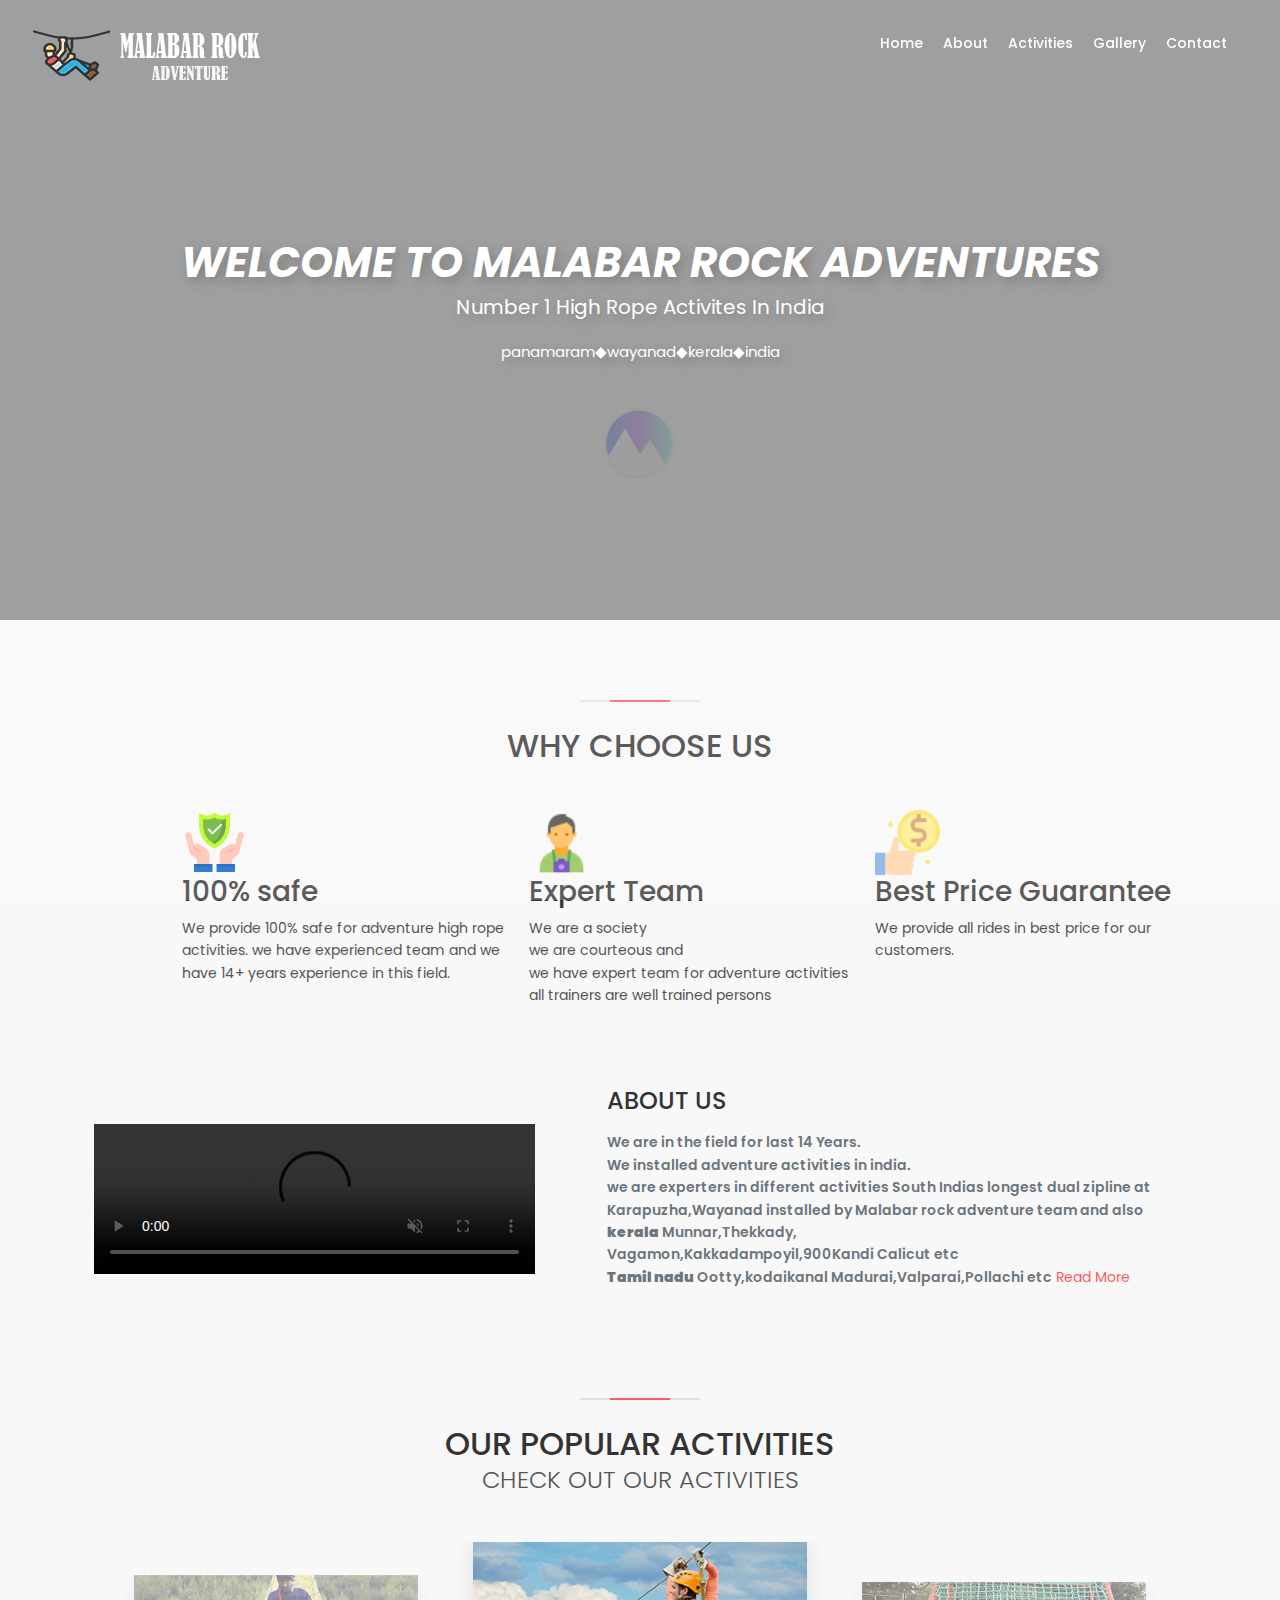
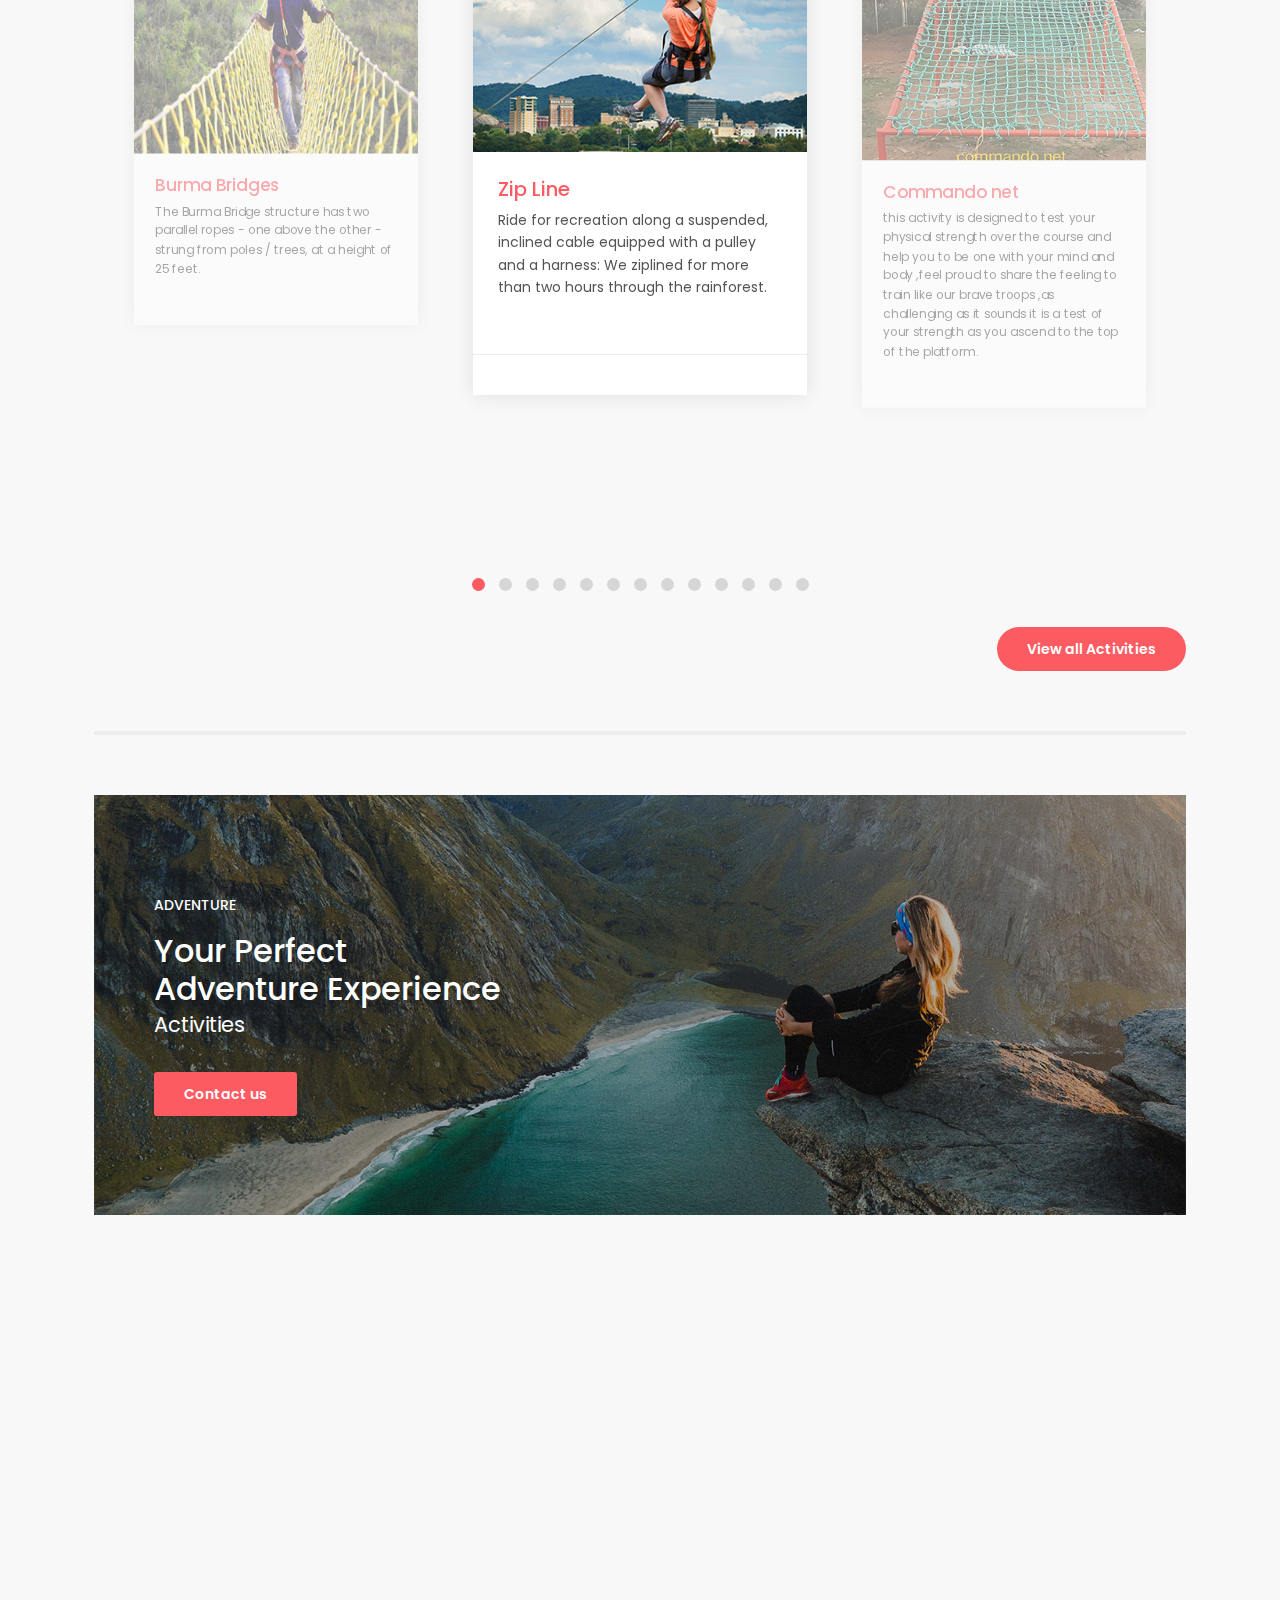
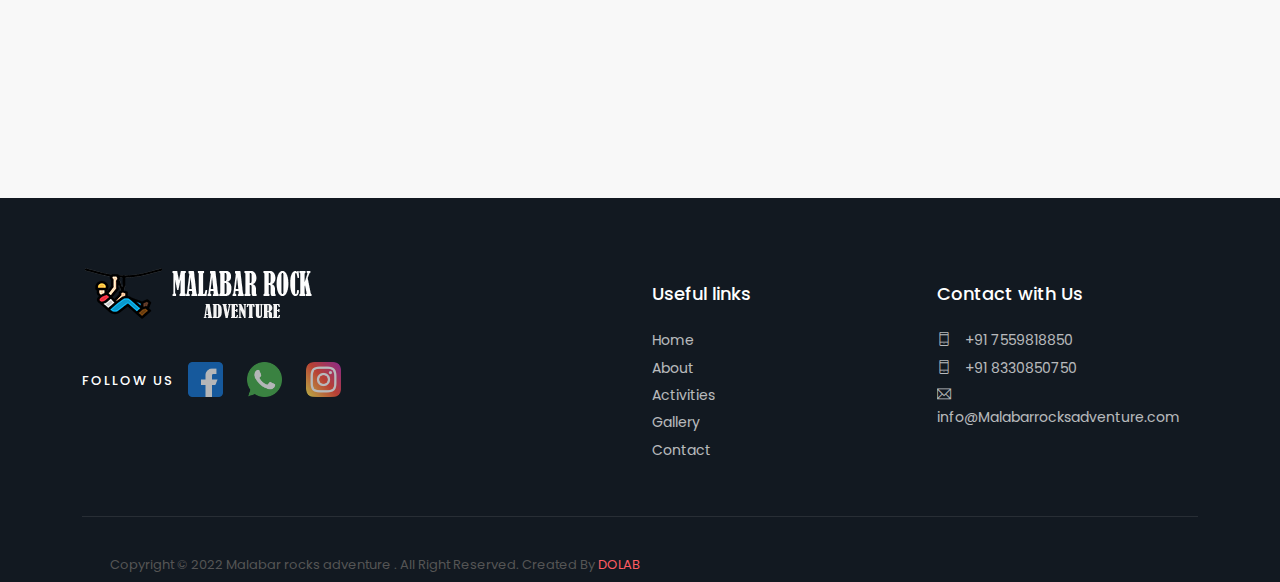
==== commit 655d082b: "Update index.html" ====
--- a/index.html
+++ b/index.html
@@ -137,7 +137,7 @@
                         <video style="width: 100%" controls autoplay loop muted 
     src="img/vd.mp4"
     
-    width="620" preload="none">
+    width="620">
 
 Sorry, your browser doesn't support embedded videos,
 but don't worry, you can <a href="">download it</a>
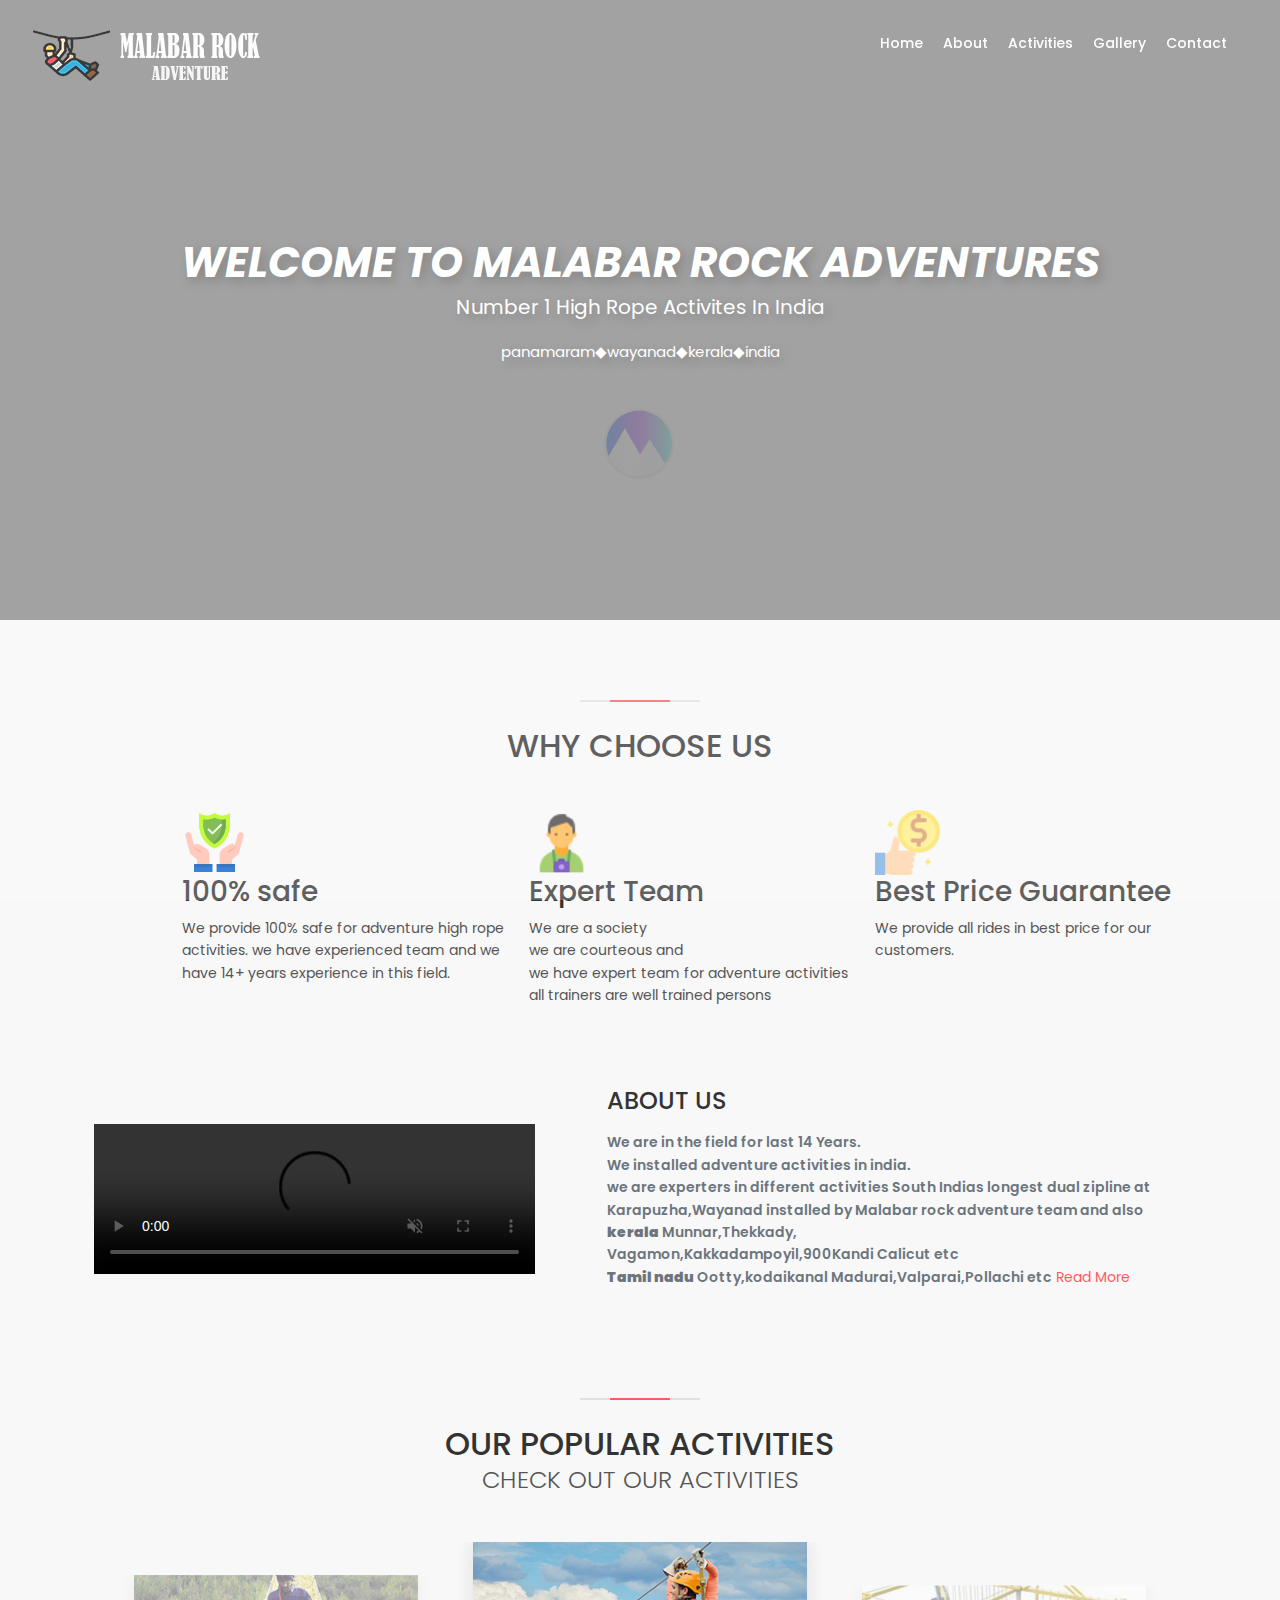
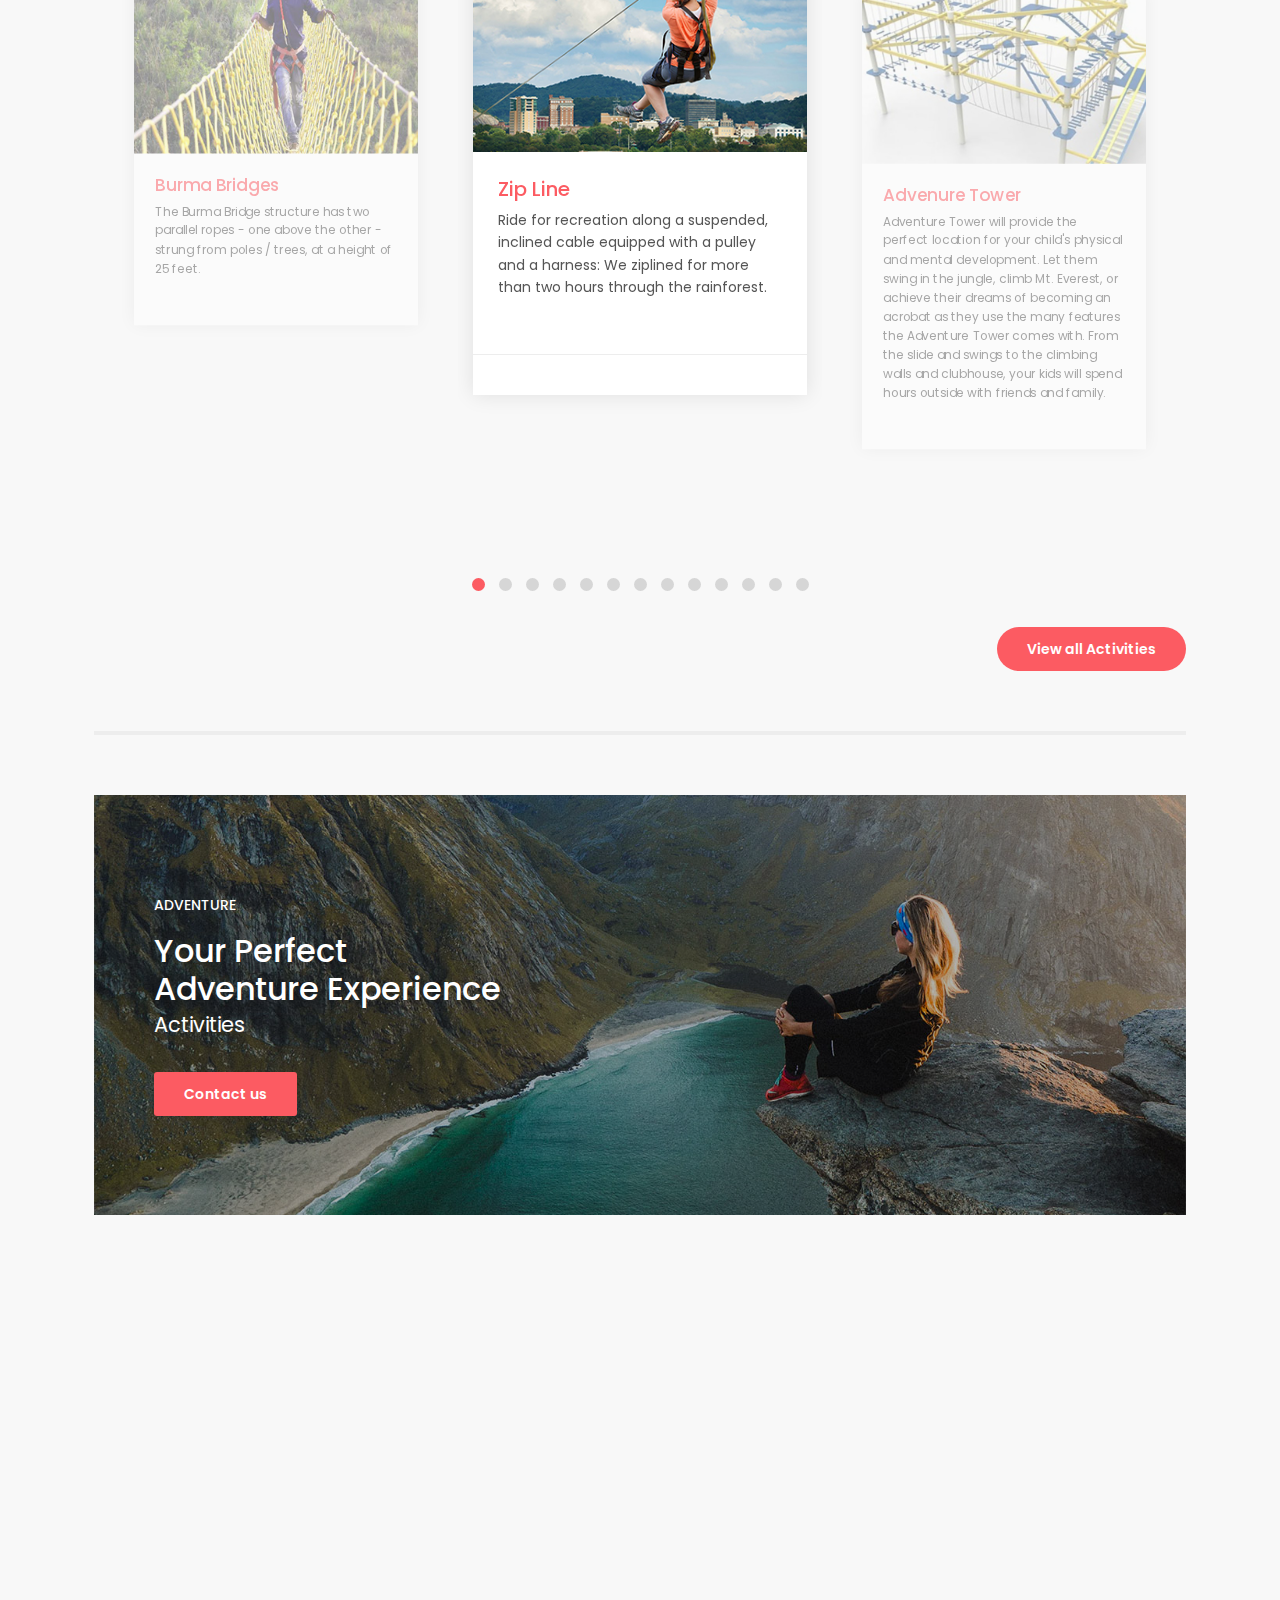
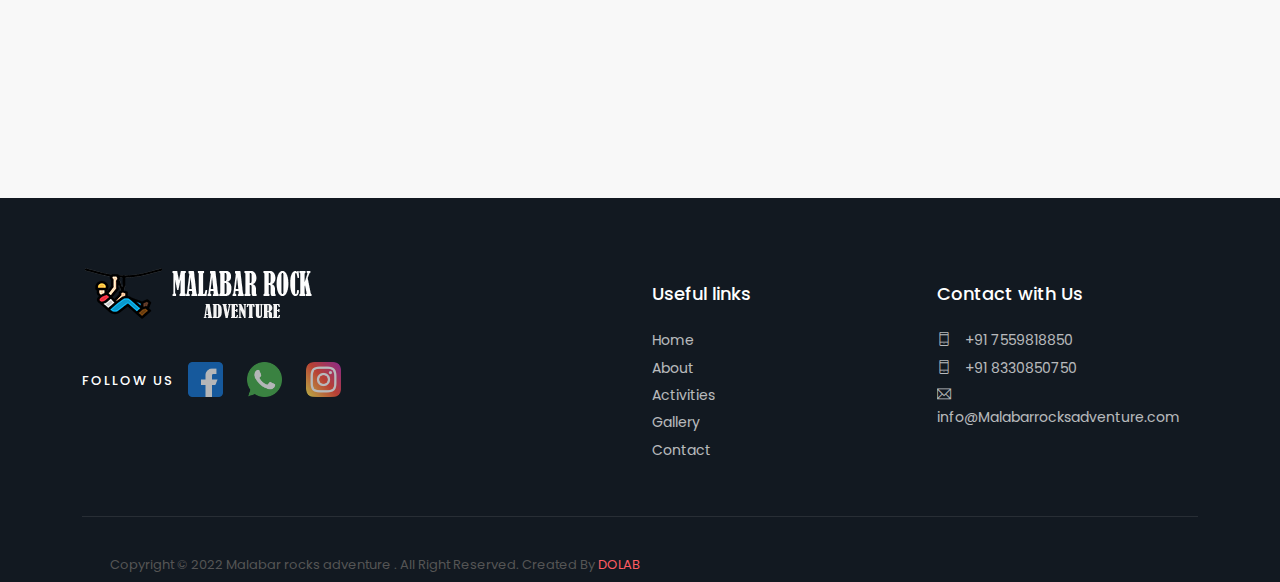
==== commit 8c0a8c20: "Update index.html" ====
--- a/index.html
+++ b/index.html
@@ -181,55 +181,6 @@
 					</div>
 				</div>
 				<!-- /item -->
-				<div class="item">
-					<div class="box_grid">
-						<figure>
-							<a href="#0" ></a>
-							<a href="acti.html"><img src="img/tour_2.jpg" class="img-fluid" alt="" width="800" height="533"><div class="read_more"><span>Read more</span></div></a>
-							
-						</figure>
-						<div class="wrapper">
-							<h3><a href="acti.html">Commando net</a></h3>
-							<p>this activity is designed to test your physical strength over the course and help you to be one with your mind and body ,feel proud to share the feeling to train like our brave troops ,as challenging as it sounds it is a test of your strength as you ascend to the top of the platform.</p>
-							
-						</div>
-						
-					</div>
-				</div>
-				<!-- /item -->
-				<div class="item">
-					<div class="box_grid">
-						<figure>
-							<a href="#0" ></a>
-							<a href="acti.html"><img src="img/tour_5.jpg" class="img-fluid" alt="" width="800" height="533"><div class="read_more"><span>Read more</span></div></a>
-							
-						</figure>
-						<div class="wrapper">
-							<h3><a href="acti.html">Horizontal Ladder</a></h3>
-							<p>Have you ever tried pulling yourself away from gravity? Do you know the feeling in your belly as you push yourself up on a ladder that’s designed to keep you detached from the floor? Hop on a horizontal ladder and get into the activity to enjoy an unusual sensation.</p>
-							
-						</div>
-						
-					</div>
-				</div>
-				<!-- /item -->
-				<!-- /item -->
-				<div class="item">
-					<div class="box_grid">
-						<figure>
-							<a href="#0" ></a>
-							<a href="acti.html"><img src="img/tour_6.jpg" class="img-fluid" alt="" width="800" height="533"><div class="read_more"><span>Read more</span></div></a>
-							
-						</figure>
-						<div class="wrapper">
-							<h3><a href="acti.html">Flying Fox</a></h3>
-							<p>You are harnessed to the wire and on release by gravity roll down the wire upto 7 mtrs above the river level and then going up. Finally returning & settling down at the lowest point.</p>
-							
-						</div>
-						
-					</div>
-				</div>
-				<!-- /item -->
 				<!-- /item -->
 				<div class="item">
 					<div class="box_grid">
@@ -242,6 +193,56 @@
 							<h3><a href="acti.html">Advenure Tower</a></h3>
 							<p>Adventure Tower will provide the perfect location for your child's physical and mental development. Let them swing in the jungle, climb Mt. Everest, or achieve their dreams of becoming an acrobat as they use the many features the Adventure Tower comes with. From the slide and swings to the climbing walls and clubhouse, your kids will spend hours outside with friends and family.
 </p>
+							
+						</div>
+						
+					</div>
+				</div>
+				
+				<div class="item">
+					<div class="box_grid">
+						<figure>
+							<a href="#0" ></a>
+							<a href="acti.html"><img src="img/tour_5.jpg" class="img-fluid" alt="" width="800" height="533"><div class="read_more"><span>Read more</span></div></a>
+							
+						</figure>
+						<div class="wrapper">
+							<h3><a href="acti.html">Horizontal Ladder</a></h3>
+							<p>Have you ever tried pulling yourself away from gravity? Do you know the feeling in your belly as you push yourself up on a ladder that’s designed to keep you detached from the floor? Hop on a horizontal ladder and get into the activity to enjoy an unusual sensation.</p>
+							
+						</div>
+						
+					</div>
+				</div>
+				<!-- /item -->
+				<!-- /item -->
+				<div class="item">
+					<div class="box_grid">
+						<figure>
+							<a href="#0" ></a>
+							<a href="acti.html"><img src="img/tour_6.jpg" class="img-fluid" alt="" width="800" height="533"><div class="read_more"><span>Read more</span></div></a>
+							
+						</figure>
+						<div class="wrapper">
+							<h3><a href="acti.html">Flying Fox</a></h3>
+							<p>You are harnessed to the wire and on release by gravity roll down the wire upto 7 mtrs above the river level and then going up. Finally returning & settling down at the lowest point.</p>
+							
+						</div>
+						
+					</div>
+				</div>
+				<!-- /item -->
+				<!-- /item -->
+				<div class="item">
+					<div class="box_grid">
+						<figure>
+							<a href="#0" ></a>
+							<a href="acti.html"><img src="img/tour_2.jpg" class="img-fluid" alt="" width="800" height="533"><div class="read_more"><span>Read more</span></div></a>
+							
+						</figure>
+						<div class="wrapper">
+							<h3><a href="acti.html">Commando net</a></h3>
+							<p>this activity is designed to test your physical strength over the course and help you to be one with your mind and body ,feel proud to share the feeling to train like our brave troops ,as challenging as it sounds it is a test of your strength as you ascend to the top of the platform.</p>
 							
 						</div>
 						
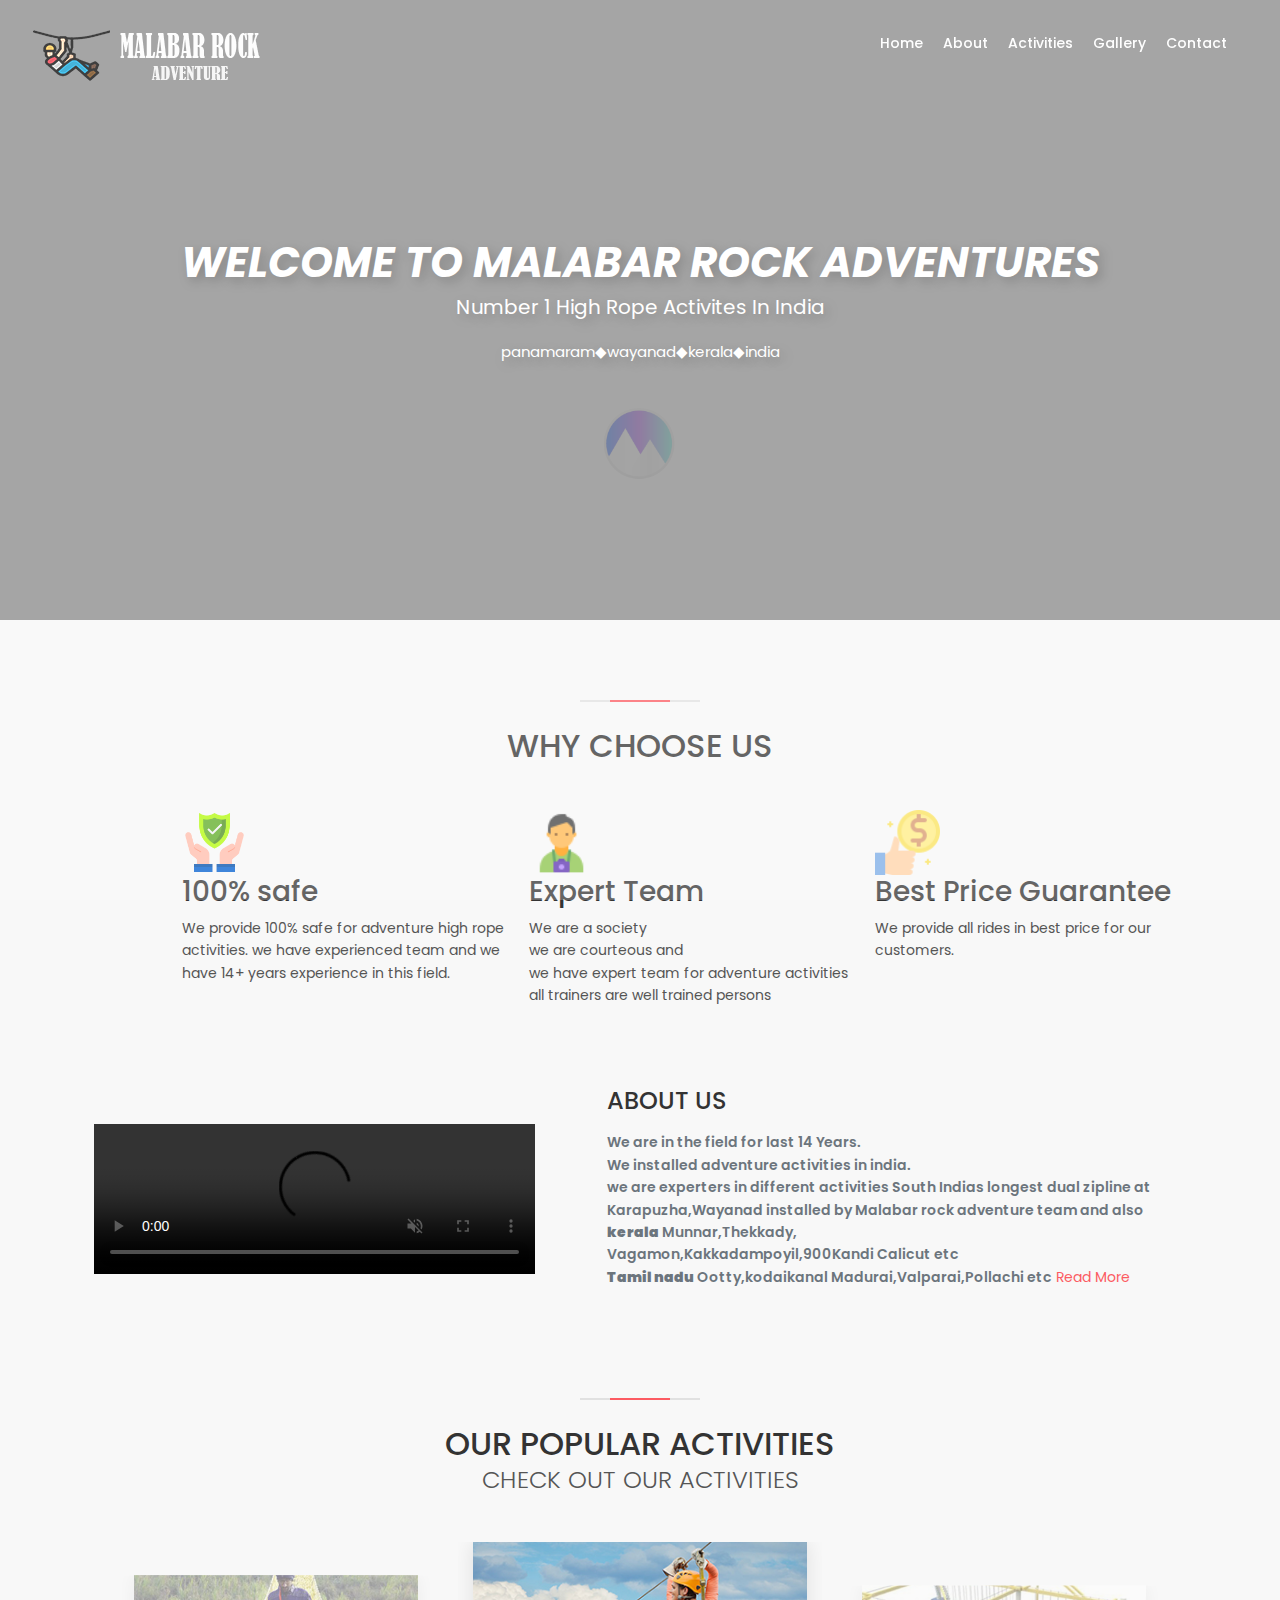
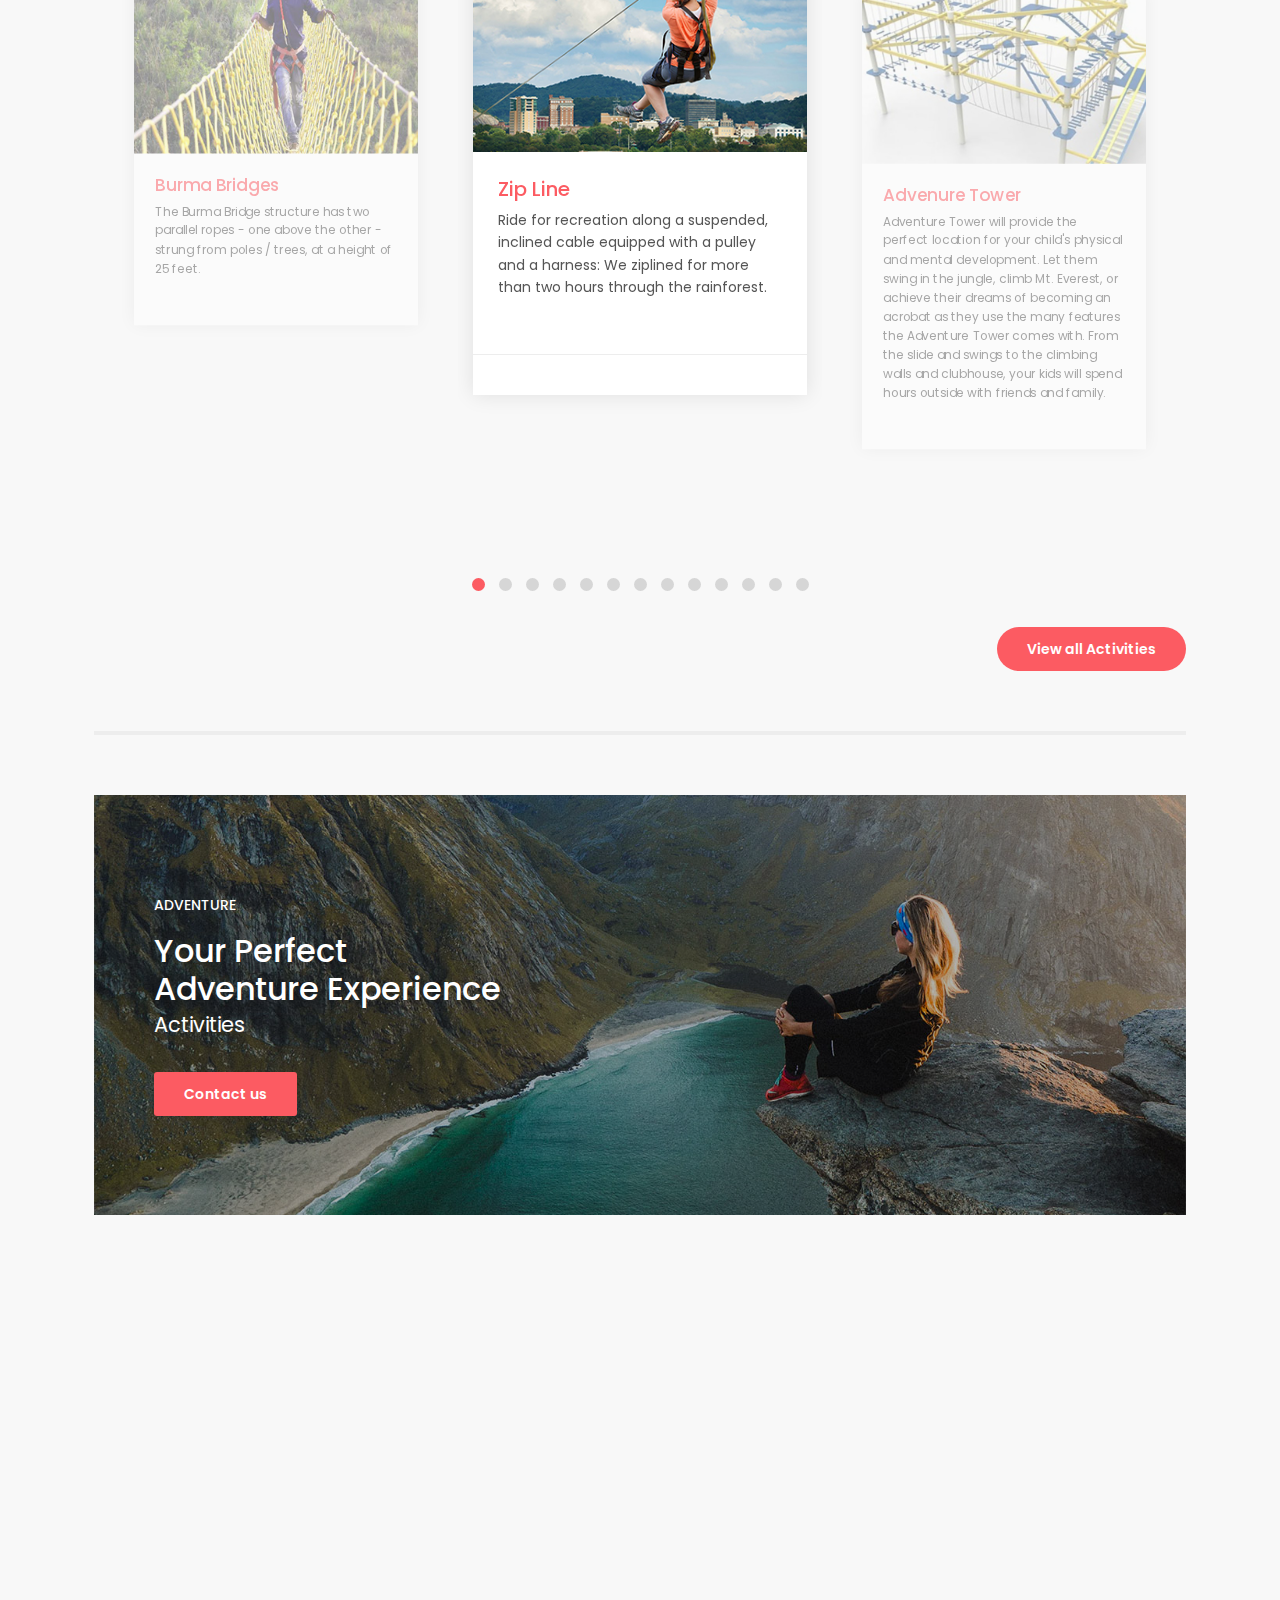
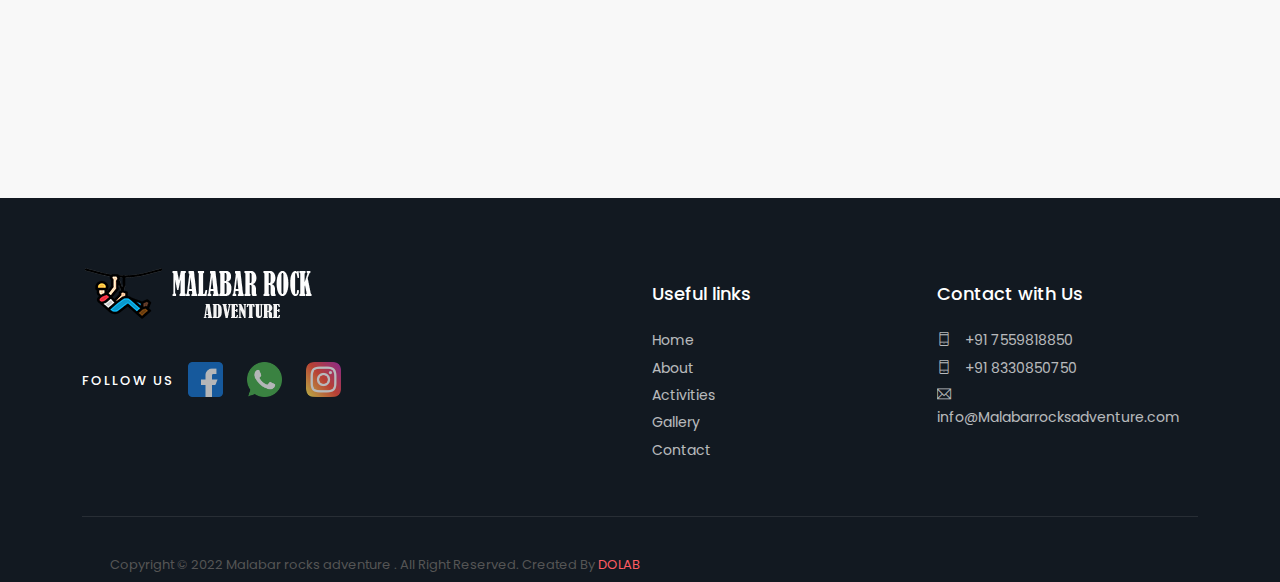
==== commit 096ea37a: "Update index.html" ====
--- a/index.html
+++ b/index.html
@@ -4,7 +4,7 @@
 <head>
     <meta charset="utf-8">
     <meta name="viewport" content="width=device-width, initial-scale=1">
-    <meta name="description" content="">
+    <meta name="description" content="Adventure in wayanad, Adventure activities in kerala, Adventure activities in wayanad, Adventure activity in kerala, best Adventure activity in wayanad, Adventure activities in Calicut, Adventure activity in panamaram, Adventure activities in panamaram, best Adventures in wayanad, best Adventure team">
     <title>Malabar Rock Adventure | home</title>
 
     <!-- Favicons-->
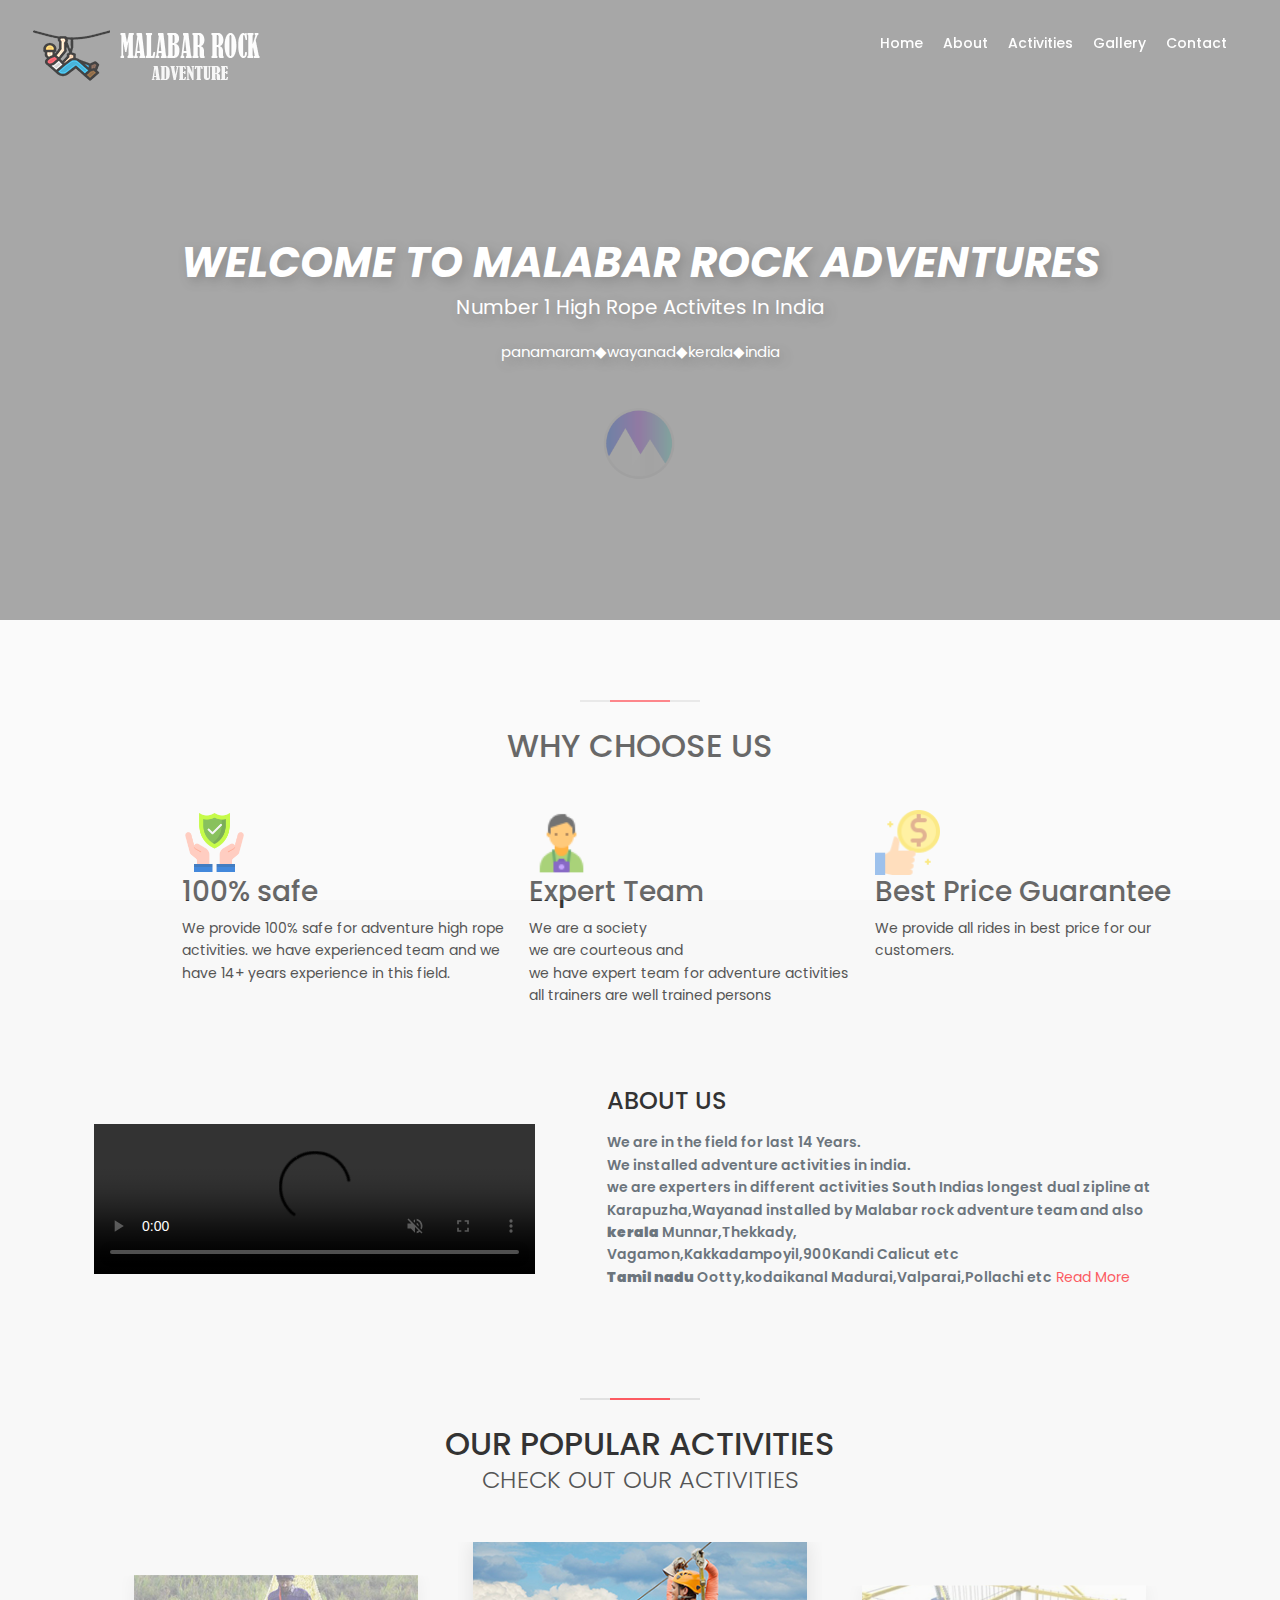
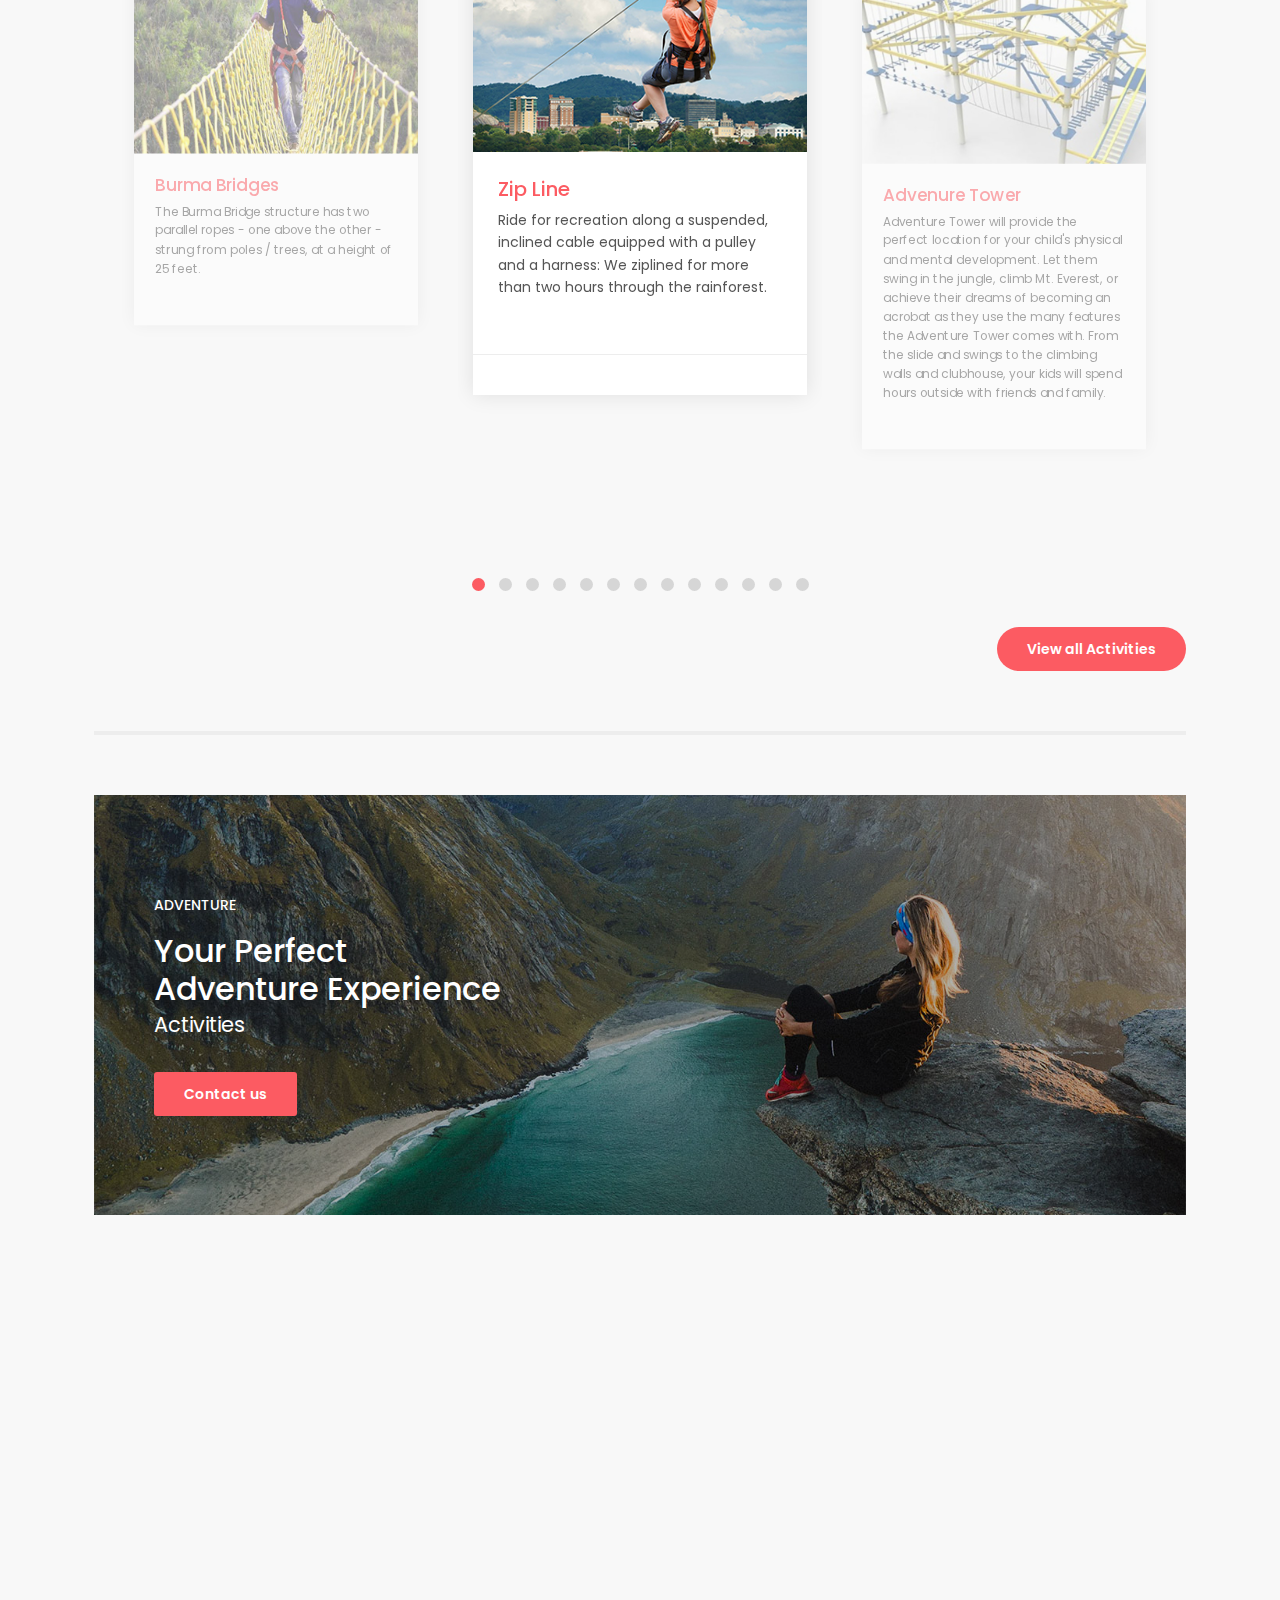
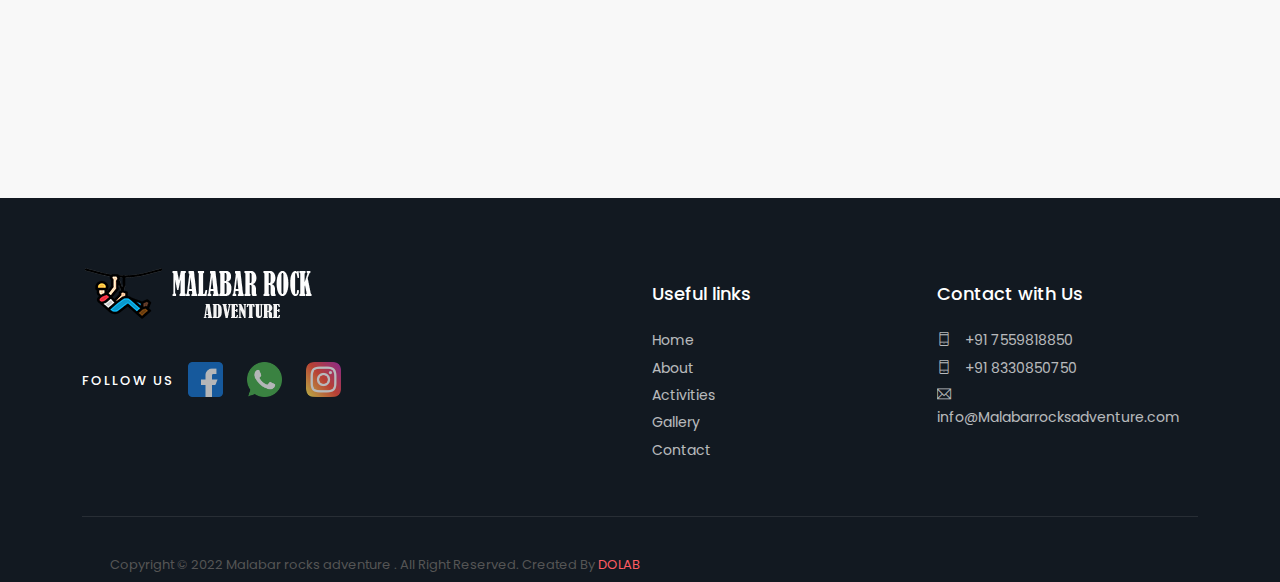
==== commit 35b5bbb0: "Update index.html" ====
--- a/index.html
+++ b/index.html
@@ -4,7 +4,8 @@
 <head>
     <meta charset="utf-8">
     <meta name="viewport" content="width=device-width, initial-scale=1">
-    <meta name="description" content="Adventure in wayanad, Adventure activities in kerala, Adventure activities in wayanad, Adventure activity in kerala, best Adventure activity in wayanad, Adventure activities in Calicut, Adventure activity in panamaram, Adventure activities in panamaram, best Adventures in wayanad, best Adventure team">
+    <meta name="description" content="best Adventure team in kerala wayanad">
+     <meta name="keywords" content="Adventure in wayanad, Adventure activities in kerala, Adventure activities in wayanad, Adventure activity in kerala, best Adventure activity in wayanad, Adventure activities in Calicut, Adventure activity in panamaram, Adventure activities in panamaram, best Adventures in wayanad, best Adventure team" />
     <title>Malabar Rock Adventure | home</title>
 
     <!-- Favicons-->
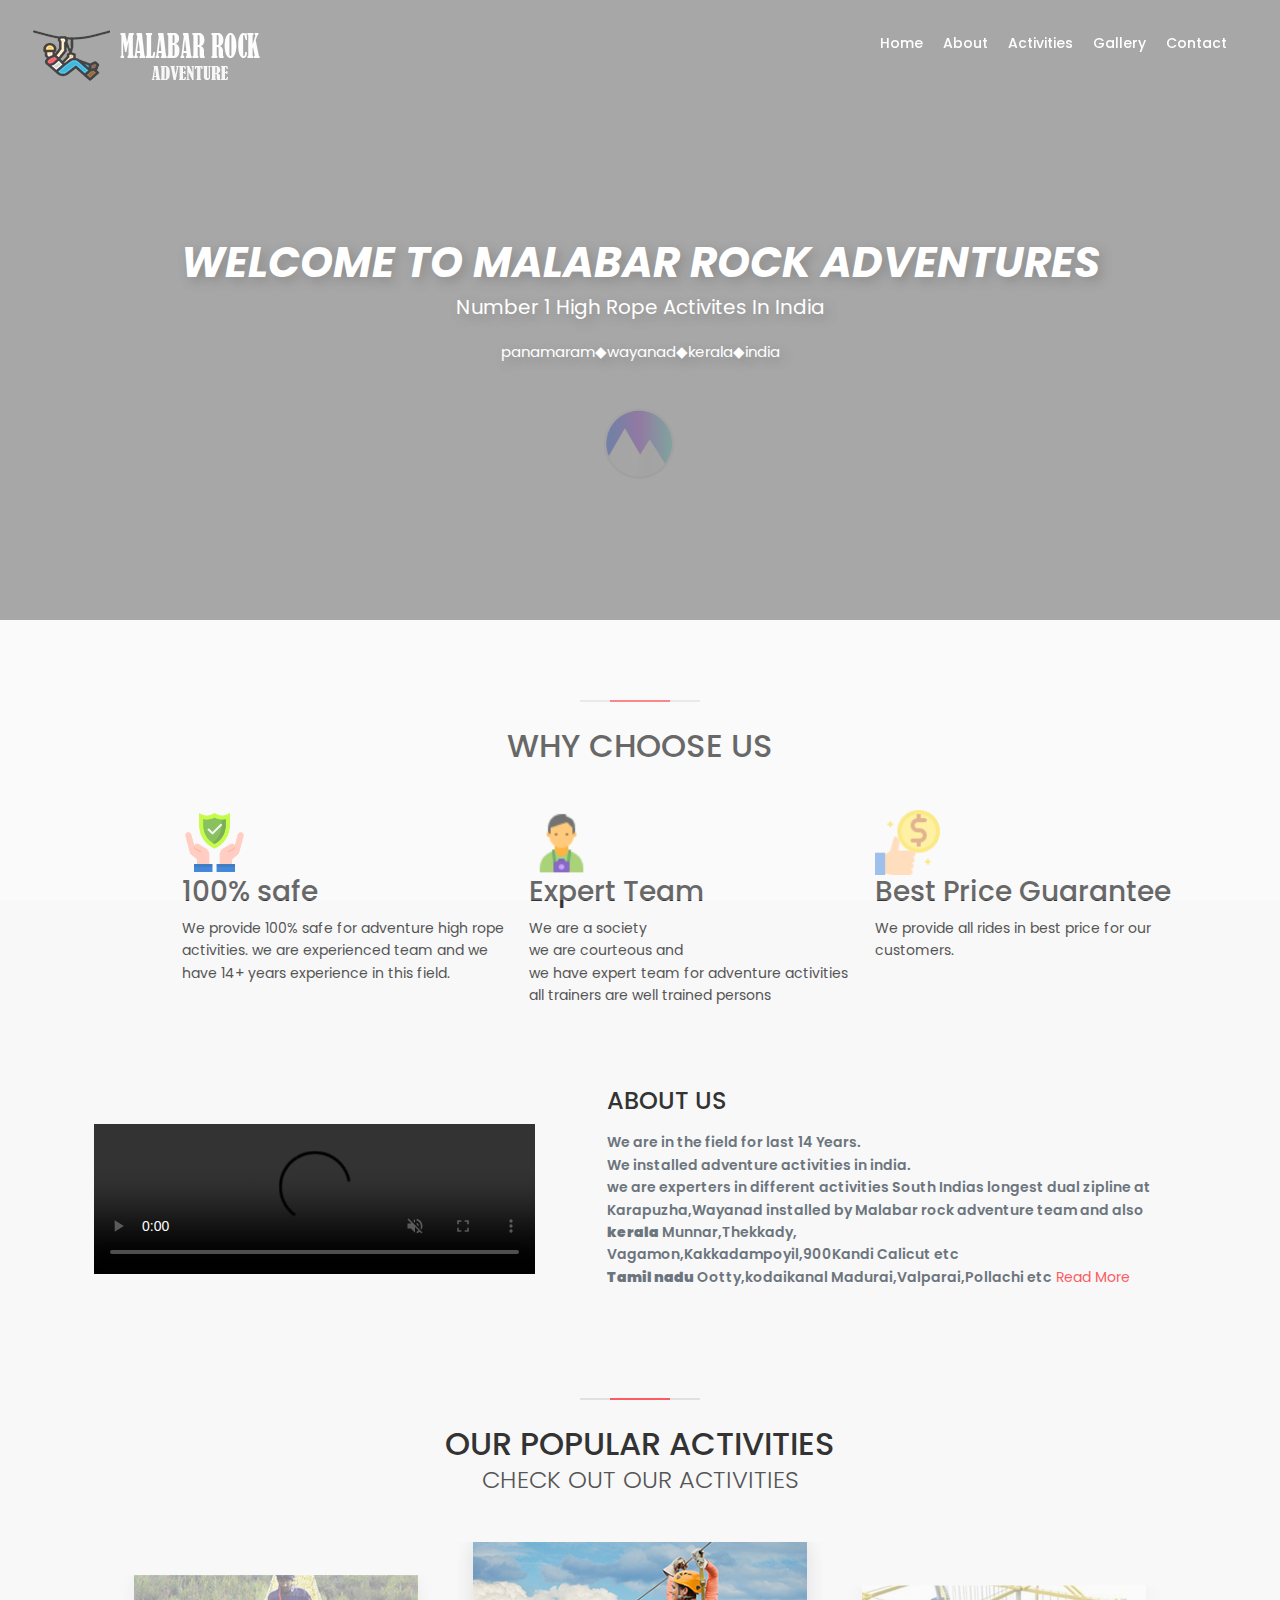
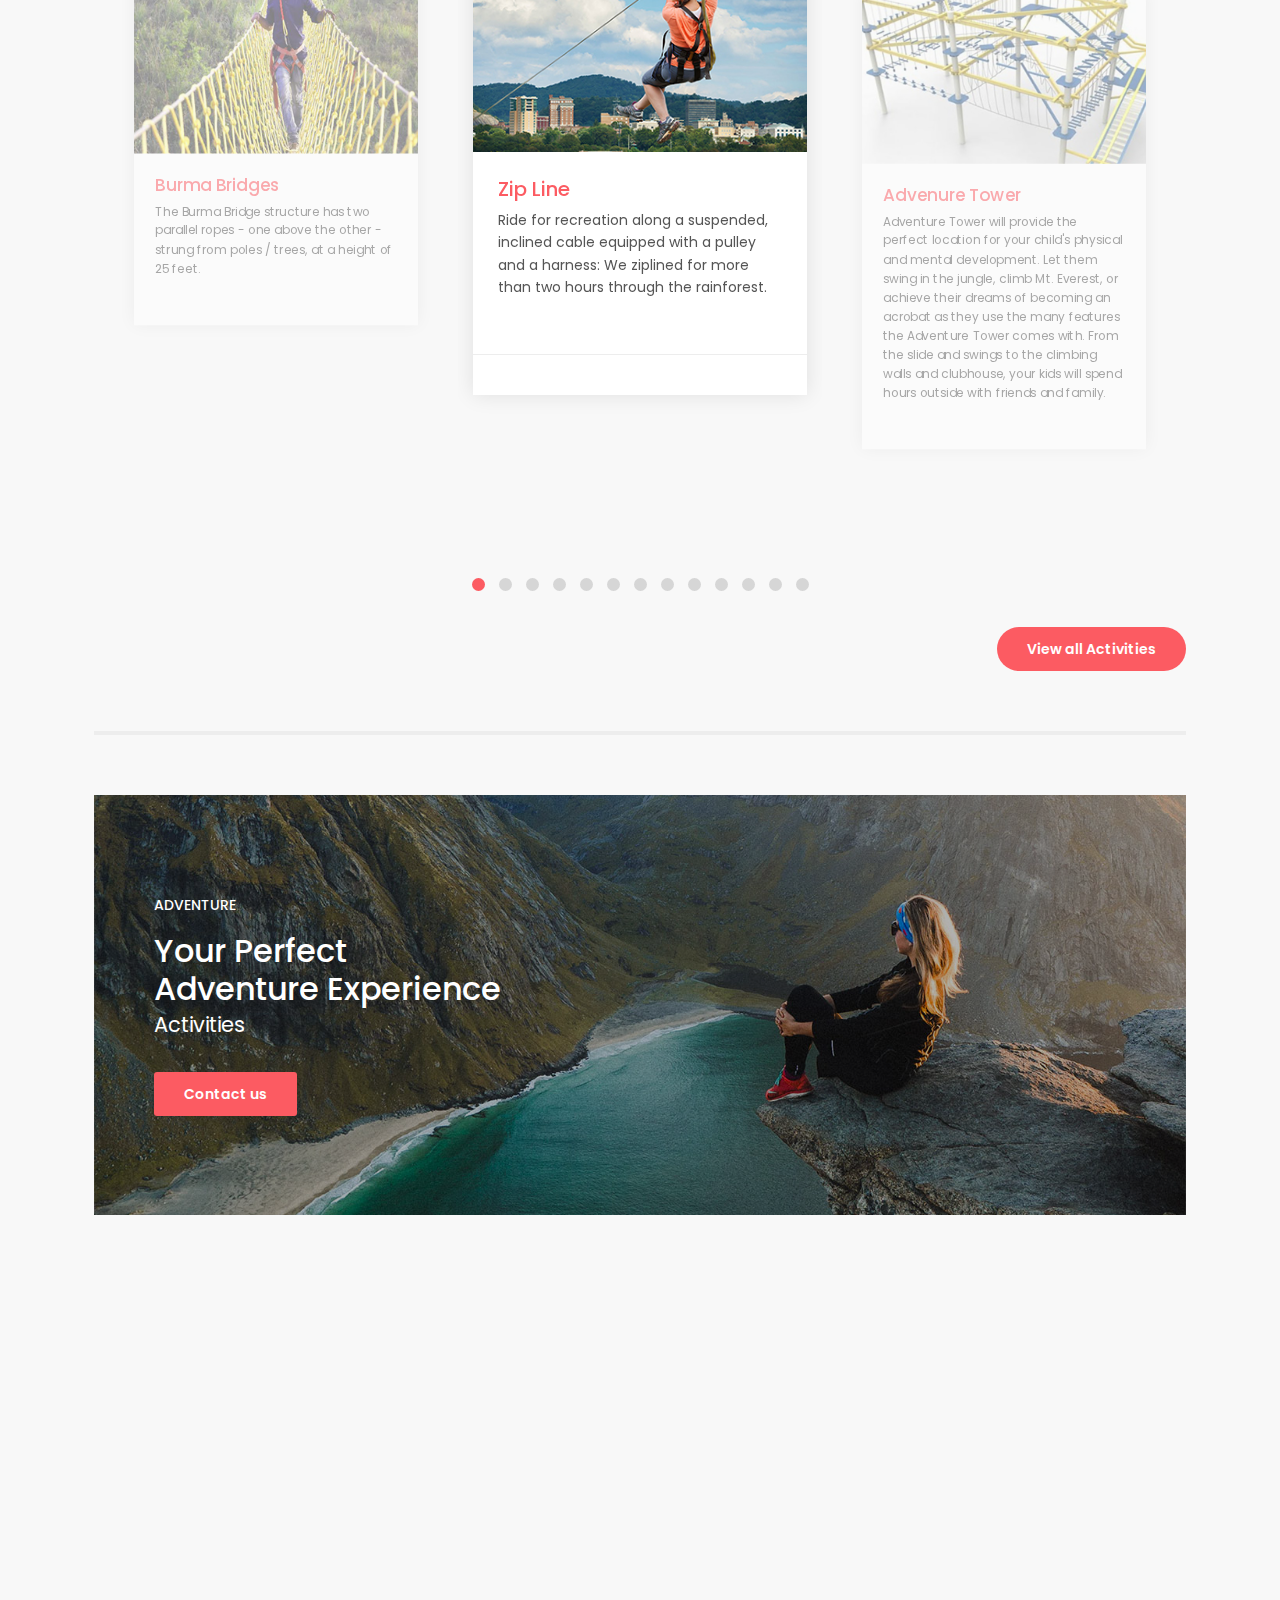
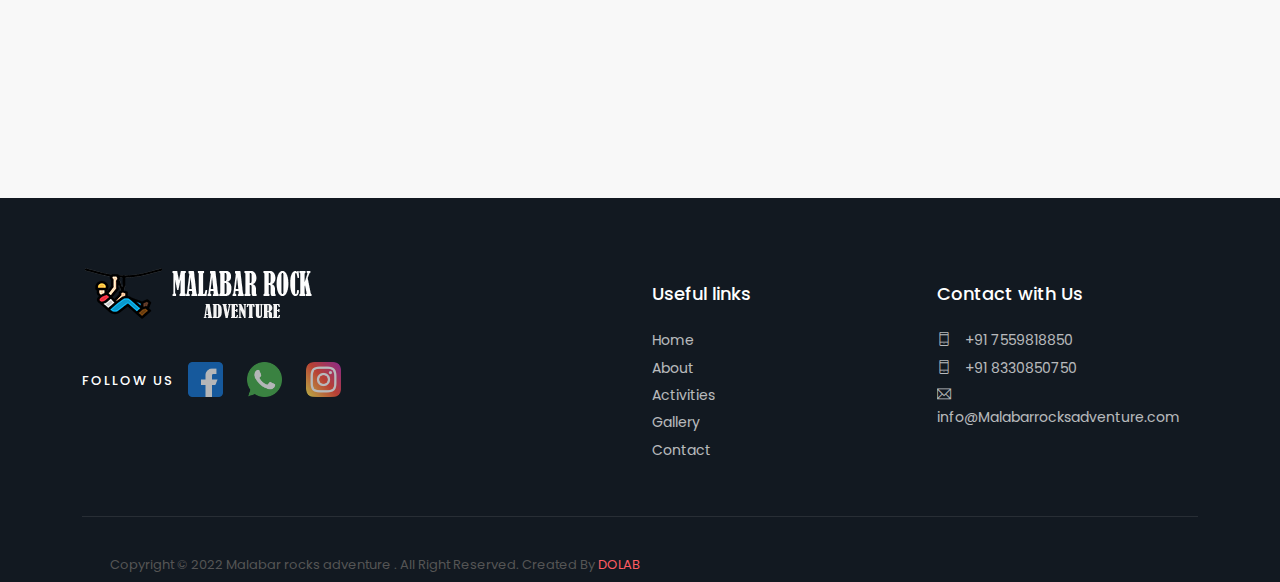
==== commit 650d0105: "Update index.html" ====
--- a/index.html
+++ b/index.html
@@ -98,7 +98,7 @@
                             <i><img src="img/icons/safety.png" height="65px" width="65px"></i>
                         </div>
                         <h3>100% safe</h3>
-                        <p>We provide 100% safe for adventure high rope activities. we have experienced team and we have 14+ years experience in this field.</p>
+                        <p>We provide 100% safe for adventure high rope activities. we are experienced team and we have 14+ years experience in this field.</p>
                         <div class="services-btn-link">
                             
                         </div>
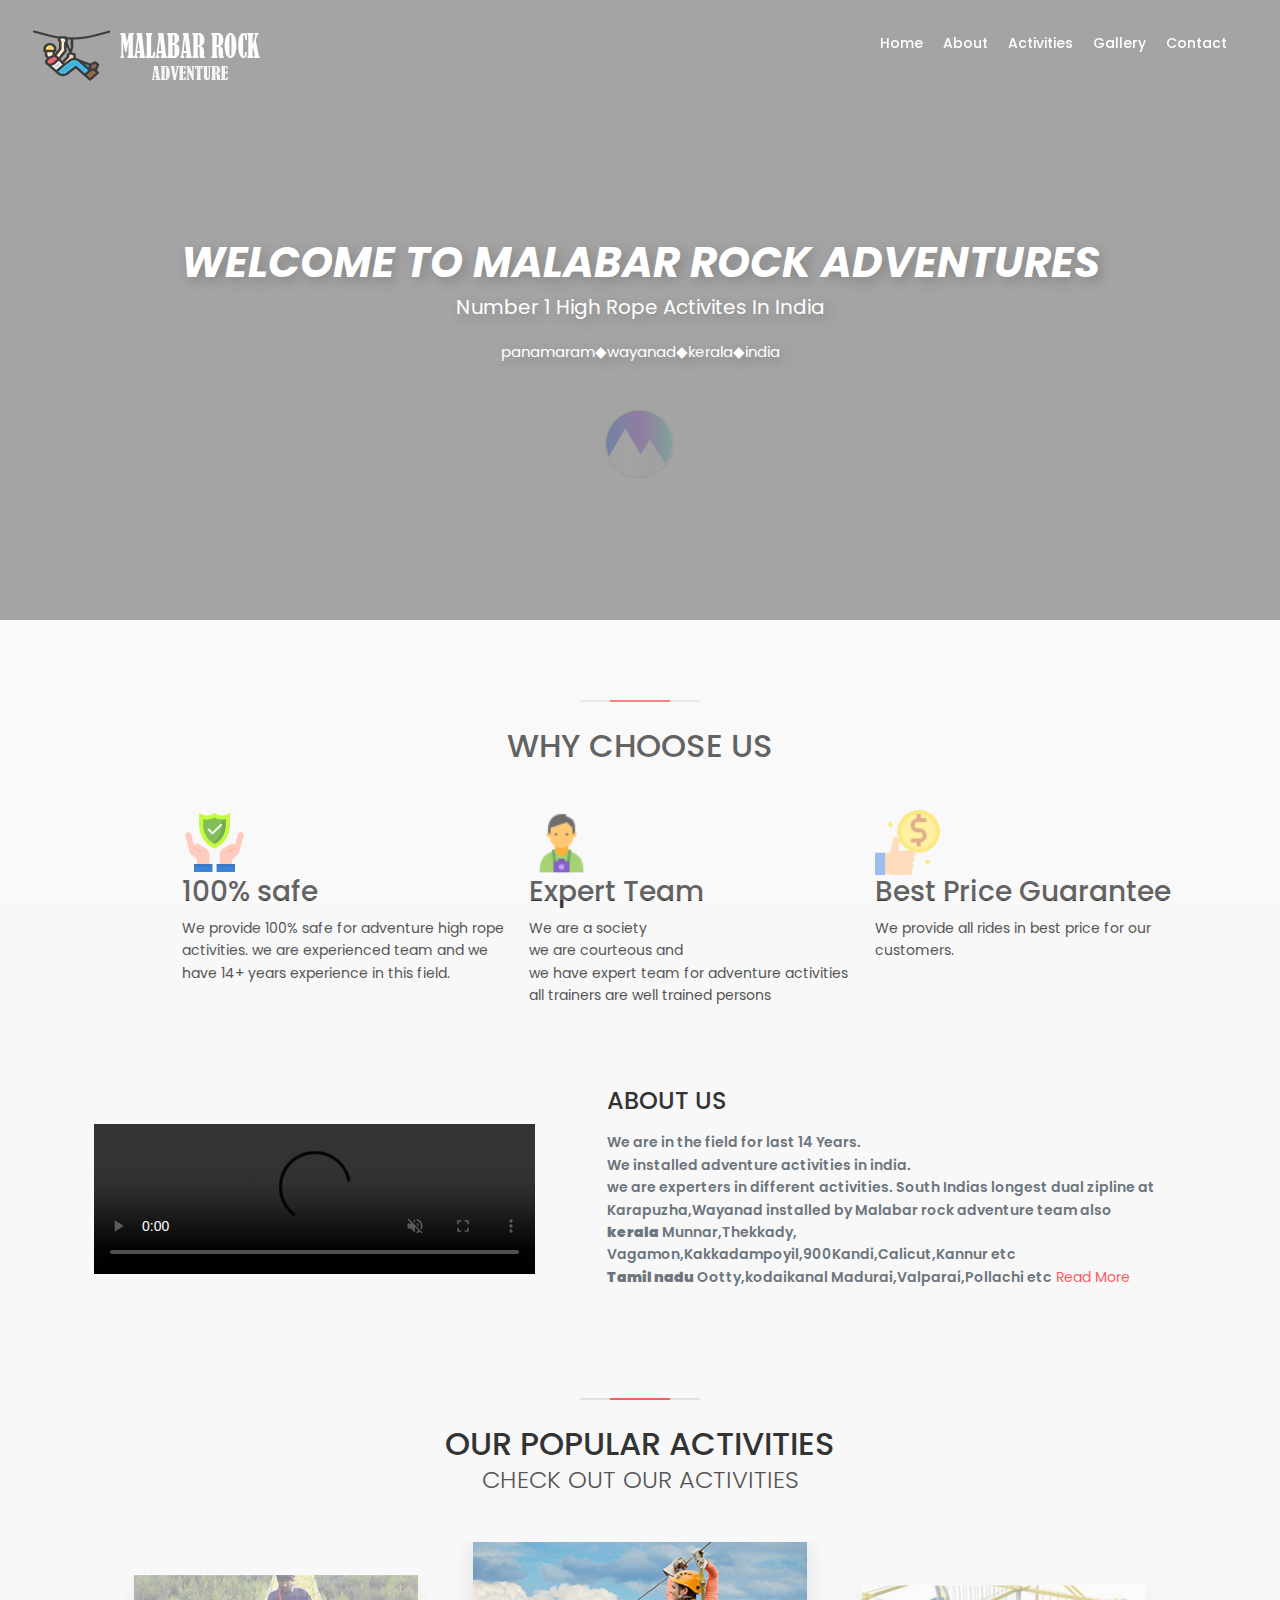
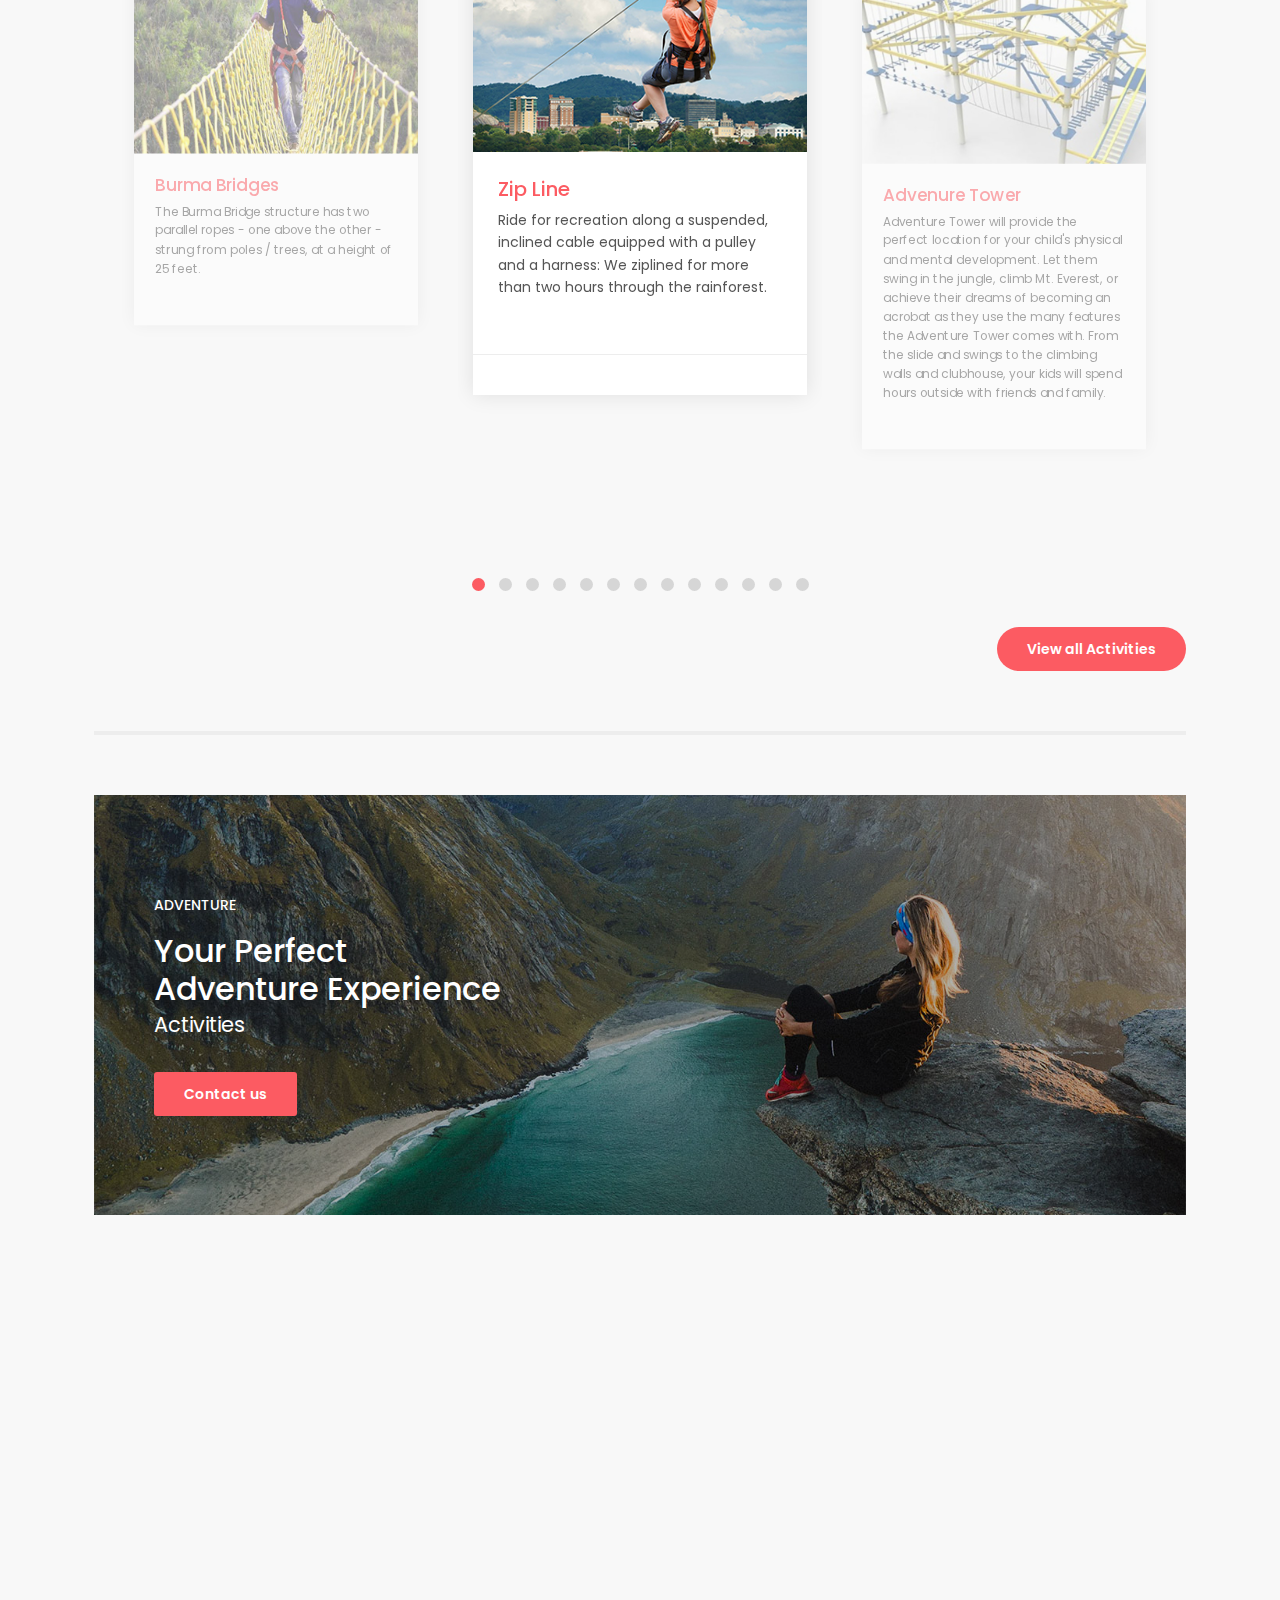
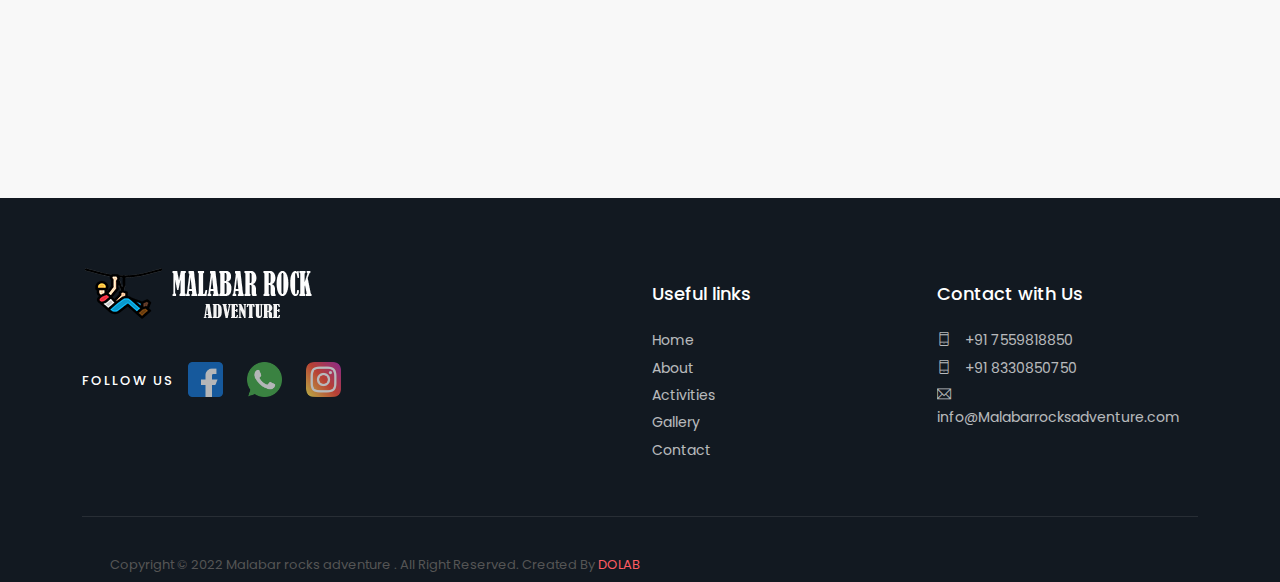
==== commit c904afe5: "Update index.html" ====
--- a/index.html
+++ b/index.html
@@ -150,8 +150,8 @@
                     <div class="col-lg-7 col-md-6 mt-4 pt-2 mt-sm-0 pt-sm-0">
                         <div class="section-title ms-lg-5">
                             <h4 class="title fw-semibold mb-3">ABOUT US</h4>
-                            <p class="text-muted"><strong>We are in the field for last 14 Years.<br>We installed adventure activities in india.<br> we are experters in different activities
-South Indias longest dual zipline at Karapuzha,Wayanad installed by Malabar rock adventure team and also <br><b>kerala</b> Munnar,Thekkady,<br>Vagamon,Kakkadampoyil,900Kandi Calicut etc<br> <b>Tamil nadu</b> Ootty,kodaikanal Madurai,Valparai,Pollachi etc</strong> <a href="about.html">Read More</a> </p>                      
+                            <p class="text-muted"><strong>We are in the field for last 14 Years.<br>We installed adventure activities in india.<br> we are experters in different activities.
+South Indias longest dual zipline at Karapuzha,Wayanad installed by Malabar rock adventure team also <br><b>kerala</b> Munnar,Thekkady,<br>Vagamon,Kakkadampoyil,900Kandi,Calicut,Kannur etc<br> <b>Tamil nadu</b> Ootty,kodaikanal Madurai,Valparai,Pollachi etc</strong> <a href="about.html">Read More</a> </p>                      
                         </div>
                     </div><!--end col-->
                 </div><!--end row-->
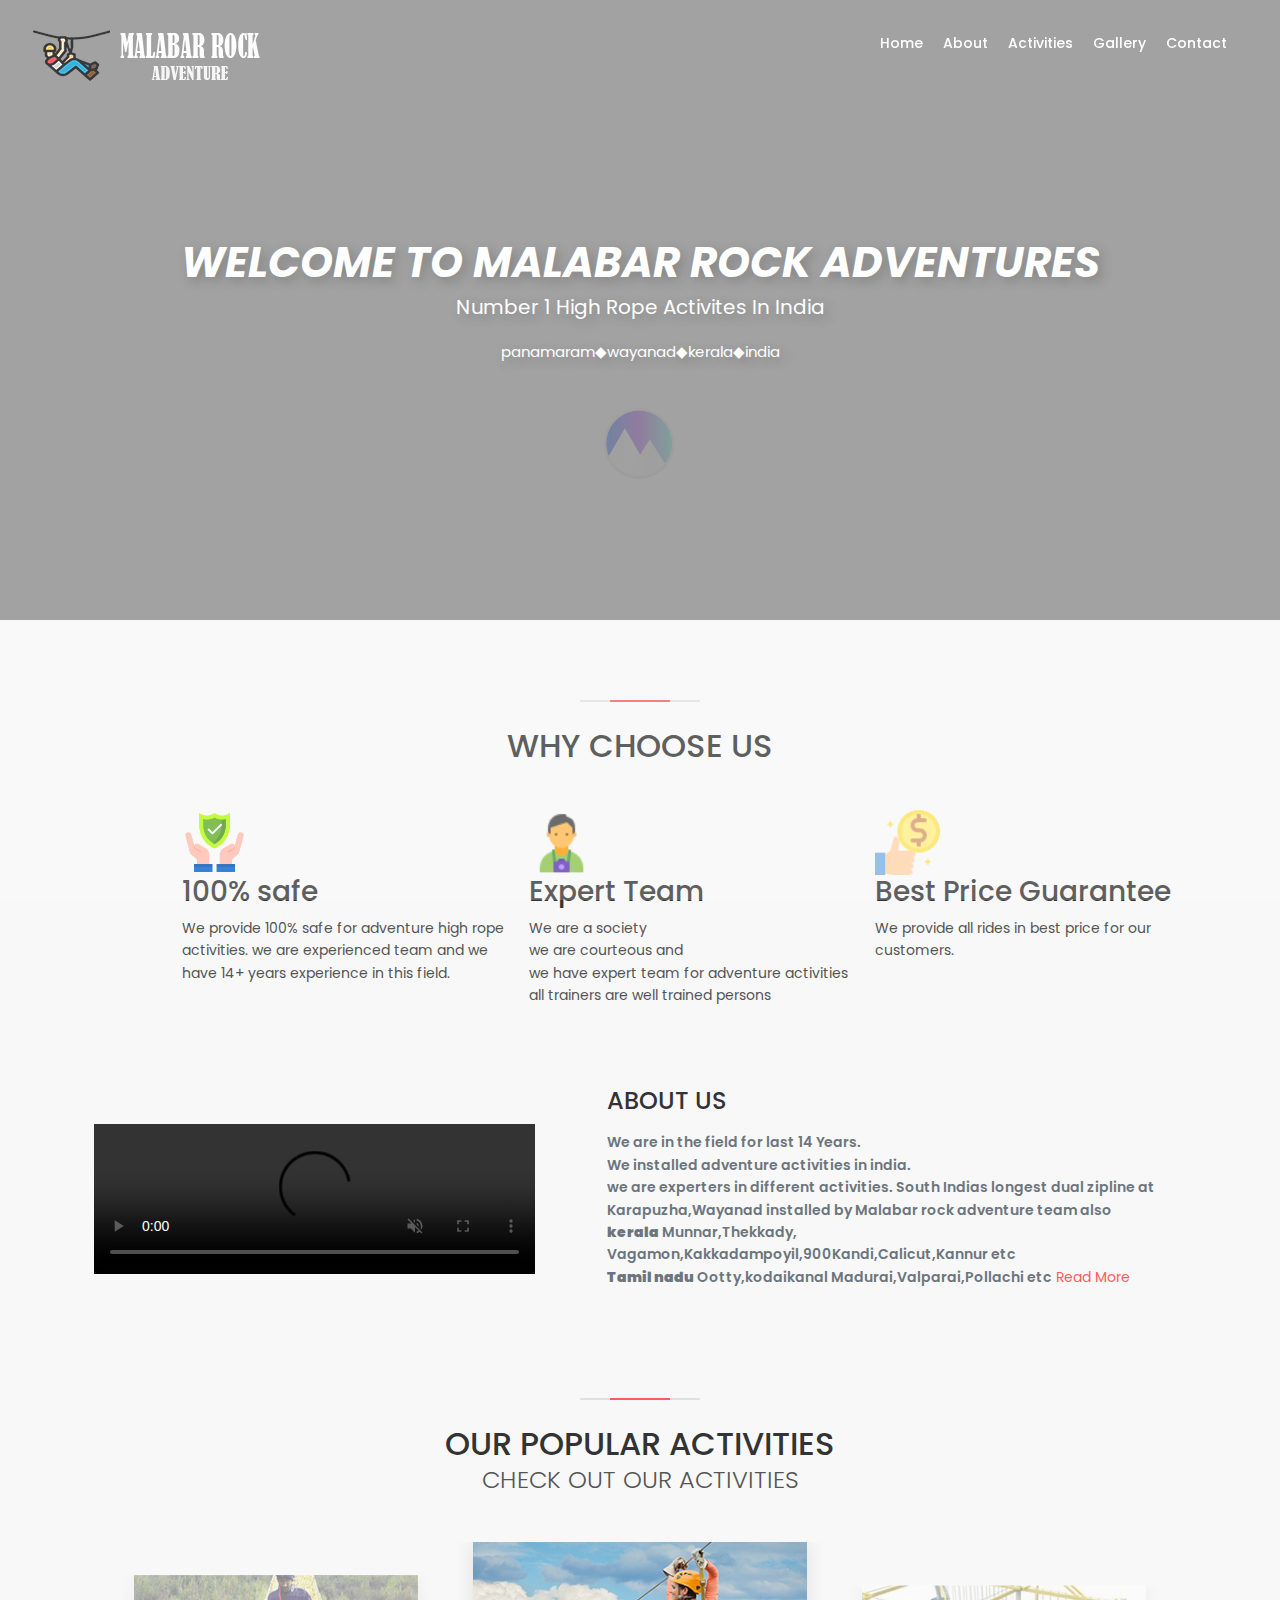
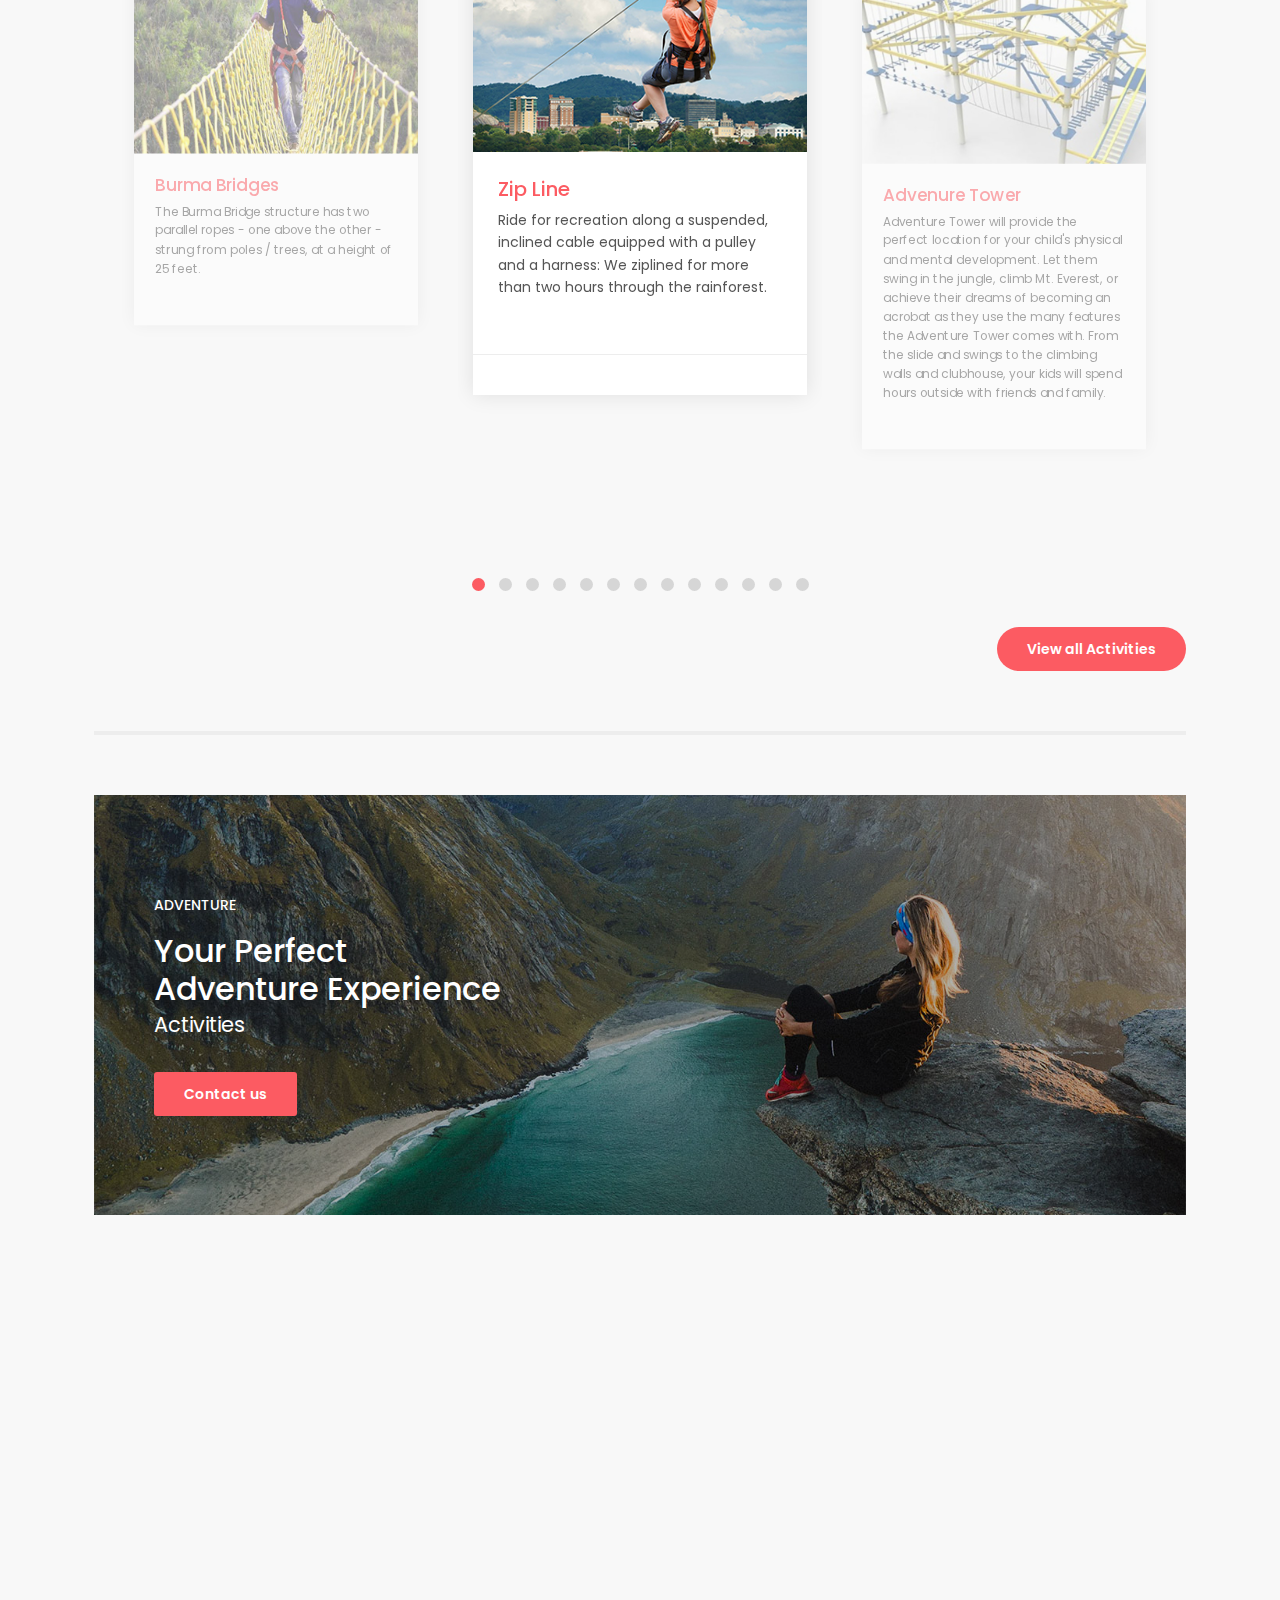
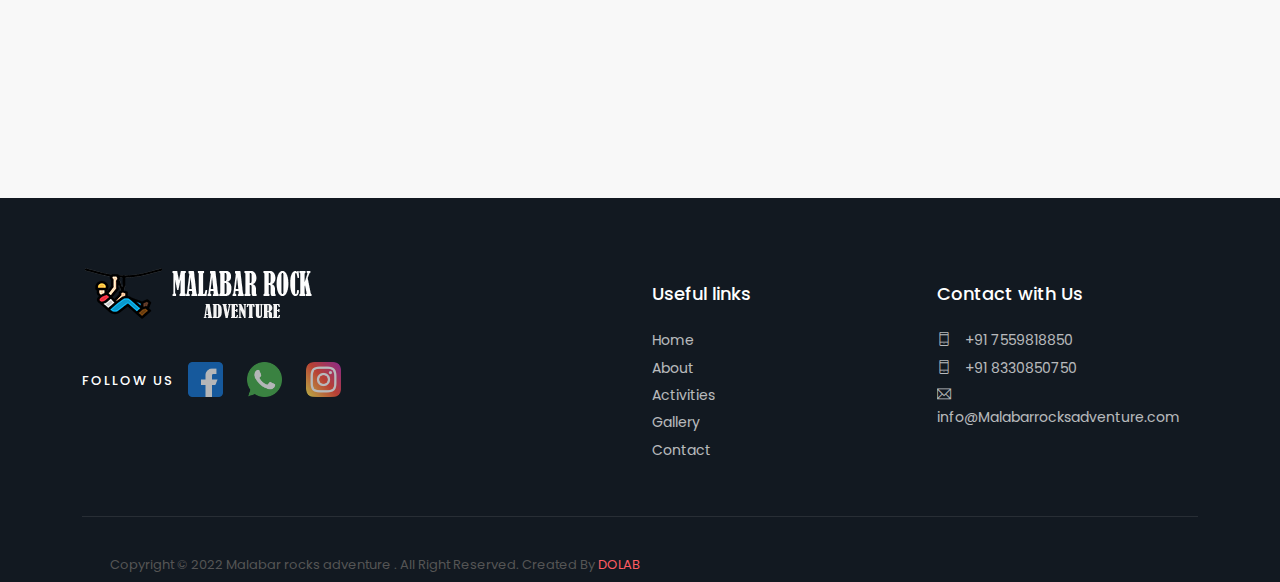
==== commit fd3e5eda: "Update index.html" ====
--- a/index.html
+++ b/index.html
@@ -464,7 +464,7 @@
 					<ul class="contacts">
 						<li><a href="tel://7559818850"><i class="ti-mobile"></i> +91 7559818850</a></li>
 						<li><a href="tel://8330850750"><i class="ti-mobile"></i> +91 8330850750</a></li>
-						<li><a href="mailto:info@Malabarrocksadventure.com"><i class="ti-email"></i> info@Malabarrocksadventure.com</a></li>
+						<li><a href="mailto:info@Malabarrockadventure.com"><i class="ti-email"></i> info@Malabarrocksadventure.com</a></li>
 					</ul>
 					
 				</div>
